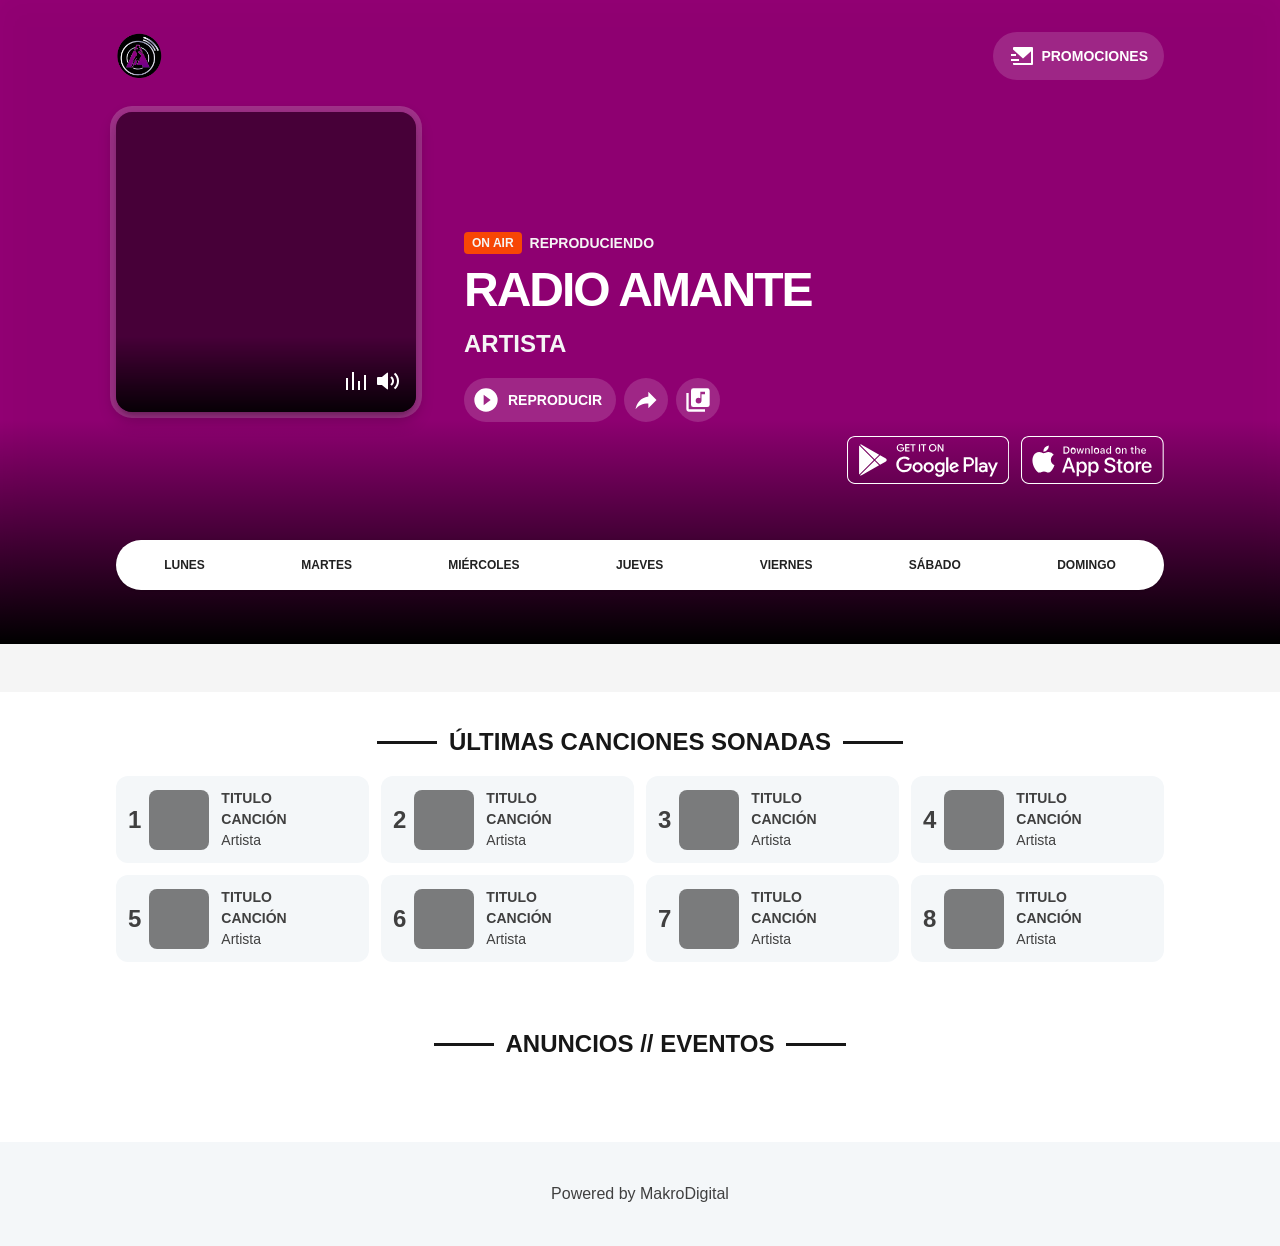
==== index.htm @ 35f2a120 "NUESTROS ARCHIVOS WEB NUEVA" ====
﻿
  <!DOCTYPE html>
<html lang="en">
<head>
  <meta charset="UTF-8">
  <meta name="theme-color" content="dark light">
  <meta name="viewport" content="width=device-width, initial-scale=1.0">
  <title>Radio Amante</title>
    <meta property="og:image" content="assets/redes.png">
    <meta property="og:image:type" content="image/png">
    <meta property="og:image:width" content="600">
    <meta property="og:image:height" content="360">
    <meta property="og:title" content="Radio Amante">
    <meta property="og:description" content="Tu Estación Fiel...">
  <link rel="stylesheet" href="npm/swiper%4011/swiper-bundle.min.css">
  <link rel="stylesheet" href="css/main.min.css">
  <link rel="stylesheet" href="css/icons/remixicon.css">
  <link rel="stylesheet" href="8.10.0/video-js.css">
  <link href="css2?family=Montserrat:wght@300;700;800&display=swap" rel="stylesheet">
  <script src="8.10.0/video.min.js" defer=""></script>
  <script src="ajax/libs/color-thief/2.3.0/color-thief.umd.js" defer=""></script>
  <script src="js/main.min.js" defer=""></script>
  <link rel="shortcut icon" href="assets/favicon.ico" type="image/x-icon">
  <script src="npm/swiper%4011/swiper-bundle.min.js" defer=""></script>
  <link href='manifest.json' rel='manifest'>
  <link rel="stylesheet" href="custom.css">
  <script>
    window.streams = {
      sliderTiming: 10000,
      carouselTiming: 5000,
      timeRefresh: 10000,
      base_url: 'https://pro.webzonaradio.com/panelradiotv/server/public/',
      id_user: 12,
      multi_stream: false,
      service: 'deezer',
      module_video_tops: true,
      module_news: true,
      module_team: true,
    }
  </script>
</head>
<body class="preload">
  <!-- PRM -->
  <div class="prm scrollbar" id="prm">
    <div class="prm-content flex column g-1 justify-center wrap" id="player-prm"></div>
  </div>
  <!-- PRM -->
  <div class="prm scrollbar" id="prm2">
    <div class="prm-content flex column g-1 justify-center wrap" id="player-prm-send"></div>
  </div>
  <!-- / END PRM -->
  <!-- TEMPLATE -->
  <div class="template">
    <!-- HEADER BAR -->
    <div class="player flex column">
      <div class="header-bar">
        <div class="container flex g-1 items-center justify-between l:row column">
          <img src="assets/logo.png" alt="logo" class="header-logo player-logo" height="46">
          <div class="header-right flex g-0.5 l:ml-auto">
            <button class="btn send-prm " data-outside="prm2"><i class="ri-mail-send-fill"></i> Promociones</button>
            <button class="btn station-prm none" data-outside="prm"><i class="ri-disc-fill"></i> Estaciones</button>
            <button class="btn station-tv none"><i class="ri-live-fill"></i> TV en vivo</button>
          </div>
        </div>
      </div>
      <header class="header relative z-10">
        <!-- / END HEADER BAR -->
        <!-- HEADER PLAYER -->
        <div class="header-player relative z-20 m:pt-2 pt-1">
          <div class="container flex g-1 l:items-end items-center l:row column relative">
            <!-- LEFT -->
            <div class="player-left flex-none">
              <!-- PLAYER -->
              <div class="relative tilt-box">
                <div class="player-picture flex-none">
                  <img src="[data-uri]" alt="picture" height="300" width="300">
                </div>
                <!-- CONTROLS -->
                <div class="player-controls flex items-center items-start g-0.5">
                  <!-- Rhythm -->
                  <button class="player-button player-button-rhythm-toggle">
                    <i class="ri-rhythm-fill"></i>
                    <i class="ri-pulse-fill"></i>
                  </button>
                  <!-- Volumen -->
                  <div class="player-button player-button-volume color-title-inverse m:flex none g-1 items-center relative">
                    <button class="player-button-volume-toggle">
                      <i class="ri-volume-up-fill"></i>
                    </button>
                    <div class="dropdown">
                      <div class="player-range-wrapper">
                        <input aria-label="Volume" class="player-volume" max="100" min="0" name="player" type="range" value="100">
                        <div class="player-range-fill"></div>
                        <div class="player-range-thumb"></div>
                      </div>
                    </div>
                  </div>
                </div>
                <!-- / END CONTROLS -->
              </div>
              <!-- SOCIAL -->
              <div class="player-social flex g-0.5 items-center justify-center mt-1.5">
                <a href="#loading" target="_blank" class="player-social-link hidden"><i class="ri-facebook-circle-fill"></i></a>
              </div>
            </div>
            <!-- / END LEFT -->
            <!-- DATA -->
            <div class="player-right flex l:items-start items-center column g-1 l:ml-2">
              <!-- INFO -->
              <div class="player-info l:text-left text-center uppercase">
                <p class="color-text-inverse flex l:justify-start justify-center fs-7 fw-600 g-0.5 items-center"><span class="badge">On air</span>Reproduciendo</p>
                <h1 class="player-title station-name truncante-line color-title-inverse song-name m:fs-2 fs-3 fw-700">Radio Amante</h1>
                <p class="player-description station-description song-artist color-text-inverse m:fs-5 fs-6 fw-600">Artista</p>

                <div class="player-actions flex wrap justify-center m:justify-start g-0.5 mt-1">
                  <!-- Reproducir/Pausar -->
                  <button aria-label="Play/Pause" class="btn player-button player-button-play flex-none relative">
                    <svg xmlns="http://www.w3.org/2000/svg" fill="currentColor" viewbox="0 0 24 24"><path d="M10 16.5v-9l6 4.5M12 2A10 10 0 0 0 2 12a10 10 0 0 0 10 10 10 10 0 0 0 10-10A10 10 0 0 0 12 2Z"></path></svg>
                    Reproducir
                  </button>
                  <!-- Botones de accion -->
                  <button class="btn player-button-share">
                    <svg xmlns="http://www.w3.org/2000/svg" fill="currentColor" viewbox="0 0 24 24"><path d="m21 12-7-7v4C7 10 4 15 3 20c2.5-3.5 6-5.1 11-5.1V19l7-7Z"></path></svg>
                  </button>
                  <button class="btn player-button-lyrics">
                    <svg xmlns="http://www.w3.org/2000/svg" fill="currentColor" viewbox="0 0 24 24"><path d="M4 6H2v14a2 2 0 0 0 2 2h14v-2H4M18 7h-3v5.5a2.5 2.5 0 0 1-2.5 2.5 2.5 2.5 0 0 1-2.5-2.5 2.5 2.5 0 0 1 2.5-2.5c.6 0 1 .2 1.5.5V5h4m2-3H8a2 2 0 0 0-2 2v12a2 2 0 0 0 2 2h12a2 2 0 0 0 2-2V4a2 2 0 0 0-2-2Z"></path></svg>
                  </button>
                </div>
              </div>
              <!-- / END INFO -->
            </div>
            <!-- / END DATA -->
            <!-- APPS -->
            <div class="header-app flex justify-center wrap g-0.75">
              <a class="header-app-item" href="https://play.google.com/store/apps/details?id=com.radioamante" target="_blank">
                <svg xmlns="http://www.w3.org/2000/svg" viewbox="0 0 250 74"><path fill="#FFF" d="M237.8 0H12.2C5.5 0 0 5.5 0 12.2v49.6C0 68.5 5.5 74 12.3 74h225.5c6.7 0 12.2-5.5 12.2-12.2V12.2C250 5.5 244.5 0 237.7 0zm10.6 61.8c0 5.8-4.8 10.6-10.7 10.6H12.3c-6 0-10.7-4.8-10.7-10.6V12.2c0-5.8 4.8-10.6 10.7-10.6h225.5c5.8 0 10.6 4.8 10.6 10.6v49.6zM102.6 24v-9.7h3v-1.7h-8v1.7h3.2V24h1.8zm29.6.2c1.6 0 3-.5 4.1-1.7a5.8 5.8 0 0 0 1.7-4.2 5.8 5.8 0 0 0-5.8-6c-1.7 0-3.1.6-4.2 1.7-1.2 1.2-1.7 2.6-1.7 4.3a5.8 5.8 0 0 0 5.9 6zm-3-9a4 4 0 0 1 3-1.2 4 4 0 0 1 2.8 1.2c.8.8 1.2 1.8 1.2 3 0 1.3-.4 2.3-1.2 3.1a4 4 0 0 1-2.8 1.2 4 4 0 0 1-3-1.2 4.2 4.2 0 0 1-1.1-3c0-1.3.4-2.3 1.2-3zM88.5 42.8V46h8a7 7 0 0 1-1.9 4.2 8.2 8.2 0 0 1-6.1 2.4c-5 0-8.8-4-8.8-8.8s3.9-8.9 8.8-8.9c2.6 0 4.6 1 6 2.4l2.3-2.4c-2-1.9-4.6-3.3-8.3-3.3C81.7 31.7 76 37 76 43.9 76 50.6 81.7 56 88.4 56c3.6 0 6.3-1.2 8.5-3.5a11 11 0 0 0 2.9-7.8c0-.7 0-1.5-.2-2H88.4zm-6-18.6c1.8 0 3.2-.5 4.2-1.7 1-1 1.5-2.2 1.5-3.8l-.1-.9v-.1h-5.7v1.7h4c-.1.8-.4 1.5-.9 2a4 4 0 0 1-3 1.1 4 4 0 0 1-4-4.2 4 4 0 0 1 4-4.3c1.3 0 2.3.4 3 1.3v.1l1.3-1.2-.1-.1c-.4-.6-1-1-1.8-1.3-.7-.4-1.5-.5-2.3-.5-1.7 0-3.1.6-4.2 1.7a5.8 5.8 0 0 0-1.8 4.3c0 1.6.6 3 1.8 4.2a5.6 5.6 0 0 0 4.2 1.7zm30.2-11.6h-1.8V24h1.8V12.6zm-16 9.7h-5V19H96v-1.7h-4.6v-3.1h5v-1.7h-6.8V24h6.9v-1.7zm44.8-5.4v-1.5l5.3 8.5h1.9V12.7h-1.8v8.2l-5.1-8.2h-2V24h1.7v-7zM119 24v-9.6h3v-1.7H114v1.7h3.1V24h1.8zm-10 16.5a7.7 7.7 0 0 0-8 7.8c0 4.5 3.6 7.9 8 7.9 4.3 0 7.8-3.4 7.8-7.9s-3.5-7.8-7.9-7.8zm0 12.6c-2.4 0-4.5-2-4.5-4.8s2-4.8 4.4-4.8c2.4 0 4.5 2 4.5 4.8s-2 4.8-4.5 4.8zm79.4-20.5H180v23h3.5v-8.7h4.8c3.8 0 7.5-2.7 7.5-7.1 0-4.4-3.7-7.2-7.5-7.2zm0 11.1h-4.9v-7.9h5a4 4 0 0 1 4 4 4 4 0 0 1-4 4zm-16.2 1.8c-.7-1.8-2.7-5-6.7-5s-7.4 3.1-7.4 7.8c0 4.4 3.3 7.8 7.8 7.8 3.6 0 5.6-2.1 6.5-3.4l-2.7-1.8a4.5 4.5 0 0 1-3.8 2.2 4 4 0 0 1-3.9-2.4l10.6-4.4-.4-.9zM161.4 48c-.1-3 2.3-4.6 4-4.6 1.5 0 2.6.7 3 1.7l-7 2.9zm63.4 2.8-4.2-10H217l6.2 14-3.5 7.8h3.6l9.4-21.8h-3.8l-4 10zm-15.1-10.5c-2.5 0-5.1 1.1-6.2 3.5l3 1.3c.7-1.3 2-1.7 3.2-1.7 1.8 0 3.6 1.1 3.7 3v.2c-.7-.3-2-.8-3.7-.8-3.2 0-6.6 1.8-6.6 5.1 0 3.1 2.7 5.1 5.7 5.1 2.3 0 3.6-1 4.4-2.2h.1v1.7h3.4v-8.8c0-4.1-3-6.4-7-6.4zm-.5 12.7c-1 0-2.7-.6-2.7-2 0-1.8 2-2.5 3.7-2.5 1.5 0 2.2.4 3.1.8a4.2 4.2 0 0 1-4 3.7zm-56.4 2.6h3.5v-23h-3.5v23zm45 0h3.4v-23h-3.5v23zM126 40.4a7.7 7.7 0 0 0-8 7.8c0 4.5 3.6 7.9 8 7.9 4.3 0 7.9-3.4 7.9-7.9s-3.6-7.8-8-7.8zm0 12.6c-2.4 0-4.5-2-4.5-4.8s2-4.8 4.5-4.8c2.3 0 4.4 2 4.4 4.8s-2 4.8-4.4 4.8zM147 42c-.8-1-2.3-1.7-4.2-1.7-4 0-7.5 3.4-7.5 7.8s3.6 7.9 7.5 7.9c1.9 0 3.4-.9 4.2-1.8v1.1c0 3-1.5 4.6-4.1 4.6-2.1 0-3.4-1.5-4-2.8l-3 1.3c.9 2 3.2 4.6 7 4.6 4 0 7.4-2.4 7.4-8.2V41h-3.2V42zM143.3 53c-2.4 0-4.4-2-4.4-4.8 0-2.7 2-4.8 4.4-4.8 2.4 0 4.2 2 4.2 4.8s-1.8 4.8-4.2 4.8zM19 14.6c-.3.5-.4 1.2-.4 2v40.8c0 .8.1 1.4.4 2L41.3 37 18.9 14.6zm30.6 14.2-26.3-15c-1.3-.7-2.4-.8-3.2-.3l22.4 22.4 7.1-7.1zM20 60.5c.8.4 2 .4 3.2-.3l26.3-15-7-7L20 60.4zm39.3-26.2L51 29.6 43.5 37l7.5 7.4 8.3-4.7c2.6-1.5 2.6-3.9 0-5.4z" class="st0"></path></svg>
              </a>
              <a class="header-app-item" href="#URL-IOS" target="_blank">
                <svg xmlns="http://www.w3.org/2000/svg" viewbox="0 0 220 74"><path fill="#FFF" d="M207.8 0H12.2C5.4 0 0 5.5 0 12.2v49.6C0 68.5 5.4 74 12.2 74h195.6c6.7 0 12.2-5.5 12.2-12.2V12.2C220 5.5 214.6 0 207.8 0zm10.6 61.8c0 5.8-4.7 10.6-10.6 10.6H12.2c-5.9 0-10.6-4.8-10.6-10.6V12.2c0-5.8 4.7-10.6 10.6-10.6h195.6c5.9 0 10.6 4.8 10.6 10.6v49.6zM74.7 21.6v-1a4.9 4.9 0 0 0-5.2-4.4h-4v11h4c3.3 0 5.2-2 5.2-5.6zm-7.4 4v-7.9H70c1.9.3 3.2 2 3 4v.7c-.1 1.9-1.8 3.3-3.6 3.2h-2.1zM46 36.8c0-3.3 1.7-6.3 4.5-8a9.7 9.7 0 0 0-7.7-4.1c-3.2-.4-6.3 1.9-8 1.9-1.6 0-4.1-2-6.8-1.9-3.6.2-6.8 2.2-8.6 5.3-3.7 6.4-1 16 2.6 21.1 1.8 2.6 3.9 5.4 6.6 5.3 2.6 0 3.6-1.7 6.8-1.7 3.2 0 4.1 1.7 6.9 1.7 2.8 0 4.6-2.6 6.3-5.2 1.3-1.8 2.3-3.8 3-6a9.2 9.2 0 0 1-5.6-8.4zm-5.3-15.6a9.4 9.4 0 0 0 2.2-6.7 9.5 9.5 0 0 0-6.2 3.2 9 9 0 0 0-2.2 6.5c2.5 0 4.7-1 6.2-3zm30.8 12.2-8.2 23H67l2-6.2h8.8l2 6.2h3.8l-8.2-23h-3.9zm-1.5 14 3.4-10.1 3.5 10h-7zm119-20c1.6.1 3.1-.9 3.6-2.5H191a2 2 0 0 1-2 1h-.1a2.2 2.2 0 0 1-2-2.3v-.1h5.8v-.6c0-2.6-1.4-4.2-3.7-4.2h-.5c-2.1.3-3.6 2.3-3.3 4.4v.6c0 2 1.7 3.7 3.8 3.7zm0-7.3h.2c1 0 2 1 1.8 2.2H187c0-1.3 1-2.2 2.1-2.2zM170.3 25c0 1.6.7 2.2 2.5 2.2h1v-1.4h-.7c-.8 0-1.2-.4-1.2-1.2v-4.3h1.8v-1.4H172v-2.1h-1.6v2.1H169v1.4h1.3V25zm-35.7 2.3c1 0 2-.5 2.6-1.4h.1v1.3h1.6V15.6h-1.6v4.6h-.1c-.5-1-1.5-1.5-2.6-1.5-2 0-3.4 1.7-3.4 4.3 0 2.7 1.3 4.3 3.4 4.3zm.5-7.1c1.3 0 2.2 1 2.2 2.8 0 1.8-.9 2.9-2.2 2.9-1.4 0-2.2-1.1-2.2-2.9 0-1.7.8-2.8 2.2-2.8zm58.7 19.3c-4.7 0-7.7 3.4-7.7 8.6 0 5.3 3 8.5 7.8 8.5 3.8 0 6.7-2 7.2-5.1H198a3.8 3.8 0 0 1-3.9 2.4h-.5a4.4 4.4 0 0 1-4-4.8V49h11.8v-1.2c0-5-3-8.2-7.5-8.2zm4 7h-8.3a4.2 4.2 0 0 1 4.6-4.2 4 4 0 0 1 3.8 4.2zm-17.6-4h-.1v-2.8h-3.3v16.7h3.4V46c.1-2 1.7-3.4 3.6-3.4.5 0 1 0 1.5.2v-3.2l-1.1-.1a4 4 0 0 0-4 3zm-70-26.9h-1.6v11.6h1.7V15.6zm56 23.9c-4.9 0-8 3.3-8 8.5 0 5.3 3 8.6 8 8.6 4.8 0 7.8-3.3 7.8-8.6 0-5.2-3-8.5-7.9-8.5zm4.3 8.5c0 3.7-1.6 5.8-4.4 5.8s-4.4-2.1-4.4-5.8c0-3.6 1.7-5.7 4.4-5.7s4.4 2.1 4.4 5.7zm-11.2-27.8c1.2 0 1.8.7 1.8 2v5h1.6v-6a2.7 2.7 0 0 0-2.9-2.5c-1 0-2 .5-2.4 1.5h-.2v-1.3h-1.5v8.3h1.6V22c0-1 1-1.8 2-1.8zm-30.3 7v-5.7c0-1.8-1.1-2.8-3.2-2.8-2 0-3.2 1-3.4 2.4h1.6c.2-.6.8-1 1.7-1 1.1 0 1.7.5 1.7 1.4v.7l-2.2.1c-2 .2-3.1 1-3.1 2.5v.3a2.5 2.5 0 0 0 2.7 2.2c1 0 2-.4 2.5-1.3h.2v1.2h1.5zm-1.6-3a2 2 0 0 1-2.2 1.8c-.8 0-1.5-.5-1.5-1.2 0-.8.5-1.2 1.7-1.2l2-.2v.7zm-7-2a4 4 0 1 0-7.9.8v.8a4 4 0 0 0 4.3 3.5 4 4 0 0 0 3.6-4.3v-.7zm-4 3.7c-1.4 0-2.2-1-2.2-2.9 0-1.8.8-2.8 2.3-2.8 1.4 0 2.2 1 2.2 2.8 0 1.8-.8 2.9-2.3 2.9zm22.8 17.5-2.5-.6c-3-.7-4.2-1.7-4.2-3.3 0-2 2-3.4 4.7-3.4s4.6 1.3 4.8 3.6h3.5c-.1-4-3.4-6.6-8.3-6.6-4.8 0-8.3 2.7-8.3 6.7 0 3.2 2 5.1 6.2 6.1l3 .8c2.9.7 4.1 1.8 4.1 3.5 0 2-2 3.6-5 3.6s-5.1-1.5-5.4-3.8h-3.5c.2 4.2 3.7 6.8 8.7 6.8 5.4 0 8.8-2.7 8.8-7 0-3.3-1.9-5.2-6.6-6.4zm14-7.7h-3.4v4h-2.4v2.7h2.4V52c0 3.2 1.3 4.5 4.7 4.5.6 0 1.2 0 1.9-.2v-2.7l-1.1.1c-1.4 0-2-.7-2-2v-9.3h3.1v-2.7h-3.2v-4zm-40.5 3.8a6 6 0 0 0-5.3 3v-2.8H104V62h3.5v-8.3c1 1.9 3.1 3 5.3 2.9 4.2 0 7-3.4 7-8.6 0-5.1-2.9-8.5-7-8.5zm-.9 14.2c-2.6 0-4.4-2.3-4.4-5.7 0-3.3 1.8-5.6 4.4-5.6 2.7 0 4.4 2.3 4.4 5.7 0 3.4-1.7 5.6-4.4 5.6zM89.6 27.2l1.7-6.1h.1l1.7 6h1.7l2.3-8.2h-1.7L94 25.2h-.2L92.1 19h-1.5l-1.7 6.3h-.2L87.3 19h-1.7l2.3 8.3h1.7zm-5.2-5a4 4 0 1 0-7.8.8v.8a4 4 0 0 0 4.3 3.5 4 4 0 0 0 3.5-4.3v-.7zM80.5 26c-1.4 0-2.2-1-2.2-2.9 0-1.8.8-2.8 2.2-2.8 1.5 0 2.3 1 2.3 2.8 0 1.8-.8 2.9-2.3 2.9zm97-3.6V22c.2-1 1.1-1.9 2.2-1.8 1.1 0 1.7.7 1.7 2v5h1.7v-5.9c0-1.5-1.4-2.7-2.9-2.6-1 0-2 .5-2.5 1.5h-.1v-4.6H176v11.6h1.6v-4.9zM94.5 39.5a6 6 0 0 0-5.3 3v-2.8h-3.4V62h3.5v-8.3c1 1.9 3.1 3 5.3 2.9 4.1 0 7-3.4 7-8.6 0-5.1-2.9-8.5-7.1-8.5zm3.5 8.5c0 3.5-1.7 5.7-4.4 5.7-2.6 0-4.4-2.3-4.4-5.7 0-3.3 1.8-5.6 4.4-5.6 2.7 0 4.4 2.3 4.4 5.6zm6.5-20.8h1.6v-6a2.7 2.7 0 0 0-2.8-2.5c-1 0-2 .5-2.5 1.5h-.1v-1.3H99v8.3h1.6V22c0-1 1-1.8 2-1.8 1.2 0 1.8.7 1.8 2v5zm45.5.1a4 4 0 0 0 3.6-4.3v-.7a4 4 0 1 0-7.8.7v.8a4 4 0 0 0 4.3 3.5zm-2.6-4.3c0-1.8.8-2.8 2.3-2.8 1.4 0 2.2 1 2.2 2.8 0 1.8-.8 2.9-2.2 2.9-1.4 0-2.3-1-2.3-2.9z"></path></svg>
              </a>
            </div>
            <!-- /END APPS -->
          </div>
        </div>
        <!-- / END HEADER PLAYER -->
        <svg class="visualizer-filter">
          <defs>
            <filter height="160%" id="gooey" width="160%" x="-30%" y="-30%">
              <fegaussianblur in="SourceGraphic" result="blur" stddeviation="10"></fegaussianblur>
              <fecolormatrix in="blur" result="gooey" values="1 0 0 0 0  0 1 0 0 0  0 0 1 0 0  0 0 0 35 -20"></fecolormatrix>
              <fecomposite in="SourceGraphic" in2="gooey" operator="atop"></fecomposite>
            </filter>
          </defs>
        </svg>
        <div class="visualizer"></div>
        <!-- / END VISUALIZER -->
        <!-- COVER -->
        <img src="[data-uri]" class="player-cover" width="600" height="600" alt="Cover">
      </header>
      <main class="main flex-1">

        <!-- PROGRAM -->
        <div class="main-program pt-1.5 pb-1.5">
          <div class="container">
            <div class="program-wrapper schedule">
              <div class="program-super" id="program-super">
                <div class="program-header">
                  <button class="program-button" data-tab="program-monday">Lunes</button>
                  <button class="program-button" data-tab="program-tuesday">Martes</button>
                  <button class="program-button" data-tab="program-wednesday">Miércoles</button>
                  <button class="program-button" data-tab="program-thursday">Jueves</button>
                  <button class="program-button" data-tab="program-friday">Viernes</button>
                  <button class="program-button" data-tab="program-saturday">Sábado</button>
                  <button class="program-button" data-tab="program-sunday">Domingo</button>
                </div>
                <div class="programs-list" id="programs-list">
                  <ul class="nexo-schedule-list" id="program-monday"></ul>
                  <ul class="nexo-schedule-list" id="program-tuesday"></ul>
                  <ul class="nexo-schedule-list" id="program-wednesday"></ul>
                  <ul class="nexo-schedule-list" id="program-thursday"></ul>
                  <ul class="nexo-schedule-list" id="program-friday"></ul>
                  <ul class="nexo-schedule-list" id="program-saturday"></ul>
                  <ul class="nexo-schedule-list" id="program-sunday"></ul>
                </div>
              </div>
            </div>
          </div>
        </div>
        <!-- / END PROGRAM -->

        <!-- NEWS -->
        <div class="main-news none pt-2 pb-2">
          <div class="container">
            <div class="section-title text-center mb-1">
              <h2 class="section-heading color-title m:fs-3 fw-800 uppercase">
                <span class="section-name">Noticias 593</span>
              </h2>
            </div>
            <div class="news-wrapper relative">
              <div class="swiper swiper-news">
                <div class="news swiper-wrapper" id="news"></div>
              </div>
              <!-- If we need navigation buttons -->
              <div class="swiper-button-prev swiper-prev-news"></div>
              <div class="swiper-button-next swiper-next-news"></div>
            </div>
          </div>
        </div>
        <!-- / END NEWS -->

        <!-- YOUTUBE -->
        <div class="main-ytlist none pt-2 pb-2">
          <div class="container">
            <div class="section-title text-center mb-1">
              <h2 class="section-heading color-title m:fs-3 fw-800 uppercase">
                <span class="section-name">TOP VIDEOS</span>
              </h2>
            </div>
            <div class="ytlist-wrapper">
              <div class="ytlistmini" id="ytListMini">
                <div class="ytlistmini-list"></div>
              </div>
            </div>
          </div>
        </div>
        <!-- / END YOUTUBE -->

        <!-- TEAM -->
        <div class="main-team none pt-2 pb-2">
          <div class="container">
            <div class="section-title text-center mb-1">
              <h2 class="section-heading color-title m:fs-3 fw-800 uppercase">
                <span class="section-name">Nuestro Equipo de Trabajo</span>
              </h2>
            </div>
            <div class="team-wrapper relative">
              <div class="swiper swiper-team">
                <div class="team swiper-wrapper" id="team"></div>
              </div>
              <!-- If we need navigation buttons -->
              <div class="swiper-button-prev swiper-prev-team"></div>
              <div class="swiper-button-next swiper-next-team"></div>
            </div>
          </div>
        </div>
        <!-- / END NEWS -->

        <!-- HISTORY -->
        <div class="main-history pt-2 pb-2">
          <div class="container history-insert">
            <div class="section-title text-center mb-1">
              <h2 class="section-heading color-title m:fs-3 fw-800 uppercase">
                <span class="section-name">Últimas canciones sonadas</span>
              </h2>
            </div>
            <div class="last-played">
              <div class="history">
                <div class="history-wrapper">
                  <img class="history-art" src="[data-uri]">
                  <div class="history-meta fs-7">
                    <span class="history-title fw-700 uppercase">Titulo canción</span>
                    <span class="history-artist">Artista</span>
                  </div>
                </div>
              </div>
              <div class="history">
                <div class="history-wrapper">
                  <img class="history-art" src="[data-uri]">
                  <div class="history-meta fs-7">
                    <span class="history-title fw-700 uppercase">Titulo canción</span>
                    <span class="history-artist">Artista</span>
                  </div>
                </div>
              </div>
              <div class="history">
                <div class="history-wrapper">
                  <img class="history-art" src="[data-uri]">
                  <div class="history-meta fs-7">
                    <span class="history-title fw-700 uppercase">Titulo canción</span>
                    <span class="history-artist">Artista</span>
                  </div>
                </div>
              </div>
              <div class="history">
                <div class="history-wrapper">
                  <img class="history-art" src="[data-uri]">
                  <div class="history-meta fs-7">
                    <span class="history-title fw-700 uppercase">Titulo canción</span>
                    <span class="history-artist">Artista</span>
                  </div>
                </div>
              </div>
              <div class="history">
                <div class="history-wrapper">
                  <img class="history-art" src="[data-uri]">
                  <div class="history-meta fs-7">
                    <span class="history-title fw-700 uppercase">Titulo canción</span>
                    <span class="history-artist">Artista</span>
                  </div>
                </div>
              </div>
              <div class="history">
                <div class="history-wrapper">
                  <img class="history-art" src="[data-uri]">
                  <div class="history-meta fs-7">
                    <span class="history-title fw-700 uppercase">Titulo canción</span>
                    <span class="history-artist">Artista</span>
                  </div>
                </div>
              </div>
              <div class="history">
                <div class="history-wrapper">
                  <img class="history-art" src="[data-uri]">
                  <div class="history-meta fs-7">
                    <span class="history-title fw-700 uppercase">Titulo canción</span>
                    <span class="history-artist">Artista</span>
                  </div>
                </div>
              </div>
              <div class="history">
                <div class="history-wrapper">
                  <img class="history-art" src="[data-uri]">
                  <div class="history-meta fs-7">
                    <span class="history-title fw-700 uppercase">Titulo canción</span>
                    <span class="history-artist">Artista</span>
                  </div>
                </div>
              </div>
            </div>
          </div>
        </div>
        <!-- / END HISTORY -->
        <!-- SLIDER DE BANNERS -->
        <div class="main-slider pt-2 pb-2">
          <div class="container">
            <div class="section-title text-center mb-1">
              <h2 class="section-heading color-title m:fs-3 fw-800 uppercase">
                <span class="section-name">Anuncios // Eventos</span>
              </h2>
            </div>
            <div class="slider relative">
              <div class="slider-wrapper relative">
                <div class="slider-slide"></div>
              </div>
            </div>
          </div>
        </div>
        <!-- / END SLIDER DE BANNERS -->
      </main>
       <!-- FOOTER -->
   <footer class="footer m:mt-2 mt-1">
    <div class="footer-wrapper container pb-1.5 pt-1.5 flex items-center justify-center column g-1">
            <div class="footer-copyright flex g-1 items-center justify-between l:row column pb-1 pt-1">
          <small class="m:fs-6"><strong class="color-title fw-700"> </strong>Powered by MakroDigital</small>
   
      </div>
  </div></footer>
  <!-- / END FOOTER -->
    </div>
  </div>
  <!-- / END TEMPLATE -->
  <!-- MODAL -->
  <div class="modal">
    <div class="modal-content">
      <button class="modal-close"><i class="ri-close-fill"></i></button>
      <div class="modal-body scrollbar"></div>
    </div>
  </div>
  <!-- / END MODAL -->
  <!-- INSTALL BUTTONS -->
  <div class="install-buttons" id="install-container">
    <div class="install-buttons-wrapper">
      <button class="btn close-install" id="close-install">
        <i class="ri-close-fill"></i>
      </button>
      <h4>Instala Nuestra Aplicacion</h4>
      <p>Instala nuestra aplicación en tu dispositivo para una mejor experiencia. Hemosa creado una aplicación web progresiva para que puedas disfrutar de la música en cualquier lugar.</p>
      <button class="install-button btn" id="install-pwa"></button>
    </div>
  </div>
  <!-- / END INSTALL BUTTONS -->
</body>
</html>
---- css/main.min.css ----
:root {
    --bg-footer: #f4f7f9;
    --color-primary: #000000;
    --color-secondary: #9fc4cf;
    --duration: 0.3s;
    --long-duration: 1s;
    --transition: 0.5s cubic-bezier(0.54, 0, 0.1, 1);
    --header-bg: #9f007e;
    --promo-bg: rgb(255 255 255 / 20%);
    --program-bg: #f5f5f5;
    --container-width: 1080px;
    --color-title: #171717;
    --color-text: #404040;
    --color-border: #e5e5e5;
    --color-title-inverse: #fff;
    --color-text-inverse: #f5f5f5;
    --icon-size: 24px;
    --big-stone-50: #e9f3f5;
    --big-stone-100: #d8e9ed;
    --big-stone-200: #9fc4cf;
    --big-stone-300: #70a2b3;
    --big-stone-400: #2c637a;
    --big-stone-500: #052b40;
    --big-stone-600: #04263b;
    --big-stone-700: #031d30;
    --big-stone-800: #021526;
    --big-stone-900: #010e1c;
    --big-stone-950: #000812;
}

html {
    line-height: 1.5;
    -webkit-text-size-adjust: 100%;
    -webkit-font-smoothing: antialiased;
}

*,
::after,
::before {
    box-sizing: border-box;
}

* {
    margin: 0;
}

fieldset,
legend {
    padding: 0;
}

fieldset,
iframe {
    border-width: 0;
}

a {
    color: inherit;
    text-decoration: none;
    color: var(--color-primary);
    transition: color var(--duration);
}

h1,
h2,
h3,
h4,
h5,
h6 {
    font-size: inherit;
    font-weight: inherit;
    overflow-wrap: break-word;
}

address {
    font-style: normal;
    line-height: inherit;
}

abbr[title] {
    text-decoration: underline dotted;
}

small {
    font-size: 80%;
}

sub,
sup {
    font-size: 75%;
    line-height: 0;
    position: relative;
    vertical-align: baseline;
}

sub {
    bottom: -0.25em;
}

sup {
    top: -0.5em;
}

button,
input,
optgroup,
select,
textarea {
    padding: 0;
    border-width: 0;
    font-size: 100%;
    font-family: inherit;
    line-height: inherit;
    color: inherit;
}

input:focus,
textarea:focus {
    outline: 0;
}

textarea {
    resize: vertical;
}

button,
select {
    text-transform: none;
}

[type="button"],
[type="reset"],
[type="submit"],
button {
    -webkit-appearance: button;
    background-color: transparent;
    display: inline-block;
    vertical-align: middle;
}

[type="button"]:not(:disabled),
[type="reset"]:not(:disabled),
[type="submit"]:not(:disabled),
button:not(:disabled) {
    cursor: pointer;
}

progress {
    vertical-align: baseline;
}

::-webkit-file-upload-button {
    -webkit-appearance: button;
    font: inherit;
}

summary {
    display: list-item;
}

[hidden] {
    display: none;
}

dd,
dl,
ol,
ul {
    list-style: none;
    padding: 0;
}

table {
    border-collapse: collapse;
    max-width: 100%;
}

tbody,
td,
th,
thead,
tr {
    border-width: 0;
    text-align: inherit;
}

tr>* {
    padding: 0.75rem;
    word-break: normal;
}

canvas,
img,
svg,
video {
    height: auto;
}

source {
    display: none;
}

canvas,
embed,
iframe,
img,
object,
svg,
video {
    display: block;
    max-width: 100%;
}

audio,
video {
    width: 100%;
}

body {
    font-family: Montserrat, sans-serif;
    color: var(--color-text);
}

@media (scripting: enabled) {
    body.preload * {
        transition: none !important;
    }
}

body,
html {
    height: 100%;
}

::-webkit-resizer {
    display: none;
}

b,
strong {
    color: var(--color-title);
    font-weight: 500;
}

hr {
    color: inherit;
    overflow: visible;
    display: block;
    clear: both;
    border-width: 0;
    margin-top: 2.5rem;
    margin-bottom: 2.5rem;
}

hr:not([class]) {
    height: 0;
    border-top: 1px solid var(--color-border);
}

:where(.item-control, .blog-admin) {
    display: none;
}

:where(.section.no-items) {
    display: none;
}

ins.adsbygoogle[data-ad-status="unfilled"] {
    display: none !important;
}

[class*="ri-"]::before,
[class^="ri-"]::before {
    font-size: var(--icon-size);
    line-height: var(--icon-size);
    display: inline-block;
    height: 0.99em;
    width: 0.99em;
}

[class*="ri-"],
[class^="ri-"] {
    display: inline-block;
    height: var(--icon-size);
    width: var(--icon-size);
}

.slider {
    overflow: hidden;
    border-radius: 1rem;
}

.slider-wrapper {
    display: flex;
    transition: transform var(--transition);
}

.slider-slide {
    flex: 1 0 100%;
}

.slider-image {
    height: 100%;
}

.main {
    --swiper-navigation-size: 14px;
}

.swiper-button-next,
.swiper-button-prev {
    box-shadow: 0 10px 15px -3px rgba(0, 0, 0, 0.1),
        0 4px 6px -4px rgba(0, 0, 0, 0.1);
    background-color: #fff;
    width: 40px;
    height: 40px;
    display: grid;
    place-items: center;
    border-radius: 55rem;
    transition: opacity var(--duration);
    color: #000;
}

.swiper-button-next.swiper-button-disabled,
.swiper-button-prev.swiper-button-disabled {
    opacity: 0;
}

.swiper-button-next {
    right: -1rem;
}

.swiper-button-prev {
    left: -1rem;
}

.btn {
    background-color: var(--btn-bg, rgba(255, 255, 255, 0.15));
    color: var(--btn-color, #fff);
    padding: var(--btn-padding, 0.75rem 1rem);
    font-size: var(--btn-fs, 0.875rem);
    transition-property: box-shadow, background-color, color;
    transition-duration: var(--duration);
    display: inline-flex;
    align-items: center;
    column-gap: var(--icon-gap, 0.5rem);
    line-height: 1.5;
    border-radius: 999px;
    text-transform: uppercase;
    font-weight: 700;
    white-space: nowrap;
    overflow: hidden;
    text-overflow: ellipsis;
}

.btn:hover {
    background-color: var(--btn-bg-hover, rgba(0, 0, 0, 0.8));
    color: var(--btn-color-hover, #fff);
}

.btn-minimal {
    --btn-bg: transparent;
    --btn-bg-hover: transparent;
    --btn-color: var(--color-title-inverse);
    --btn-color-hover: var(--color-text-inverse);
}

.btn-inverse {
    --btn-bg: #fff;
    --btn-color: #000;
    --btn-bg-hover: #fff;
    --btn-color-hover: #000;
}

.btn-full {
    width: 100%;
    justify-content: center;
}

.btn-input {
    border-radius: 0.5rem;
    background-color: #000;
}

.btn i {
    font-weight: 500;
}

.btn svg {
    width: var(--icon-size, 24px);
    height: var(--icon-size, 24px);
}

.template {
    min-height: 100dvh;
}

.container {
    max-width: var(--container-width);
    margin-right: auto;
    margin-left: auto;
    padding-right: 1rem;
    padding-left: 1rem;
}

.header-player {
    padding-bottom: 7rem;
}

@media (min-width: 992px) {
    .header-player {
        padding-bottom: 10rem;
    }

    .header-app {
        position: absolute;
        bottom: 0;
        right: 1rem;
    }
}

.main-program {
    background-color: var(--program-bg);
    transition: background-color var(--duration);
}

.scrollbar {
    overflow-x: auto;
    --scrollbar-color: var(--player-accent, black);
}

@supports not (selector(::-webkit-scrollbar-thumb)) {
    .scrollbar {
        scrollbar-color: var(--scrollbar-color) transparent;
        scrollbar-width: thin;
    }
}

.scrollbar::-webkit-scrollbar {
    width: var(--scrollbar-color-width, 8px);
    height: var(--scrollbar-color-width, 8px);
    background-color: transparent;
}

.scrollbar::-webkit-scrollbar-track {
    background-color: transparent;
    border-radius: 5px;
}

.scrollbar::-webkit-scrollbar-thumb {
    background-color: var(--scrollbar-color, var(--color-primary));
    border-radius: 10px;
}

.section-title {
    display: flex;
    justify-content: center;
}

.section-heading {
    width: 100%;
    max-width: 700px;
    display: flex;
    align-items: center;
    justify-content: center;
    gap: 0.75rem;
}

.section-heading::after,
.section-heading::before {
    width: 100%;
    height: 3px;
    background-color: var(--color-title);
    display: block;
    content: "";
    max-width: 60px;
    flex: 1;
}

.i {
    stroke-width: var(--i-stroke, 2);
    width: var(--i-size, 24px);
    height: var(--i-size, 24px);
    stroke: currentColor;
    stroke-linecap: round;
    stroke-linejoin: round;
    fill: none;
}

.badge {
    font-size: 0.75rem;
    background-color: #f74605;
    padding: 0.125rem 0.5rem;
    display: inline-block;
    border-radius: 0.25rem;
}

.truncate-line {
    display: -webkit-box;
    -webkit-line-clamp: var(--ws-line-clamp, 2);
    -webkit-box-orient: vertical;
    overflow: hidden;
}

.truncate {
    white-space: nowrap;
    overflow: hidden;
    text-overflow: ellipsis;
}

.swiper-news:not(.swiper-initialized) .news {
    grid-template-columns: repeat(auto-fill,
            minmax(min(100%, var(--news-cols-min, 14rem)), 1fr));
    display: grid;
    gap: 12px;
}

.news-item {
    cursor: pointer;
    aspect-ratio: 9/12;
    position: relative;
    overflow: hidden;
    border-radius: 0.5rem;
    background-color: #000;
    box-shadow: 0 4px 6px -1px rgba(0, 0, 0, 0.1),
        0 2px 4px -1px rgba(0, 0, 0, 0.06);
}

.news-image {
    width: 100%;
    height: 100%;
}

.news-image img {
    width: 100%;
    height: 100%;
    object-fit: cover;
    transition: transform var(--duration);
}

.news-content {
    position: absolute;
    inset: auto 0 0;
    z-index: 5;
    color: #fff;
    padding: 1.5rem;
    transition: padding var(--duration);
    background-image: linear-gradient(180deg, transparent, #000);
}

.news-title {
    margin-bottom: 0.5rem;
    font-weight: 700;
    display: -webkit-box;
    -webkit-line-clamp: 3;
    -webkit-box-orient: vertical;
    overflow: hidden;
}

.news-date {
    font-size: 0.75rem;
}

.news-item:hover .news-image img {
    transform: scale(1.1);
}

.news-item:hover .news-content {
    padding-bottom: 2rem;
}

.team-content {
    position: absolute;
    inset: auto 0 0;
    z-index: 5;
    color: #fff;
    padding: 1.5rem;
    transition: padding var(--duration);
    background-image: linear-gradient(180deg, transparent, #000);
    text-align: center;
}

.team-item {
    aspect-ratio: 5/6;
    position: relative;
    overflow: hidden;
    border-radius: 0.5rem;
}

.team-image img {
    height: 100%;
    width: 100%;
    object-fit: cover;
    transform: scale(1);
    filter: blur(0);
    opacity: 1;
    transition-property: transform, filter, opacity;
    transition-duration: var(--duration);
}

.team-item:hover .team-image img {
    transform: scale(1.1);
    filter: blur(5px);
    opacity: 0.8;
}

.team-image {
    height: 100%;
    width: 100%;
    background-color: var(--player-accent, #000);
}

.team-title {
    font-weight: 800;
}

.team-description {
    font-size: 0.75rem;
    font-weight: 700;
}

.team-item:hover .team-content {
    padding-bottom: 2rem;
}

.header {
    background-color: var(--player-accent, var(--header-bg));
    transition: background-color var(--duration);
    overflow: hidden;
    padding-top: 9rem;
}

@media (min-width: 992px) {
    .header {
        padding-top: 5rem;
    }
}

.header::after {
    content: "";
    height: 6px;
    pointer-events: none;
    background-color: var(--player-accent);
    width: var(--song-progress, 0%);
    display: block;
    position: absolute;
    transition: width var(--long-duration);
    bottom: 0;
    left: 0;
    z-index: 100;
}

.header-logo {
    height: 46px;
    transition: height var(--duration);
}

.header::before {
    background: linear-gradient(180deg, transparent, #000);
    inset: auto 0 0;
    position: absolute;
    z-index: 1;
    height: 35%;
    content: "";
}

.header-app-item svg {
    height: 48px;
}

.header-bar {
    position: absolute;
    width: 100%;
    z-index: 999;
    inset: 0 0 auto;
    padding: 1rem 0;
    transition: padding var(--duration), background-color var(--duration);
}

@media (min-width: 768px) {
    .header-bar {
        padding: 2rem 0;
    }
}

@keyframes zoomInBounce {
    0% {
        transform: scale(0);
    }

    50% {
        transform: scale(1.2);
    }

    100% {
        transform: scale(1);
    }
}

.install-buttons {
    position: fixed;
    inset: 0;
    z-index: 99999;
    background: rgba(0, 0, 0, 0.75);
    display: flex;
    align-items: center;
    justify-content: center;
    padding-left: 1rem;
    padding-right: 1rem;
}

.install-buttons:not(.is-active) {
    display: none;
}

.install-buttons-wrapper {
    animation: 0.5s zoomInBounce;
    position: relative;
    border-radius: 1rem;
    max-width: 600px;
    text-align: center;
    padding: 2rem;
    color: #fff;
    background-color: var(--bg-modal, rgba(255, 255, 255, 0.2));
    backdrop-filter: blur(1rem);
    box-shadow: 0 8px 17px 2px rgba(0, 0, 0, 0.14),
        0 3px 14px 2px rgba(0, 0, 0, 0.12), 0 5px 5px -3px rgba(0, 0, 0, 0.2);
}

.install-buttons-wrapper h4 {
    font-weight: 700;
    font-size: 1.25rem;
    margin-bottom: 0.5rem;
}

.install-buttons-wrapper p {
    margin-bottom: 1rem;
}

.close-install {
    position: absolute;
    top: -0.5rem;
    right: -0.5rem;
    padding: 0.5rem;
}

@keyframes pulsePlay {
    from {
        opacity: 0;
    }

    50% {
        opacity: 0.2;
    }

    to {
        transform: scale(1.5);
        opacity: 0;
    }
}

.player {
    min-height: 100dvh;
}

.player-left {
    width: 100%;
    max-width: 300px;
}

@media (min-width: 992px) {
    .header-bar.header-fixed {
        position: fixed;
        background-color: rgba(0, 0, 0, 0.75);
        backdrop-filter: blur(1rem);
        padding: 1rem;
    }

    .header-bar.header-fixed .header-logo {
        height: 42px;
    }

    .player-right {
        padding-bottom: calc(1.5rem + 38px);
    }
}

.player-controls {
    position: absolute;
    inset: auto 0 0 0;
    padding: 2rem 1rem 1rem;
    justify-content: end;
    background-image: linear-gradient(180deg, transparent, rgba(0, 0, 0, 0.9));
    border-radius: 0 0 1rem 1rem;
}

.player-button {
    color: #fff;
}

.player-button-rhythm-toggle.is-wave .ri-rhythm-fill,
.player-button-rhythm-toggle:not(.is-wave) .ri-pulse-fill {
    display: none;
}

.player-picture {
    box-shadow: 0 8px 17px 2px rgba(0, 0, 0, 0.14),
        0 3px 14px 2px rgba(0, 0, 0, 0.12), 0 5px 5px -3px rgba(0, 0, 0, 0.2),
        0 0 0 6px rgba(255, 255, 255, 0.2);
    border-radius: 1rem;
    position: relative;
    max-width: 300px;
    width: 100%;
    aspect-ratio: 1;
    overflow: hidden;
    display: flex;
}

.player-picture img {
    width: 100%;
    height: 100%;
    object-fit: cover;
    transition: margin calc(var(--duration) * 3);
}

.player-cover {
    --pblur: 20px;
    position: absolute;
    inset: calc(var(--pblur) * -1);
    max-width: initial;
    width: calc(100% + var(--pblur) * 2);
    height: calc(100% + var(--pblur) * 2);
    transition: opacity var(--long-duration);
    filter: blur(var(--pblur));
    opacity: 0.2;
    object-fit: cover;
}

.player-social-link {
    display: inline-flex;
    justify-content: center;
    align-items: center;
    background-color: rgba(255, 255, 255, 0.2196078431);
    color: #fff;
    border-radius: 999px;
    padding: 0.75rem;
    transition: background-color var(--duration), transform var(--duration),
        box-shadow var(--duration);
    box-shadow: 0 0 0 0 transparent;
    --i-size: 20px;
}

.player-social-link:hover {
    transform: scale(1.1);
    background-color: var(--color-brand);
    box-shadow: 0 0 10px 0 var(--color-brand);
}

.player-social-link-facebook:hover {
    --color-brand: #1877f2;
}

.player-social-link-youtube:hover {
    --color-brand: #ff0000;
}

.player-social-link-instagram:hover {
    --color-brand: #c13584;
}

.player-social-link-whatsapp:hover {
    --color-brand: #25d366;
}

.player-social-link-tiktok:hover {
    --color-brand: #000;
}

.player-social-link-bluesky:hover {
    --color-brand: #1da1f2;
}

.player-social-link-discord:hover {
    --color-brand: #7289da;
}

.player-social-link-soundcloud:hover {
    --color-brand: #ff8800;
}

.player-social-link-threads:hover {
    --color-brand: #000;
}

.player-social-link-twitter:hover {
    --color-brand: #1da1f2;
}

.player-social-link-x:hover {
    --color-brand: #000;
}

.player-volume {
    position: absolute;
    opacity: 0;
    pointer-events: none;
    width: 120px;
    max-width: initial;
}

.player-range-fill {
    position: absolute;
    inset: auto 0 0 0;
    transition: background-color var(--duration);
    background-color: #fff;
    border-radius: 999px;
}

.player-range-wrapper {
    position: relative;
    height: 120px;
    width: 5px;
    background-color: rgba(255, 255, 255, 0.25);
    border-radius: 999px;
}

.player-range-thumb {
    width: 15px;
    height: 15px;
    transition: background-color var(--duration);
    background-color: #fff;
    border-radius: 5rem;
    left: 50%;
    transform: translateX(-50%);
    position: absolute;
    cursor: pointer;
}

.player-actions {
    --btn-padding: 0.5rem;
    --icon-size: 28px;
}

.player-button-play {
    color: #fff;
    --btn-padding: 0.5rem 0.875rem 0.5rem 0.5rem;
}

.dropdown {
    position: absolute;
    bottom: 100%;
    background-color: var(--player-accent, #000);
    padding: 1rem;
    border-radius: 0.5rem;
    box-shadow: 0 4px 6px -1px rgba(0, 0, 0, 0.1),
        0 2px 4px -1px rgba(0, 0, 0, 0.06);
    left: 50%;
    transform: translateX(-50%);
    transition: opacity var(--duration);
}

.player-button-volume:not(:hover) .dropdown {
    opacity: 0;
    pointer-events: none;
}

.tilt-box {
    transition: transform 0.1s ease-out;
    will-change: transform;
}

.visualizer {
    position: absolute;
    inset: auto -20px -20px;
    z-index: 1;
    pointer-events: none;
    display: flex;
    align-items: flex-end;
    justify-content: space-around;
    height: 100%;
    opacity: 0.1;
}

.visualizer-filter {
    display: none;
}

.visualizer.is-wave {
    filter: url(#gooey);
}

.last-played {
    display: grid;
    grid-template-columns: repeat(auto-fill, minmax(min(100%, 14rem), 1fr));
    gap: 0.75rem;
}

.history {
    background-color: #f4f7f9;
    border-radius: 0.75rem;
    overflow: hidden;
    display: flex;
    align-items: center;
    counter-increment: history-counter;
    padding: 0.75rem;
    gap: 0.5rem;
    position: relative;
    cursor: pointer;
}

@media (max-width: 767px) {
    .header-right {
        --btn-fs: 0;
        --icon-gap: 0;
    }

    .history:nth-child(n + 4) {
        display: none;
    }
}

.history::before {
    content: counter(history-counter);
    font-size: 1.5rem;
    font-weight: 800;
}

.history-art {
    width: 60px;
    height: 60px;
    border: 0;
    flex: none;
    border-radius: 0.5rem;
}

.history-wrapper {
    display: flex;
    align-items: center;
    position: relative;
    gap: 0.75rem;
    border-radius: 0.5rem;
}

.history-meta {
    padding-right: 1.25rem;
    overflow: hidden;
    display: -webkit-box;
    -webkit-line-clamp: 3;
    -webkit-box-orient: vertical;
}

.history-title {
    display: block;
}

.history-button {
    inset: 0;
    position: absolute;
    z-index: 10;
}

.history-url {
    position: absolute;
    right: 0.75rem;
    top: 0.75rem;
    transition: color 0.3s;
    z-index: 15;
}

.history-url[href="#not-found"] {
    opacity: 0.1;
    pointer-events: none;
}

.history-url svg {
    width: 16px;
    fill: currentColor;
}

.history-spotify {
    color: #1ed760;
}

.history-deezer {
    color: #a238ff;
}

.program-header {
    box-shadow: 0 1px 3px 0 rgba(0, 0, 0, 0.1), 0 1px 2px 0 rgba(0, 0, 0, 0.06);
    margin-bottom: 1rem;
    display: flex;
    overflow: hidden;
    background-color: #fff;
    justify-content: space-evenly;
    border-radius: 80px;
}

.program-button {
    padding: 1rem;
    font-size: 0.75rem;
    text-transform: uppercase;
    font-weight: 700;
    color: #212121;
    flex: 1 0 auto;
}

.program-button.is-active {
    background-color: var(--player-accent, #000);
    color: var(--program-active-color, #fff);
}

@media (max-width: 575.98px) {
    .program-button:not(.is-active) {
        font-size: 0;
        padding: 1rem 0.75rem;
    }

    .program-button:first-letter {
        font-size: 0.75rem;
    }
}

.nexo-schedule-list {
    grid-template-columns: repeat(auto-fill,
            minmax(min(100%, var(--program-cols-min, 16rem)), 1fr));
    display: grid;
    gap: 0.6rem;
}

.nexo-schedule-list:not(.is-active) {
    display: none;
}

.nexo-schedule-item {
    aspect-ratio: 16/9;
    position: relative;
    box-shadow: 0 4px 6px -1px rgba(0, 0, 0, 0.1),
        0 2px 4px -1px rgba(0, 0, 0, 0.06);
    overflow: hidden;
    border-radius: 4px;
    border-bottom: 6px solid var(--program-accent, #000);
    background-color: #000;
}

.nexo-schedule-item:hover {
    --program-mask-hover: 0.5;
    --title-program-bar-width: 100%;
}

.nexo-schedule-item::after,
.nexo-schedule-item::before {
    content: "";
    position: absolute;
    inset: 0;
    opacity: 0;
    transition: opacity 0.3s;
    z-index: 1;
    pointer-events: none;
}

.nexo-schedule-item::after {
    background-color: var(--filter-one, #6b06cf);
    mix-blend-mode: screen;
}

.nexo-schedule-item::before {
    background-color: var(--filter-two, #47f9d5);
    mix-blend-mode: multiply;
}

.nexo-schedule-item:hover::after {
    opacity: 0.5;
}

.nexo-schedule-item:hover::before {
    opacity: 1;
}

.nexo-schedule-item.is-current .nexo-schedule-item-content::before {
    content: "Al aire";
    background-color: var(--program-accent);
    font-size: 10px;
    text-transform: uppercase;
    padding: 0.25rem 0.5rem;
    border-radius: 25rem;
    margin-bottom: 0.5rem;
    display: inline-flex;
    font-weight: 500;
    font-family: Montserrat, sans-serif;
    line-height: 1.5;
}

.nexo-schedule-item-picture {
    position: absolute;
    inset: 0;
}

.nexo-schedule-item-picture img {
    width: 100%;
    height: 100% !important;
    object-fit: cover;
}

.nexo-schedule-item-content {
    position: absolute;
    inset: auto 0 0;
    padding: 2rem 1rem 1rem;
    color: #fff;
    background-image: linear-gradient(180deg, transparent, rgba(0, 0, 0, 0.75));
    z-index: 5;
    display: flex;
    flex-direction: column;
    align-items: flex-start;
}

.nexo-schedule-item-description {
    font-size: 13px;
    margin: 0.25rem 0 0;
    font-family: Montserrat, sans-serif;
    white-space: nowrap;
    text-overflow: ellipsis;
    overflow: hidden;
    width: 100%;
    line-height: 1.5;
    font-weight: 500;
}

.nexo-schedule-item-title {
    font-weight: 800;
    font-size: 1.125rem;
    margin: 0;
    line-height: 0.7;
    font-family: Montserrat, sans-serif;
    letter-spacing: normal;
}

.nexo-schedule-item-title::after {
    height: 5px;
    width: var(--title-program-bar-width, 0%);
    content: "";
    display: block;
    background-image: linear-gradient(to right,
            #ff0f59 50%,
            #7f07e8 100%,
            #fff 100%);
    transition: width 0.5s;
}

.nexo-schedule-item.is-current {
    --program-accent: var(--program-accent-active, #fff);
}

.nexo-schedule-item.is-current .nexo-schedule-item-content {
    background-image: linear-gradient(180deg,
            transparent,
            var(--program-accent-active));
}

.schedule {
    margin-top: -8rem;
    z-index: 12;
    position: relative;
}

.footer {
    background-color: var(--bg-footer);
}

.footer-logo {

    height: 34px;
}

.footer-copyright {
    white-space: nowrap;
}

@keyframes modalopen {
    from {
        opacity: 0;
        transform: scale(0.9);
    }

    to {
        opacity: 1;
        transform: scale(1);
    }
}

.modal {
    position: fixed;
    inset: 0;
    z-index: 9999;
    background-color: rgba(0, 0, 0, 0.75);
    display: flex;
    align-items: center;
    justify-content: center;
    padding-left: 1rem;
    padding-right: 1rem;
    backdrop-filter: blur(1rem);
}

.modal:not(.is-open) {
    display: none;
}

.modal-content {
    background-color: rgba(255, 255, 255, 0.25);
    width: 100%;
    max-width: 900px;
    border-radius: 0.5rem;
    max-height: 90vh;
    display: flex;
    flex-direction: column;
    position: relative;
    animation: modalopen var(--duration) ease;
}

.modal-header {
    padding: 1rem;
    display: flex;
    border-bottom: 1px solid var(--color-border);
}

.modal-close {
    margin-left: auto;
    position: absolute;
    background-color: rgba(255, 255, 255, 0.25);
    right: -0.75rem;
    top: -0.75rem;
    border-radius: 50rem;
    display: flex;
    padding: 0.25rem;
    color: #fff;
    z-index: 1;
}

.modal-body {
    padding: 0.75rem;
}

.modal-form :where(input, textarea) {
    background-color: rgba(0, 0, 0, 0.1);
    padding: 1rem;
    border-radius: 0.5rem;
    field-sizing: content;
    max-height: 8rem;
}

.modal-message::after {
    content: var(--modal-message, "Sin mensaje");
    position: fixed;
    display: block;
    right: 1rem;
    bottom: 1rem;
    z-index: 99999;
    background-color: var(--modal-message-bg, #000);
    color: var(--modal-message-color, #fff);
    padding: 0.75rem 1rem;
    border-radius: 0.5rem;
}

.modal-success {
    --modal-message: "Enviado correctamente";
    --modal-message-bg: #14b8a6;
}

.modal-error {
    --modal-message: "Error al enviar";
    --modal-message-bg: #ef4444;
}

.modal-form .modal-content {
    background-color: #fff;
    max-width: 600px;
}

.modal-form .modal-close {
    background-color: rgba(0, 0, 0, 0.75);
}

.modal-share .modal-content {
    background-color: #1c1c1c;
    text-align: center;
    padding: 1rem;
    color: #fff;
    max-width: 520px;
    box-shadow: 0 8px 17px 2px rgba(0, 0, 0, 0.14),
        0 3px 14px 2px rgba(0, 0, 0, 0.12), 0 5px 5px -3px rgba(0, 0, 0, 0.2);
}

.modal-social.player-socials {
    margin-top: 1rem;
    --btn-padding: 0.75rem;
    --icon-size: 18px;
}

.player-modal-image {
    margin: auto auto 1rem;
}

.modal-lyrics .modal-content {
    background: #000;
    color: #fff;
    font-size: 1.125rem;
    padding: 2.5rem;
}

.modal-lyrics .modal-content pre {
    white-space: pre-wrap;
}

.modal-lyrics-title {
    padding-bottom: 1rem;
    margin-bottom: 1rem;
    border-bottom: 1px solid rgba(255, 255, 255, 0.25);
}

body.modal-article {
    overflow: hidden;
}

.modal-article {
    background-color: #fff;
    display: block;
    padding: 1rem;
    overflow-y: auto;
}

.modal-article .modal-content {
    background: 0 0;
    max-height: inherit;
    height: 100%;
    margin: auto;
}

.modal-article-title {
    margin-bottom: 1.5rem;
    padding-bottom: 1.5rem;
    border-bottom: 1px solid #ddd;
    padding-right: 2rem;
}

.modal-article .modal-body {
    overflow: initial;
    padding: 0;
}

.modal-article .modal-close {
    color: #000;
    right: 0;
    top: 0.5rem;
}

.modal-article-content {
    font-size: 1.125rem;
    line-height: 1.75;
    padding-bottom: 2rem;
    word-break: break-word;
    hyphens: auto;
}

.video-js.video-js-stream {
    width: 100%;
    height: 100%;
    aspect-ratio: 16/9;
    --video-font-size: 16px;
}

.video-js.video-js-stream .video-js.vjs-no-flex .vjs-menu-button-inline,
.video-js.video-js-stream .vjs-menu-button-inline.vjs-slider-active,
.video-js.video-js-stream .vjs-menu-button-inline:focus,
.video-js.video-js-stream .vjs-menu-button-inline:hover {
    width: 10em;
}

.video-js.video-js-stream .vjs-controls-disabled .vjs-big-play-button {
    display: none !important;
}

.video-js.video-js-stream .vjs-control {
    width: 3em;
    color: inherit;
}

.video-js.video-js-stream .vjs-menu-button-inline:before {
    width: 1.5em;
}

.video-js.video-js-stream .vjs-menu-button-inline .vjs-menu {
    left: 3em;
}

.video-js.video-js-stream .video-js.vjs-paused .vjs-big-play-button,
.video-js.video-js-stream .vjs-paused.vjs-has-started.vjs-big-play-button {
    display: block;
}

.video-js.video-js-stream .vjs-load-progress div,
.video-js.video-js-stream .vjs-seeking .vjs-big-play-button,
.video-js.video-js-stream .vjs-waiting .vjs-big-play-button {
    display: none !important;
}

.video-js.video-js-stream .vjs-mouse-display:after,
.video-js.video-js-stream .vjs-play-progress:after {
    padding: 0 0.4em 0.3em;
}

.video-js.video-js-stream .video-js.vjs-ended .vjs-loading-spinner {
    display: none;
}

.video-js.video-js-stream .video-js.vjs-ended .vjs-big-play-button {
    display: block !important;
}

.video-js.video-js-stream .video-js *,
.video-js.video-js-stream .video-js:after,
.video-js.video-js-stream .video-js:before {
    box-sizing: inherit;
    font-size: inherit;
    color: inherit;
    line-height: inherit;
}

.video-js.video-js-stream .video-js.vjs-fullscreen,
.video-js.video-js-stream .video-js.vjs-fullscreen .vjs-tech {
    width: 100% !important;
    height: 100% !important;
}

.video-js.video-js-stream .video-js {
    font-size: 14px;
    overflow: hidden;
}

.video-js.video-js-stream .video-js.vjs-no-flex .vjs-menu-button-inline,
.video-js.video-js-stream .vjs-menu-button-inline:hover {
    width: 8.35em;
}

.video-js.video-js-stream .vjs-volume-menu-button.vjs-volume-menu-button-horizontal:hover .vjs-menu .vjs-menu-content {
    height: 3em;
    width: 6.35em;
}

.video-js.video-js-stream .vjs-control:focus:before,
.video-js.video-js-stream .vjs-control:hover:before {
    text-shadow: 0 0 1em #fff, 0 0 1em #fff, 0 0 1em #fff;
}

.video-js.video-js-stream .vjs-spacer,
.video-js.video-js-stream .vjs-time-control {
    display: -webkit-box;
    display: -moz-box;
    display: -ms-flexbox;
    display: -webkit-flex;
    display: flex;
    -webkit-box-flex: 1 1 auto;
    -moz-box-flex: 1 1 auto;
    -webkit-flex: 1 1 auto;
    -ms-flex: 1 1 auto;
    flex: 1 1 auto;
}

.video-js.video-js-stream .vjs-time-control {
    -webkit-box-flex: 0 1 auto;
    -moz-box-flex: 0 1 auto;
    -webkit-flex: 0 1 auto;
    -ms-flex: 0 1 auto;
    flex: 0 1 auto;
    width: auto;
}

.video-js.video-js-stream .vjs-time-control.vjs-time-divider {
    width: 14px;
}

.video-js.video-js-stream .vjs-time-control.vjs-time-divider div {
    width: 100%;
    text-align: center;
}

.video-js.video-js-stream .vjs-time-control.vjs-current-time {
    margin-left: 1em;
}

.video-js.video-js-stream .vjs-time-control .vjs-current-time-display,
.video-js.video-js-stream .vjs-time-control .vjs-duration-display {
    width: 100%;
}

.video-js.video-js-stream .vjs-time-control .vjs-current-time-display {
    text-align: right;
}

.video-js.video-js-stream .vjs-time-control .vjs-duration-display {
    text-align: left;
}

.video-js.video-js-stream .video-js.vjs-live .vjs-time-control.vjs-current-time,
.video-js.video-js-stream .video-js.vjs-live .vjs-time-control.vjs-duration,
.video-js.video-js-stream .video-js.vjs-live .vjs-time-control.vjs-time-divider,
.video-js.video-js-stream .video-js.vjs-no-flex .vjs-time-control.vjs-remaining-time,
.video-js.video-js-stream .vjs-play-progress:before,
.video-js.video-js-stream .vjs-progress-control .vjs-play-progress:before,
.video-js.video-js-stream .vjs-remaining-time,
.video-js.video-js-stream .vjs-volume-level:after,
.video-js.video-js-stream .vjs-volume-level:before {
    display: none;
}

.video-js.video-js-stream .video-js.vjs-no-flex .vjs-time-control {
    display: table-cell;
    width: 4em;
}

.video-js.video-js-stream .vjs-progress-control {
    position: absolute;
    left: 0;
    right: 0;
    width: 100%;
    height: 0.5em;
    top: -0.5em;
}

.video-js.video-js-stream .vjs-progress-control .vjs-load-progress,
.video-js.video-js-stream .vjs-progress-control .vjs-play-progress,
.video-js.video-js-stream .vjs-progress-control .vjs-progress-holder {
    height: 100%;
}

.video-js.video-js-stream .vjs-progress-control .vjs-progress-holder {
    margin: 0;
}

.video-js.video-js-stream .vjs-progress-control:hover {
    height: 1.5em;
    top: -1.5em;
}

.video-js.video-js-stream .vjs-control-bar {
    -webkit-transition: -webkit-transform 0.1s;
    -moz-transition: -moz-transform 0.1s;
    -ms-transition: -ms-transform 0.1s;
    -o-transition: -o-transform 0.1s;
    transition: transform 0.1s;
}

.video-js.video-js-stream .video-js.not-hover.vjs-has-started.vjs-paused.vjs-user-active .vjs-control-bar,
.video-js.video-js-stream .video-js.not-hover.vjs-has-started.vjs-paused.vjs-user-inactive .vjs-control-bar,
.video-js.video-js-stream .video-js.not-hover.vjs-has-started.vjs-playing.vjs-user-active .vjs-control-bar,
.video-js.video-js-stream .video-js.not-hover.vjs-has-started.vjs-playing.vjs-user-inactive .vjs-control-bar,
.video-js.video-js-stream .video-js.vjs-has-started.vjs-playing.vjs-user-inactive .vjs-control-bar {
    visibility: visible;
    opacity: 1;
    -webkit-backface-visibility: hidden;
    -webkit-transform: translateY(3em);
    -moz-transform: translateY(3em);
    -ms-transform: translateY(3em);
    -o-transform: translateY(3em);
    transform: translateY(3em);
    -webkit-transition: -webkit-transform 1s;
    -moz-transition: -moz-transform 1s;
    -ms-transition: -ms-transform 1s;
    -o-transition: -o-transform 1s;
    transition: transform 1s;
}

.video-js.video-js-stream .video-js.not-hover.vjs-has-started.vjs-paused.vjs-user-active .vjs-progress-control,
.video-js.video-js-stream .video-js.not-hover.vjs-has-started.vjs-paused.vjs-user-inactive .vjs-progress-control,
.video-js.video-js-stream .video-js.not-hover.vjs-has-started.vjs-playing.vjs-user-active .vjs-progress-control,
.video-js.video-js-stream .video-js.not-hover.vjs-has-started.vjs-playing.vjs-user-inactive .vjs-progress-control,
.video-js.video-js-stream .video-js.vjs-has-started.vjs-playing.vjs-user-inactive .vjs-progress-control {
    height: 0.25em;
    top: -0.25em;
    pointer-events: none;
    -webkit-transition: height 1s, top 1s;
    -moz-transition: height 1s, top 1s;
    -ms-transition: height 1s, top 1s;
    -o-transition: height 1s, top 1s;
    transition: height 1s, top 1s;
}

.video-js.video-js-stream .video-js.not-hover.vjs-has-started.vjs-paused.vjs-user-active.vjs-fullscreen .vjs-progress-control,
.video-js.video-js-stream .video-js.not-hover.vjs-has-started.vjs-paused.vjs-user-inactive.vjs-fullscreen .vjs-progress-control,
.video-js.video-js-stream .video-js.not-hover.vjs-has-started.vjs-playing.vjs-user-active.vjs-fullscreen .vjs-progress-control,
.video-js.video-js-stream .video-js.not-hover.vjs-has-started.vjs-playing.vjs-user-inactive.vjs-fullscreen .vjs-progress-control,
.video-js.video-js-stream .video-js.vjs-has-started.vjs-playing.vjs-user-inactive.vjs-fullscreen .vjs-progress-control {
    opacity: 0;
    -webkit-transition: opacity 1s 1s;
    -moz-transition: opacity 1s 1s;
    -ms-transition: opacity 1s 1s;
    -o-transition: opacity 1s 1s;
    transition: opacity 1s 1s;
}

.video-js.video-js-stream .video-js.vjs-live .vjs-live-control {
    margin-left: 1em;
}

.video-js.video-js-stream .vjs-big-play-button {
    top: 50%;
    left: 50%;
    margin-left: -1em;
    width: 2em;
    border: none;
    background-color: #fff;
    color: #262626;
    transition: border-color 0.4s, outline 0.4s, background-color 0.4s;
    font-size: 3.5em;
    border-radius: 50%;
    height: 2em !important;
    line-height: 2em !important;
    margin-top: -1em !important;
}

.video-js.video-js-stream .vjs-menu-button-popup .vjs-menu {
    left: -3em;
}

.video-js.video-js-stream .vjs-menu-button-popup .vjs-menu .vjs-menu-content {
    background-color: transparent;
    width: 12em;
    left: -1.5em;
    padding-bottom: 0.5em;
}

.video-js.video-js-stream .vjs-menu-button-popup .vjs-menu .vjs-menu-item,
.video-js.video-js-stream .vjs-menu-button-popup .vjs-menu .vjs-menu-title {
    background-color: #151b17;
    margin: 0.3em 0;
    padding: 0.5em;
    border-radius: 0.3em;
}

.video-js.video-js-stream .video-js:hover .vjs-big-play-button,
.video-js.video-js-stream .vjs-big-play-button:active,
.video-js.video-js-stream .vjs-big-play-button:focus,
.video-js.video-js-stream .vjs-menu-button-popup .vjs-menu .vjs-menu-item.vjs-selected {
    background-color: var(--primary);
}

.video-js.video-js-stream .vjs-loading-spinner {
    border-color: var(--primary);
}

.video-js.video-js-stream .vjs-control-bar2 {
    background-color: #000;
}

.video-js.video-js-stream .vjs-control-bar {
    background-color: rgba(0, 0, 0, 0.3) !important;
    color: #fff;
    font-size: var(--video-font-size, 14px);
}

.video-js.video-js-stream .vjs-play-progress,
.video-js.video-js-stream .vjs-volume-level {
    background-color: var(--primary);
}

.video-is-ready .player-wrapper {
    transform: translateY(100%);
    opacity: 0;
    pointer-events: none;
}

.video-is-ready .video-js-stream {
    opacity: 1;
    pointer-events: all;
}

.prm {
    position: fixed;
    z-index: 99999;
    background-color: var(--promo-bg);
    inset: 0 auto 0 0;
    transition: transform var(--duration);
    backdrop-filter: blur(1rem);
}

.prm:not(.is-active) {
    transform: translateX(-100%);
}

.prm-content {
    padding: 1rem;
}

.prm-image {
    width: 180px;
    border-radius: 1rem;
    cursor: pointer;
    border: 5px solid rgba(255, 255, 255, 0);
    box-shadow: 0 8px 17px 2px rgba(0, 0, 0, 0.14),
        0 3px 14px 2px rgba(0, 0, 0, 0.12), 0 5px 5px -3px rgba(0, 0, 0, 0.2);
}

.ytlistmini {
    filter: drop-shadow(0px 2px 3px rgba(0, 0, 0, 0.2));
    font-family: var(--ytlist-font-family, "Montserrat", sans-serif);
}

.ytlistmini-element {
    display: flex;
    align-items: center;
    position: relative;
}

.ytlistmini-element img {
    height: 80px !important;
    width: 80px !important;
    object-fit: cover;
}

.ytlistmini-load-iframe {
    position: absolute;
    inset: 0;
}

.ytlistmini-info {
    padding: 0 1rem;
    white-space: nowrap;
    text-overflow: ellipsis;
    overflow: hidden;
}

.ytlistmini-item {
    background-color: var(--ytlist-bg-item, #f6f6f6);
    counter-increment: ytlist-item;
    display: flex;
    transition: background-color 0.3s;
}

.ytlistmini-item.is-active {
    --ytlist-bg-item: white;
}

.ytlistmini-item.is-active::before {
    background-color: var(--player-accent, #000);
}

.ytlistmini-item::before {
    content: counter(ytlist-item);
    width: 2rem;
    text-align: center;
    background-color: #444;
    transition: background-color 0.3s;
    color: #fff;
    line-height: 80px;
    font-weight: 800;
    flex: none;
}

.ytlistmini-item+.ytlistmini-item {
    margin-top: 0.5rem;
}

.ytlistmini-item:not(.is-active) .ytlistmini-iframe {
    display: none;
}

.ytlistmini-content {
    overflow: hidden;
}

@media (max-width: 900px) {
    .ytlistmini-content {
        flex: 1;
    }

    .ytlistmini-video {
        display: none;
    }
}

.ytlistmini-list {
    overflow: hidden;
    width: 100%;
}

.ytlistmini-video {
    padding: 1rem;
    background-color: var(--ytlist-bg-video, #fff);
    position: relative;
    aspect-ratio: 16/9;
    flex: 1 0 auto;
}

.ytlistmini-video iframe {
    width: 100%;
    height: 100%;
}

.ytlistmini-info h3 {
    font-size: 1rem;
    font-weight: 800 !important;
    white-space: nowrap;
    overflow: hidden;
    text-overflow: ellipsis;
    color: #212121;
    margin: 0;
    font-family: Montserrat, sans-serif;
}

.ytlistmini-info p {
    font-size: 0.875rem;
    opacity: 0.5;
    color: #000;
    font-weight: 500;
    margin: 0.5rem 0 0;
    line-height: 1;
    font-family: Montserrat, sans-serif;
}

.ytlistmini-iframe {
    padding: 1rem;
    background-color: var(--ytlist-bg-iframe, #f6f6f6);
    aspect-ratio: 16/9;
}

@media (min-width: 901px) {
    .ytlistmini-item:not(.is-active) {
        margin-right: 0.5rem;
    }

    .ytlistmini-list {
        width: 40%;
    }

    .ytlistmini-iframe {
        position: absolute;
        inset: 0 0 0 auto;
        background-color: #fff;
        width: 60%;
    }
}

.ytlistmini-iframe iframe {
    width: 100%;
    height: 100%;
}

.absolute {
    position: absolute;
}

.relative {
    position: relative;
}

.fixed {
    position: fixed;
}

.sticky {
    position: sticky;
}

.z-10 {
    z-index: 10;
}

.z-20 {
    z-index: 20;
}

.z-30 {
    z-index: 30;
}

.z-40 {
    z-index: 40;
}

.z-50 {
    z-index: 50;
}

.z-60 {
    z-index: 60;
}

.z-70 {
    z-index: 70;
}

.z-80 {
    z-index: 80;
}

.z-90 {
    z-index: 90;
}

.z-100 {
    z-index: 100;
}

.g-0\.25 {
    gap: 0.25rem;
}

.g-0\.5 {
    gap: 0.5rem;
}

.g-0\.75 {
    gap: 0.75rem;
}

.g-0\.875 {
    gap: 0.875rem;
}

.g-1 {
    gap: 1rem;
}

.g-1\.25 {
    gap: 1.25rem;
}

.g-1\.5 {
    gap: 1.5rem;
}

.g-1\.75 {
    gap: 1.75rem;
}

.g-2 {
    gap: 2rem;
}

.block {
    display: block;
}

.inline-block {
    display: inline-block;
}

.inline {
    display: inline;
}

.flex {
    display: flex;
}

.inline-flex {
    display: inline-flex;
}

.grid {
    display: grid;
}

.inline-grid {
    display: inline-grid;
}

.none {
    display: none;
}

.items-start {
    align-items: flex-start;
}

.items-end {
    align-items: flex-end;
}

.items-center {
    align-items: center;
}

@media (min-width: 576px) {
    .s\:block {
        display: block;
    }

    .s\:inline-block {
        display: inline-block;
    }

    .s\:inline {
        display: inline;
    }

    .s\:flex {
        display: flex;
    }

    .s\:inline-flex {
        display: inline-flex;
    }

    .s\:grid {
        display: grid;
    }

    .s\:inline-grid {
        display: inline-grid;
    }

    .s\:none {
        display: none;
    }

    .s\:items-start {
        align-items: flex-start;
    }

    .s\:items-end {
        align-items: flex-end;
    }

    .s\:items-center {
        align-items: center;
    }
}

@media (min-width: 768px) {
    .m\:block {
        display: block;
    }

    .m\:inline-block {
        display: inline-block;
    }

    .m\:inline {
        display: inline;
    }

    .m\:flex {
        display: flex;
    }

    .m\:inline-flex {
        display: inline-flex;
    }

    .m\:grid {
        display: grid;
    }

    .m\:inline-grid {
        display: inline-grid;
    }

    .m\:none {
        display: none;
    }

    .m\:items-start {
        align-items: flex-start;
    }

    .m\:items-end {
        align-items: flex-end;
    }

    .m\:items-center {
        align-items: center;
    }
}

@media (min-width: 992px) {
    .l\:block {
        display: block;
    }

    .l\:inline-block {
        display: inline-block;
    }

    .l\:inline {
        display: inline;
    }

    .l\:flex {
        display: flex;
    }

    .l\:inline-flex {
        display: inline-flex;
    }

    .l\:grid {
        display: grid;
    }

    .l\:inline-grid {
        display: inline-grid;
    }

    .l\:none {
        display: none;
    }

    .l\:items-start {
        align-items: flex-start;
    }

    .l\:items-end {
        align-items: flex-end;
    }

    .l\:items-center {
        align-items: center;
    }
}

@media (min-width: 1200px) {
    .xl\:block {
        display: block;
    }

    .xl\:inline-block {
        display: inline-block;
    }

    .xl\:inline {
        display: inline;
    }

    .xl\:flex {
        display: flex;
    }

    .xl\:inline-flex {
        display: inline-flex;
    }

    .xl\:grid {
        display: grid;
    }

    .xl\:inline-grid {
        display: inline-grid;
    }

    .xl\:none {
        display: none;
    }

    .xl\:items-start {
        align-items: flex-start;
    }

    .xl\:items-end {
        align-items: flex-end;
    }

    .xl\:items-center {
        align-items: center;
    }
}

.justify-start {
    justify-content: flex-start;
}

.justify-end {
    justify-content: flex-end;
}

.justify-center {
    justify-content: center;
}

.justify-between {
    justify-content: space-between;
}

.justify-around {
    justify-content: space-around;
}

.justify-evenly {
    justify-content: space-evenly;
}

@media (min-width: 576px) {
    .s\:justify-start {
        justify-content: flex-start;
    }

    .s\:justify-end {
        justify-content: flex-end;
    }

    .s\:justify-center {
        justify-content: center;
    }

    .s\:justify-between {
        justify-content: space-between;
    }

    .s\:justify-around {
        justify-content: space-around;
    }

    .s\:justify-evenly {
        justify-content: space-evenly;
    }
}

@media (min-width: 768px) {
    .m\:justify-start {
        justify-content: flex-start;
    }

    .m\:justify-end {
        justify-content: flex-end;
    }

    .m\:justify-center {
        justify-content: center;
    }

    .m\:justify-between {
        justify-content: space-between;
    }

    .m\:justify-around {
        justify-content: space-around;
    }

    .m\:justify-evenly {
        justify-content: space-evenly;
    }
}

@media (min-width: 992px) {
    .l\:justify-start {
        justify-content: flex-start;
    }

    .l\:justify-end {
        justify-content: flex-end;
    }

    .l\:justify-center {
        justify-content: center;
    }

    .l\:justify-between {
        justify-content: space-between;
    }

    .l\:justify-around {
        justify-content: space-around;
    }

    .l\:justify-evenly {
        justify-content: space-evenly;
    }
}

@media (min-width: 1200px) {
    .xl\:justify-start {
        justify-content: flex-start;
    }

    .xl\:justify-end {
        justify-content: flex-end;
    }

    .xl\:justify-center {
        justify-content: center;
    }

    .xl\:justify-between {
        justify-content: space-between;
    }

    .xl\:justify-around {
        justify-content: space-around;
    }

    .xl\:justify-evenly {
        justify-content: space-evenly;
    }
}

.row {
    flex-direction: row;
}

.column {
    flex-direction: column;
}

@media (min-width: 576px) {
    .s\:row {
        flex-direction: row;
    }

    .s\:column {
        flex-direction: column;
    }
}

@media (min-width: 768px) {
    .m\:row {
        flex-direction: row;
    }

    .m\:column {
        flex-direction: column;
    }
}

@media (min-width: 992px) {
    .l\:row {
        flex-direction: row;
    }

    .l\:column {
        flex-direction: column;
    }
}

@media (min-width: 1200px) {
    .xl\:row {
        flex-direction: row;
    }

    .xl\:column {
        flex-direction: column;
    }
}

.wrap {
    flex-wrap: wrap;
}

.wrap-reverse {
    flex-wrap: wrap-reverse;
}

.nowrap {
    flex-wrap: nowrap;
}

.flex-1 {
    flex: 1 1 0;
}

.flex-auto {
    flex: auto;
}

.flex-initial {
    flex: initial;
}

.flex-none {
    flex: none;
}

.content-start {
    align-content: flex-start;
}

.content-end {
    align-content: flex-end;
}

.content-center {
    align-content: center;
}

.content-between {
    align-content: space-between;
}

.content-around {
    align-content: space-around;
}

.content-evenly {
    align-content: space-evenly;
}

.auto-fill {
    grid-template-columns: repeat(auto-fill,
            minmax(min(100%, var(--cols-min, 16rem)), 1fr));
}

.auto-fit {
    grid-template-columns: repeat(auto-fit,
            minmax(min(100%, var(--cols-min, 16rem)), 1fr));
}

.o-auto {
    overflow: auto;
}

.o-hidden {
    overflow: hidden;
}

.ox-auto {
    overflow-x: auto;
}

.ox-hidden {
    overflow-x: hidden;
}

.oy-auto {
    overflow-y: auto;
}

.oy-hidden {
    overflow-y: hidden;
}

.events-none {
    pointer-events: none;
}

.events-auto {
    pointer-events: auto;
}

.p-0\.25 {
    padding: 0.25rem;
}

.p-0\.5 {
    padding: 0.5rem;
}

.p-0\.75 {
    padding: 0.75rem;
}

.p-0\.875 {
    padding: 0.875rem;
}

.p-1 {
    padding: 1rem;
}

.p-1\.25 {
    padding: 1.25rem;
}

.p-1\.5 {
    padding: 1.5rem;
}

.p-1\.75 {
    padding: 1.75rem;
}

.p-2 {
    padding: 2rem;
}

@media (min-width: 576px) {
    .s\:p-0\.25 {
        padding: 0.25rem;
    }

    .s\:p-0\.5 {
        padding: 0.5rem;
    }

    .s\:p-0\.75 {
        padding: 0.75rem;
    }

    .s\:p-0\.875 {
        padding: 0.875rem;
    }

    .s\:p-1 {
        padding: 1rem;
    }

    .s\:p-1\.25 {
        padding: 1.25rem;
    }

    .s\:p-1\.5 {
        padding: 1.5rem;
    }

    .s\:p-1\.75 {
        padding: 1.75rem;
    }

    .s\:p-2 {
        padding: 2rem;
    }
}

@media (min-width: 768px) {
    .m\:p-0\.25 {
        padding: 0.25rem;
    }

    .m\:p-0\.5 {
        padding: 0.5rem;
    }

    .m\:p-0\.75 {
        padding: 0.75rem;
    }

    .m\:p-0\.875 {
        padding: 0.875rem;
    }

    .m\:p-1 {
        padding: 1rem;
    }

    .m\:p-1\.25 {
        padding: 1.25rem;
    }

    .m\:p-1\.5 {
        padding: 1.5rem;
    }

    .m\:p-1\.75 {
        padding: 1.75rem;
    }

    .m\:p-2 {
        padding: 2rem;
    }
}

@media (min-width: 992px) {
    .l\:p-0\.25 {
        padding: 0.25rem;
    }

    .l\:p-0\.5 {
        padding: 0.5rem;
    }

    .l\:p-0\.75 {
        padding: 0.75rem;
    }

    .l\:p-0\.875 {
        padding: 0.875rem;
    }

    .l\:p-1 {
        padding: 1rem;
    }

    .l\:p-1\.25 {
        padding: 1.25rem;
    }

    .l\:p-1\.5 {
        padding: 1.5rem;
    }

    .l\:p-1\.75 {
        padding: 1.75rem;
    }

    .l\:p-2 {
        padding: 2rem;
    }
}

@media (min-width: 1200px) {
    .xl\:p-0\.25 {
        padding: 0.25rem;
    }

    .xl\:p-0\.5 {
        padding: 0.5rem;
    }

    .xl\:p-0\.75 {
        padding: 0.75rem;
    }

    .xl\:p-0\.875 {
        padding: 0.875rem;
    }

    .xl\:p-1 {
        padding: 1rem;
    }

    .xl\:p-1\.25 {
        padding: 1.25rem;
    }

    .xl\:p-1\.5 {
        padding: 1.5rem;
    }

    .xl\:p-1\.75 {
        padding: 1.75rem;
    }

    .xl\:p-2 {
        padding: 2rem;
    }
}

.pt-0\.25 {
    padding-top: 0.25rem;
}

.pt-0\.5 {
    padding-top: 0.5rem;
}

.pt-0\.75 {
    padding-top: 0.75rem;
}

.pt-0\.875 {
    padding-top: 0.875rem;
}

.pt-1 {
    padding-top: 1rem;
}

.pt-1\.25 {
    padding-top: 1.25rem;
}

.pt-1\.5 {
    padding-top: 1.5rem;
}

.pt-1\.75 {
    padding-top: 1.75rem;
}

.pt-2 {
    padding-top: 2rem;
}

.pr-0\.25 {
    padding-right: 0.25rem;
}

.pr-0\.5 {
    padding-right: 0.5rem;
}

.pr-0\.75 {
    padding-right: 0.75rem;
}

.pr-0\.875 {
    padding-right: 0.875rem;
}

.pr-1 {
    padding-right: 1rem;
}

.pr-1\.25 {
    padding-right: 1.25rem;
}

.pr-1\.5 {
    padding-right: 1.5rem;
}

.pr-1\.75 {
    padding-right: 1.75rem;
}

.pr-2 {
    padding-right: 2rem;
}

.pb-0\.25 {
    padding-bottom: 0.25rem;
}

.pb-0\.5 {
    padding-bottom: 0.5rem;
}

.pb-0\.75 {
    padding-bottom: 0.75rem;
}

.pb-0\.875 {
    padding-bottom: 0.875rem;
}

.pb-1 {
    padding-bottom: 1rem;
}

.pb-1\.25 {
    padding-bottom: 1.25rem;
}

.pb-1\.5 {
    padding-bottom: 1.5rem;
}

.pb-1\.75 {
    padding-bottom: 1.75rem;
}

.pb-2 {
    padding-bottom: 2rem;
}

.pl-0\.25 {
    padding-left: 0.25rem;
}

.pl-0\.5 {
    padding-left: 0.5rem;
}

.pl-0\.75 {
    padding-left: 0.75rem;
}

.pl-0\.875 {
    padding-left: 0.875rem;
}

.pl-1 {
    padding-left: 1rem;
}

.pl-1\.25 {
    padding-left: 1.25rem;
}

.pl-1\.5 {
    padding-left: 1.5rem;
}

.pl-1\.75 {
    padding-left: 1.75rem;
}

.pl-2 {
    padding-left: 2rem;
}

.m-0\.25 {
    margin: 0.25rem;
}

.m-0\.5 {
    margin: 0.5rem;
}

.m-0\.75 {
    margin: 0.75rem;
}

.m-0\.875 {
    margin: 0.875rem;
}

.m-1 {
    margin: 1rem;
}

.m-1\.25 {
    margin: 1.25rem;
}

.m-1\.5 {
    margin: 1.5rem;
}

.m-1\.75 {
    margin: 1.75rem;
}

.m-2 {
    margin: 2rem;
}

@media (min-width: 576px) {
    .s\:pt-0\.25 {
        padding-top: 0.25rem;
    }

    .s\:pt-0\.5 {
        padding-top: 0.5rem;
    }

    .s\:pt-0\.75 {
        padding-top: 0.75rem;
    }

    .s\:pt-0\.875 {
        padding-top: 0.875rem;
    }

    .s\:pt-1 {
        padding-top: 1rem;
    }

    .s\:pt-1\.25 {
        padding-top: 1.25rem;
    }

    .s\:pt-1\.5 {
        padding-top: 1.5rem;
    }

    .s\:pt-1\.75 {
        padding-top: 1.75rem;
    }

    .s\:pt-2 {
        padding-top: 2rem;
    }

    .s\:pr-0\.25 {
        padding-right: 0.25rem;
    }

    .s\:pr-0\.5 {
        padding-right: 0.5rem;
    }

    .s\:pr-0\.75 {
        padding-right: 0.75rem;
    }

    .s\:pr-0\.875 {
        padding-right: 0.875rem;
    }

    .s\:pr-1 {
        padding-right: 1rem;
    }

    .s\:pr-1\.25 {
        padding-right: 1.25rem;
    }

    .s\:pr-1\.5 {
        padding-right: 1.5rem;
    }

    .s\:pr-1\.75 {
        padding-right: 1.75rem;
    }

    .s\:pr-2 {
        padding-right: 2rem;
    }

    .s\:pb-0\.25 {
        padding-bottom: 0.25rem;
    }

    .s\:pb-0\.5 {
        padding-bottom: 0.5rem;
    }

    .s\:pb-0\.75 {
        padding-bottom: 0.75rem;
    }

    .s\:pb-0\.875 {
        padding-bottom: 0.875rem;
    }

    .s\:pb-1 {
        padding-bottom: 1rem;
    }

    .s\:pb-1\.25 {
        padding-bottom: 1.25rem;
    }

    .s\:pb-1\.5 {
        padding-bottom: 1.5rem;
    }

    .s\:pb-1\.75 {
        padding-bottom: 1.75rem;
    }

    .s\:pb-2 {
        padding-bottom: 2rem;
    }

    .s\:pl-0\.25 {
        padding-left: 0.25rem;
    }

    .s\:pl-0\.5 {
        padding-left: 0.5rem;
    }

    .s\:pl-0\.75 {
        padding-left: 0.75rem;
    }

    .s\:pl-0\.875 {
        padding-left: 0.875rem;
    }

    .s\:pl-1 {
        padding-left: 1rem;
    }

    .s\:pl-1\.25 {
        padding-left: 1.25rem;
    }

    .s\:pl-1\.5 {
        padding-left: 1.5rem;
    }

    .s\:pl-1\.75 {
        padding-left: 1.75rem;
    }

    .s\:pl-2 {
        padding-left: 2rem;
    }

    .s\:m-0\.25 {
        margin: 0.25rem;
    }

    .s\:m-0\.5 {
        margin: 0.5rem;
    }

    .s\:m-0\.75 {
        margin: 0.75rem;
    }

    .s\:m-0\.875 {
        margin: 0.875rem;
    }

    .s\:m-1 {
        margin: 1rem;
    }

    .s\:m-1\.25 {
        margin: 1.25rem;
    }

    .s\:m-1\.5 {
        margin: 1.5rem;
    }

    .s\:m-1\.75 {
        margin: 1.75rem;
    }

    .s\:m-2 {
        margin: 2rem;
    }
}

@media (min-width: 768px) {
    .m\:pt-0\.25 {
        padding-top: 0.25rem;
    }

    .m\:pt-0\.5 {
        padding-top: 0.5rem;
    }

    .m\:pt-0\.75 {
        padding-top: 0.75rem;
    }

    .m\:pt-0\.875 {
        padding-top: 0.875rem;
    }

    .m\:pt-1 {
        padding-top: 1rem;
    }

    .m\:pt-1\.25 {
        padding-top: 1.25rem;
    }

    .m\:pt-1\.5 {
        padding-top: 1.5rem;
    }

    .m\:pt-1\.75 {
        padding-top: 1.75rem;
    }

    .m\:pt-2 {
        padding-top: 2rem;
    }

    .m\:pr-0\.25 {
        padding-right: 0.25rem;
    }

    .m\:pr-0\.5 {
        padding-right: 0.5rem;
    }

    .m\:pr-0\.75 {
        padding-right: 0.75rem;
    }

    .m\:pr-0\.875 {
        padding-right: 0.875rem;
    }

    .m\:pr-1 {
        padding-right: 1rem;
    }

    .m\:pr-1\.25 {
        padding-right: 1.25rem;
    }

    .m\:pr-1\.5 {
        padding-right: 1.5rem;
    }

    .m\:pr-1\.75 {
        padding-right: 1.75rem;
    }

    .m\:pr-2 {
        padding-right: 2rem;
    }

    .m\:pb-0\.25 {
        padding-bottom: 0.25rem;
    }

    .m\:pb-0\.5 {
        padding-bottom: 0.5rem;
    }

    .m\:pb-0\.75 {
        padding-bottom: 0.75rem;
    }

    .m\:pb-0\.875 {
        padding-bottom: 0.875rem;
    }

    .m\:pb-1 {
        padding-bottom: 1rem;
    }

    .m\:pb-1\.25 {
        padding-bottom: 1.25rem;
    }

    .m\:pb-1\.5 {
        padding-bottom: 1.5rem;
    }

    .m\:pb-1\.75 {
        padding-bottom: 1.75rem;
    }

    .m\:pb-2 {
        padding-bottom: 2rem;
    }

    .m\:pl-0\.25 {
        padding-left: 0.25rem;
    }

    .m\:pl-0\.5 {
        padding-left: 0.5rem;
    }

    .m\:pl-0\.75 {
        padding-left: 0.75rem;
    }

    .m\:pl-0\.875 {
        padding-left: 0.875rem;
    }

    .m\:pl-1 {
        padding-left: 1rem;
    }

    .m\:pl-1\.25 {
        padding-left: 1.25rem;
    }

    .m\:pl-1\.5 {
        padding-left: 1.5rem;
    }

    .m\:pl-1\.75 {
        padding-left: 1.75rem;
    }

    .m\:pl-2 {
        padding-left: 2rem;
    }

    .m\:m-0\.25 {
        margin: 0.25rem;
    }

    .m\:m-0\.5 {
        margin: 0.5rem;
    }

    .m\:m-0\.75 {
        margin: 0.75rem;
    }

    .m\:m-0\.875 {
        margin: 0.875rem;
    }

    .m\:m-1 {
        margin: 1rem;
    }

    .m\:m-1\.25 {
        margin: 1.25rem;
    }

    .m\:m-1\.5 {
        margin: 1.5rem;
    }

    .m\:m-1\.75 {
        margin: 1.75rem;
    }

    .m\:m-2 {
        margin: 2rem;
    }
}

@media (min-width: 992px) {
    .l\:pt-0\.25 {
        padding-top: 0.25rem;
    }

    .l\:pt-0\.5 {
        padding-top: 0.5rem;
    }

    .l\:pt-0\.75 {
        padding-top: 0.75rem;
    }

    .l\:pt-0\.875 {
        padding-top: 0.875rem;
    }

    .l\:pt-1 {
        padding-top: 1rem;
    }

    .l\:pt-1\.25 {
        padding-top: 1.25rem;
    }

    .l\:pt-1\.5 {
        padding-top: 1.5rem;
    }

    .l\:pt-1\.75 {
        padding-top: 1.75rem;
    }

    .l\:pt-2 {
        padding-top: 2rem;
    }

    .l\:pr-0\.25 {
        padding-right: 0.25rem;
    }

    .l\:pr-0\.5 {
        padding-right: 0.5rem;
    }

    .l\:pr-0\.75 {
        padding-right: 0.75rem;
    }

    .l\:pr-0\.875 {
        padding-right: 0.875rem;
    }

    .l\:pr-1 {
        padding-right: 1rem;
    }

    .l\:pr-1\.25 {
        padding-right: 1.25rem;
    }

    .l\:pr-1\.5 {
        padding-right: 1.5rem;
    }

    .l\:pr-1\.75 {
        padding-right: 1.75rem;
    }

    .l\:pr-2 {
        padding-right: 2rem;
    }

    .l\:pb-0\.25 {
        padding-bottom: 0.25rem;
    }

    .l\:pb-0\.5 {
        padding-bottom: 0.5rem;
    }

    .l\:pb-0\.75 {
        padding-bottom: 0.75rem;
    }

    .l\:pb-0\.875 {
        padding-bottom: 0.875rem;
    }

    .l\:pb-1 {
        padding-bottom: 1rem;
    }

    .l\:pb-1\.25 {
        padding-bottom: 1.25rem;
    }

    .l\:pb-1\.5 {
        padding-bottom: 1.5rem;
    }

    .l\:pb-1\.75 {
        padding-bottom: 1.75rem;
    }

    .l\:pb-2 {
        padding-bottom: 2rem;
    }

    .l\:pl-0\.25 {
        padding-left: 0.25rem;
    }

    .l\:pl-0\.5 {
        padding-left: 0.5rem;
    }

    .l\:pl-0\.75 {
        padding-left: 0.75rem;
    }

    .l\:pl-0\.875 {
        padding-left: 0.875rem;
    }

    .l\:pl-1 {
        padding-left: 1rem;
    }

    .l\:pl-1\.25 {
        padding-left: 1.25rem;
    }

    .l\:pl-1\.5 {
        padding-left: 1.5rem;
    }

    .l\:pl-1\.75 {
        padding-left: 1.75rem;
    }

    .l\:pl-2 {
        padding-left: 2rem;
    }

    .l\:m-0\.25 {
        margin: 0.25rem;
    }

    .l\:m-0\.5 {
        margin: 0.5rem;
    }

    .l\:m-0\.75 {
        margin: 0.75rem;
    }

    .l\:m-0\.875 {
        margin: 0.875rem;
    }

    .l\:m-1 {
        margin: 1rem;
    }

    .l\:m-1\.25 {
        margin: 1.25rem;
    }

    .l\:m-1\.5 {
        margin: 1.5rem;
    }

    .l\:m-1\.75 {
        margin: 1.75rem;
    }

    .l\:m-2 {
        margin: 2rem;
    }
}

@media (min-width: 1200px) {
    .xl\:pt-0\.25 {
        padding-top: 0.25rem;
    }

    .xl\:pt-0\.5 {
        padding-top: 0.5rem;
    }

    .xl\:pt-0\.75 {
        padding-top: 0.75rem;
    }

    .xl\:pt-0\.875 {
        padding-top: 0.875rem;
    }

    .xl\:pt-1 {
        padding-top: 1rem;
    }

    .xl\:pt-1\.25 {
        padding-top: 1.25rem;
    }

    .xl\:pt-1\.5 {
        padding-top: 1.5rem;
    }

    .xl\:pt-1\.75 {
        padding-top: 1.75rem;
    }

    .xl\:pt-2 {
        padding-top: 2rem;
    }

    .xl\:pr-0\.25 {
        padding-right: 0.25rem;
    }

    .xl\:pr-0\.5 {
        padding-right: 0.5rem;
    }

    .xl\:pr-0\.75 {
        padding-right: 0.75rem;
    }

    .xl\:pr-0\.875 {
        padding-right: 0.875rem;
    }

    .xl\:pr-1 {
        padding-right: 1rem;
    }

    .xl\:pr-1\.25 {
        padding-right: 1.25rem;
    }

    .xl\:pr-1\.5 {
        padding-right: 1.5rem;
    }

    .xl\:pr-1\.75 {
        padding-right: 1.75rem;
    }

    .xl\:pr-2 {
        padding-right: 2rem;
    }

    .xl\:pb-0\.25 {
        padding-bottom: 0.25rem;
    }

    .xl\:pb-0\.5 {
        padding-bottom: 0.5rem;
    }

    .xl\:pb-0\.75 {
        padding-bottom: 0.75rem;
    }

    .xl\:pb-0\.875 {
        padding-bottom: 0.875rem;
    }

    .xl\:pb-1 {
        padding-bottom: 1rem;
    }

    .xl\:pb-1\.25 {
        padding-bottom: 1.25rem;
    }

    .xl\:pb-1\.5 {
        padding-bottom: 1.5rem;
    }

    .xl\:pb-1\.75 {
        padding-bottom: 1.75rem;
    }

    .xl\:pb-2 {
        padding-bottom: 2rem;
    }

    .xl\:pl-0\.25 {
        padding-left: 0.25rem;
    }

    .xl\:pl-0\.5 {
        padding-left: 0.5rem;
    }

    .xl\:pl-0\.75 {
        padding-left: 0.75rem;
    }

    .xl\:pl-0\.875 {
        padding-left: 0.875rem;
    }

    .xl\:pl-1 {
        padding-left: 1rem;
    }

    .xl\:pl-1\.25 {
        padding-left: 1.25rem;
    }

    .xl\:pl-1\.5 {
        padding-left: 1.5rem;
    }

    .xl\:pl-1\.75 {
        padding-left: 1.75rem;
    }

    .xl\:pl-2 {
        padding-left: 2rem;
    }

    .xl\:m-0\.25 {
        margin: 0.25rem;
    }

    .xl\:m-0\.5 {
        margin: 0.5rem;
    }

    .xl\:m-0\.75 {
        margin: 0.75rem;
    }

    .xl\:m-0\.875 {
        margin: 0.875rem;
    }

    .xl\:m-1 {
        margin: 1rem;
    }

    .xl\:m-1\.25 {
        margin: 1.25rem;
    }

    .xl\:m-1\.5 {
        margin: 1.5rem;
    }

    .xl\:m-1\.75 {
        margin: 1.75rem;
    }

    .xl\:m-2 {
        margin: 2rem;
    }

    .xl\:m-auto {
        margin: auto;
    }
}

.m-auto {
    margin: auto;
}

@media (min-width: 576px) {
    .s\:m-auto {
        margin: auto;
    }
}

@media (min-width: 768px) {
    .m\:m-auto {
        margin: auto;
    }
}

@media (min-width: 992px) {
    .l\:m-auto {
        margin: auto;
    }
}

.mt-0\.25 {
    margin-top: 0.25rem;
}

.mt-0\.5 {
    margin-top: 0.5rem;
}

.mt-0\.75 {
    margin-top: 0.75rem;
}

.mt-0\.875 {
    margin-top: 0.875rem;
}

.mt-1 {
    margin-top: 1rem;
}

.mt-1\.25 {
    margin-top: 1.25rem;
}

.mt-1\.5 {
    margin-top: 1.5rem;
}

.mt-1\.75 {
    margin-top: 1.75rem;
}

.mt-2 {
    margin-top: 2rem;
}

@media (min-width: 576px) {
    .s\:mt-0\.25 {
        margin-top: 0.25rem;
    }

    .s\:mt-0\.5 {
        margin-top: 0.5rem;
    }

    .s\:mt-0\.75 {
        margin-top: 0.75rem;
    }

    .s\:mt-0\.875 {
        margin-top: 0.875rem;
    }

    .s\:mt-1 {
        margin-top: 1rem;
    }

    .s\:mt-1\.25 {
        margin-top: 1.25rem;
    }

    .s\:mt-1\.5 {
        margin-top: 1.5rem;
    }

    .s\:mt-1\.75 {
        margin-top: 1.75rem;
    }

    .s\:mt-2 {
        margin-top: 2rem;
    }
}

@media (min-width: 768px) {
    .m\:mt-0\.25 {
        margin-top: 0.25rem;
    }

    .m\:mt-0\.5 {
        margin-top: 0.5rem;
    }

    .m\:mt-0\.75 {
        margin-top: 0.75rem;
    }

    .m\:mt-0\.875 {
        margin-top: 0.875rem;
    }

    .m\:mt-1 {
        margin-top: 1rem;
    }

    .m\:mt-1\.25 {
        margin-top: 1.25rem;
    }

    .m\:mt-1\.5 {
        margin-top: 1.5rem;
    }

    .m\:mt-1\.75 {
        margin-top: 1.75rem;
    }

    .m\:mt-2 {
        margin-top: 2rem;
    }
}

@media (min-width: 992px) {
    .l\:mt-0\.25 {
        margin-top: 0.25rem;
    }

    .l\:mt-0\.5 {
        margin-top: 0.5rem;
    }

    .l\:mt-0\.75 {
        margin-top: 0.75rem;
    }

    .l\:mt-0\.875 {
        margin-top: 0.875rem;
    }

    .l\:mt-1 {
        margin-top: 1rem;
    }

    .l\:mt-1\.25 {
        margin-top: 1.25rem;
    }

    .l\:mt-1\.5 {
        margin-top: 1.5rem;
    }

    .l\:mt-1\.75 {
        margin-top: 1.75rem;
    }

    .l\:mt-2 {
        margin-top: 2rem;
    }
}

@media (min-width: 1200px) {
    .xl\:mt-0\.25 {
        margin-top: 0.25rem;
    }

    .xl\:mt-0\.5 {
        margin-top: 0.5rem;
    }

    .xl\:mt-0\.75 {
        margin-top: 0.75rem;
    }

    .xl\:mt-0\.875 {
        margin-top: 0.875rem;
    }

    .xl\:mt-1 {
        margin-top: 1rem;
    }

    .xl\:mt-1\.25 {
        margin-top: 1.25rem;
    }

    .xl\:mt-1\.5 {
        margin-top: 1.5rem;
    }

    .xl\:mt-1\.75 {
        margin-top: 1.75rem;
    }

    .xl\:mt-2 {
        margin-top: 2rem;
    }

    .xl\:mt-auto {
        margin-top: auto;
    }
}

.mt-auto {
    margin-top: auto;
}

.mr-0\.25 {
    margin-right: 0.25rem;
}

.mr-0\.5 {
    margin-right: 0.5rem;
}

.mr-0\.75 {
    margin-right: 0.75rem;
}

.mr-0\.875 {
    margin-right: 0.875rem;
}

.mr-1 {
    margin-right: 1rem;
}

.mr-1\.25 {
    margin-right: 1.25rem;
}

.mr-1\.5 {
    margin-right: 1.5rem;
}

.mr-1\.75 {
    margin-right: 1.75rem;
}

.mr-2 {
    margin-right: 2rem;
}

@media (min-width: 576px) {
    .s\:mt-auto {
        margin-top: auto;
    }

    .s\:mr-0\.25 {
        margin-right: 0.25rem;
    }

    .s\:mr-0\.5 {
        margin-right: 0.5rem;
    }

    .s\:mr-0\.75 {
        margin-right: 0.75rem;
    }

    .s\:mr-0\.875 {
        margin-right: 0.875rem;
    }

    .s\:mr-1 {
        margin-right: 1rem;
    }

    .s\:mr-1\.25 {
        margin-right: 1.25rem;
    }

    .s\:mr-1\.5 {
        margin-right: 1.5rem;
    }

    .s\:mr-1\.75 {
        margin-right: 1.75rem;
    }

    .s\:mr-2 {
        margin-right: 2rem;
    }
}

@media (min-width: 768px) {
    .m\:mt-auto {
        margin-top: auto;
    }

    .m\:mr-0\.25 {
        margin-right: 0.25rem;
    }

    .m\:mr-0\.5 {
        margin-right: 0.5rem;
    }

    .m\:mr-0\.75 {
        margin-right: 0.75rem;
    }

    .m\:mr-0\.875 {
        margin-right: 0.875rem;
    }

    .m\:mr-1 {
        margin-right: 1rem;
    }

    .m\:mr-1\.25 {
        margin-right: 1.25rem;
    }

    .m\:mr-1\.5 {
        margin-right: 1.5rem;
    }

    .m\:mr-1\.75 {
        margin-right: 1.75rem;
    }

    .m\:mr-2 {
        margin-right: 2rem;
    }
}

@media (min-width: 992px) {
    .l\:mt-auto {
        margin-top: auto;
    }

    .l\:mr-0\.25 {
        margin-right: 0.25rem;
    }

    .l\:mr-0\.5 {
        margin-right: 0.5rem;
    }

    .l\:mr-0\.75 {
        margin-right: 0.75rem;
    }

    .l\:mr-0\.875 {
        margin-right: 0.875rem;
    }

    .l\:mr-1 {
        margin-right: 1rem;
    }

    .l\:mr-1\.25 {
        margin-right: 1.25rem;
    }

    .l\:mr-1\.5 {
        margin-right: 1.5rem;
    }

    .l\:mr-1\.75 {
        margin-right: 1.75rem;
    }

    .l\:mr-2 {
        margin-right: 2rem;
    }
}

@media (min-width: 1200px) {
    .xl\:mr-0\.25 {
        margin-right: 0.25rem;
    }

    .xl\:mr-0\.5 {
        margin-right: 0.5rem;
    }

    .xl\:mr-0\.75 {
        margin-right: 0.75rem;
    }

    .xl\:mr-0\.875 {
        margin-right: 0.875rem;
    }

    .xl\:mr-1 {
        margin-right: 1rem;
    }

    .xl\:mr-1\.25 {
        margin-right: 1.25rem;
    }

    .xl\:mr-1\.5 {
        margin-right: 1.5rem;
    }

    .xl\:mr-1\.75 {
        margin-right: 1.75rem;
    }

    .xl\:mr-2 {
        margin-right: 2rem;
    }

    .xl\:mr-auto {
        margin-right: auto;
    }
}

.mr-auto {
    margin-right: auto;
}

.mb-0\.25 {
    margin-bottom: 0.25rem;
}

.mb-0\.5 {
    margin-bottom: 0.5rem;
}

.mb-0\.75 {
    margin-bottom: 0.75rem;
}

.mb-0\.875 {
    margin-bottom: 0.875rem;
}

.mb-1 {
    margin-bottom: 1rem;
}

.mb-1\.25 {
    margin-bottom: 1.25rem;
}

.mb-1\.5 {
    margin-bottom: 1.5rem;
}

.mb-1\.75 {
    margin-bottom: 1.75rem;
}

.mb-2 {
    margin-bottom: 2rem;
}

@media (min-width: 576px) {
    .s\:mr-auto {
        margin-right: auto;
    }

    .s\:mb-0\.25 {
        margin-bottom: 0.25rem;
    }

    .s\:mb-0\.5 {
        margin-bottom: 0.5rem;
    }

    .s\:mb-0\.75 {
        margin-bottom: 0.75rem;
    }

    .s\:mb-0\.875 {
        margin-bottom: 0.875rem;
    }

    .s\:mb-1 {
        margin-bottom: 1rem;
    }

    .s\:mb-1\.25 {
        margin-bottom: 1.25rem;
    }

    .s\:mb-1\.5 {
        margin-bottom: 1.5rem;
    }

    .s\:mb-1\.75 {
        margin-bottom: 1.75rem;
    }

    .s\:mb-2 {
        margin-bottom: 2rem;
    }
}

@media (min-width: 768px) {
    .m\:mr-auto {
        margin-right: auto;
    }

    .m\:mb-0\.25 {
        margin-bottom: 0.25rem;
    }

    .m\:mb-0\.5 {
        margin-bottom: 0.5rem;
    }

    .m\:mb-0\.75 {
        margin-bottom: 0.75rem;
    }

    .m\:mb-0\.875 {
        margin-bottom: 0.875rem;
    }

    .m\:mb-1 {
        margin-bottom: 1rem;
    }

    .m\:mb-1\.25 {
        margin-bottom: 1.25rem;
    }

    .m\:mb-1\.5 {
        margin-bottom: 1.5rem;
    }

    .m\:mb-1\.75 {
        margin-bottom: 1.75rem;
    }

    .m\:mb-2 {
        margin-bottom: 2rem;
    }
}

@media (min-width: 992px) {
    .l\:mr-auto {
        margin-right: auto;
    }

    .l\:mb-0\.25 {
        margin-bottom: 0.25rem;
    }

    .l\:mb-0\.5 {
        margin-bottom: 0.5rem;
    }

    .l\:mb-0\.75 {
        margin-bottom: 0.75rem;
    }

    .l\:mb-0\.875 {
        margin-bottom: 0.875rem;
    }

    .l\:mb-1 {
        margin-bottom: 1rem;
    }

    .l\:mb-1\.25 {
        margin-bottom: 1.25rem;
    }

    .l\:mb-1\.5 {
        margin-bottom: 1.5rem;
    }

    .l\:mb-1\.75 {
        margin-bottom: 1.75rem;
    }

    .l\:mb-2 {
        margin-bottom: 2rem;
    }
}

@media (min-width: 1200px) {
    .xl\:mb-0\.25 {
        margin-bottom: 0.25rem;
    }

    .xl\:mb-0\.5 {
        margin-bottom: 0.5rem;
    }

    .xl\:mb-0\.75 {
        margin-bottom: 0.75rem;
    }

    .xl\:mb-0\.875 {
        margin-bottom: 0.875rem;
    }

    .xl\:mb-1 {
        margin-bottom: 1rem;
    }

    .xl\:mb-1\.25 {
        margin-bottom: 1.25rem;
    }

    .xl\:mb-1\.5 {
        margin-bottom: 1.5rem;
    }

    .xl\:mb-1\.75 {
        margin-bottom: 1.75rem;
    }

    .xl\:mb-2 {
        margin-bottom: 2rem;
    }

    .xl\:mb-auto {
        margin-bottom: auto;
    }
}

.mb-auto {
    margin-bottom: auto;
}

.ml-0\.25 {
    margin-left: 0.25rem;
}

.ml-0\.5 {
    margin-left: 0.5rem;
}

.ml-0\.75 {
    margin-left: 0.75rem;
}

.ml-0\.875 {
    margin-left: 0.875rem;
}

.ml-1 {
    margin-left: 1rem;
}

.ml-1\.25 {
    margin-left: 1.25rem;
}

.ml-1\.5 {
    margin-left: 1.5rem;
}

.ml-1\.75 {
    margin-left: 1.75rem;
}

.ml-2 {
    margin-left: 2rem;
}

@media (min-width: 576px) {
    .s\:mb-auto {
        margin-bottom: auto;
    }

    .s\:ml-0\.25 {
        margin-left: 0.25rem;
    }

    .s\:ml-0\.5 {
        margin-left: 0.5rem;
    }

    .s\:ml-0\.75 {
        margin-left: 0.75rem;
    }

    .s\:ml-0\.875 {
        margin-left: 0.875rem;
    }

    .s\:ml-1 {
        margin-left: 1rem;
    }

    .s\:ml-1\.25 {
        margin-left: 1.25rem;
    }

    .s\:ml-1\.5 {
        margin-left: 1.5rem;
    }

    .s\:ml-1\.75 {
        margin-left: 1.75rem;
    }

    .s\:ml-2 {
        margin-left: 2rem;
    }
}

@media (min-width: 768px) {
    .m\:mb-auto {
        margin-bottom: auto;
    }

    .m\:ml-0\.25 {
        margin-left: 0.25rem;
    }

    .m\:ml-0\.5 {
        margin-left: 0.5rem;
    }

    .m\:ml-0\.75 {
        margin-left: 0.75rem;
    }

    .m\:ml-0\.875 {
        margin-left: 0.875rem;
    }

    .m\:ml-1 {
        margin-left: 1rem;
    }

    .m\:ml-1\.25 {
        margin-left: 1.25rem;
    }

    .m\:ml-1\.5 {
        margin-left: 1.5rem;
    }

    .m\:ml-1\.75 {
        margin-left: 1.75rem;
    }

    .m\:ml-2 {
        margin-left: 2rem;
    }
}

@media (min-width: 992px) {
    .l\:mb-auto {
        margin-bottom: auto;
    }

    .l\:ml-0\.25 {
        margin-left: 0.25rem;
    }

    .l\:ml-0\.5 {
        margin-left: 0.5rem;
    }

    .l\:ml-0\.75 {
        margin-left: 0.75rem;
    }

    .l\:ml-0\.875 {
        margin-left: 0.875rem;
    }

    .l\:ml-1 {
        margin-left: 1rem;
    }

    .l\:ml-1\.25 {
        margin-left: 1.25rem;
    }

    .l\:ml-1\.5 {
        margin-left: 1.5rem;
    }

    .l\:ml-1\.75 {
        margin-left: 1.75rem;
    }

    .l\:ml-2 {
        margin-left: 2rem;
    }
}

@media (min-width: 1200px) {
    .xl\:ml-0\.25 {
        margin-left: 0.25rem;
    }

    .xl\:ml-0\.5 {
        margin-left: 0.5rem;
    }

    .xl\:ml-0\.75 {
        margin-left: 0.75rem;
    }

    .xl\:ml-0\.875 {
        margin-left: 0.875rem;
    }

    .xl\:ml-1 {
        margin-left: 1rem;
    }

    .xl\:ml-1\.25 {
        margin-left: 1.25rem;
    }

    .xl\:ml-1\.5 {
        margin-left: 1.5rem;
    }

    .xl\:ml-1\.75 {
        margin-left: 1.75rem;
    }

    .xl\:ml-2 {
        margin-left: 2rem;
    }

    .xl\:ml-auto {
        margin-left: auto;
    }
}

.ml-auto {
    margin-left: auto;
}

.br-pill {
    border-radius: 9999px;
}

.br-full {
    border-radius: 100%;
}

.visible {
    visibility: visible;
}

.hidden {
    visibility: hidden;
}

.fs-1 {
    font-size: 2.5rem;
}

.fs-2 {
    font-size: 1.75rem;
}

.fs-3 {
    font-size: 1.5rem;
}

.fs-4 {
    font-size: 1.25rem;
}

.fs-5 {
    font-size: 1.125rem;
}

.fs-6 {
    font-size: 1rem;
}

.fs-7 {
    font-size: 0.875rem;
}

.fs-8 {
    font-size: 0.75rem;
}

.fw-100 {
    font-weight: 100;
}

.fw-200 {
    font-weight: 200;
}

.fw-300 {
    font-weight: 300;
}

.fw-400 {
    font-weight: 400;
}

.fw-500 {
    font-weight: 500;
}

.fw-600 {
    font-weight: 600;
}

.fw-700 {
    font-weight: 700;
}

.fw-800 {
    font-weight: 800;
}

.fw-900 {
    font-weight: 900;
}

.text-center {
    text-align: center;
}

.text-left {
    text-align: left;
}

.text-right {
    text-align: right;
}

.text-justify {
    text-align: justify;
}

@media (min-width: 576px) {
    .s\:ml-auto {
        margin-left: auto;
    }

    .s\:fs-1 {
        font-size: 2.5rem;
    }

    .s\:fs-2 {
        font-size: 1.75rem;
    }

    .s\:fs-3 {
        font-size: 1.5rem;
    }

    .s\:fs-4 {
        font-size: 1.25rem;
    }

    .s\:fs-5 {
        font-size: 1.125rem;
    }

    .s\:fs-6 {
        font-size: 1rem;
    }

    .s\:fs-7 {
        font-size: 0.875rem;
    }

    .s\:fs-8 {
        font-size: 0.75rem;
    }

    .s\:text-center {
        text-align: center;
    }

    .s\:text-left {
        text-align: left;
    }

    .s\:text-right {
        text-align: right;
    }

    .s\:text-justify {
        text-align: justify;
    }
}

@media (min-width: 768px) {
    .m\:ml-auto {
        margin-left: auto;
    }

    .m\:fs-1 {
        font-size: 2.5rem;
    }

    .m\:fs-2 {
        font-size: 1.75rem;
    }

    .m\:fs-3 {
        font-size: 1.5rem;
    }

    .m\:fs-4 {
        font-size: 1.25rem;
    }

    .m\:fs-5 {
        font-size: 1.125rem;
    }

    .m\:fs-6 {
        font-size: 1rem;
    }

    .m\:fs-7 {
        font-size: 0.875rem;
    }

    .m\:fs-8 {
        font-size: 0.75rem;
    }

    .m\:text-center {
        text-align: center;
    }

    .m\:text-left {
        text-align: left;
    }

    .m\:text-right {
        text-align: right;
    }

    .m\:text-justify {
        text-align: justify;
    }
}

@media (min-width: 992px) {
    .l\:ml-auto {
        margin-left: auto;
    }

    .l\:fs-1 {
        font-size: 2.5rem;
    }

    .l\:fs-2 {
        font-size: 1.75rem;
    }

    .l\:fs-3 {
        font-size: 1.5rem;
    }

    .l\:fs-4 {
        font-size: 1.25rem;
    }

    .l\:fs-5 {
        font-size: 1.125rem;
    }

    .l\:fs-6 {
        font-size: 1rem;
    }

    .l\:fs-7 {
        font-size: 0.875rem;
    }

    .l\:fs-8 {
        font-size: 0.75rem;
    }

    .l\:text-center {
        text-align: center;
    }

    .l\:text-left {
        text-align: left;
    }

    .l\:text-right {
        text-align: right;
    }

    .l\:text-justify {
        text-align: justify;
    }
}

@media (min-width: 1200px) {
    .xl\:fs-1 {
        font-size: 2.5rem;
    }

    .xl\:fs-2 {
        font-size: 1.75rem;
    }

    .xl\:fs-3 {
        font-size: 1.5rem;
    }

    .xl\:fs-4 {
        font-size: 1.25rem;
    }

    .xl\:fs-5 {
        font-size: 1.125rem;
    }

    .xl\:fs-6 {
        font-size: 1rem;
    }

    .xl\:fs-7 {
        font-size: 0.875rem;
    }

    .xl\:fs-8 {
        font-size: 0.75rem;
    }

    .xl\:text-center {
        text-align: center;
    }

    .xl\:text-left {
        text-align: left;
    }

    .xl\:text-right {
        text-align: right;
    }

    .xl\:text-justify {
        text-align: justify;
    }
}

.capitalize {
    text-transform: capitalize;
}

.uppercase {
    text-transform: uppercase;
}

.lowercase {
    text-transform: lowercase;
}

.underline {
    text-decoration: underline;
}

.line-through {
    text-decoration: line-through;
}

.color-title {
    color: var(--color-title);
}

.color-text {
    color: var(--color-text);
}

.color-title-inverse {
    color: var(--color-title-inverse);
}

.color-text-inverse {
    color: var(--color-text-inverse);
}
---- 8.10.0/video-js.css ----
.vjs-svg-icon {
  display: inline-block;
  background-repeat: no-repeat;
  background-position: center;
  fill: currentColor;
  height: 1.8em;
  width: 1.8em;
}
.vjs-svg-icon:before {
  content: none !important;
}

.vjs-svg-icon:hover,
.vjs-control:focus .vjs-svg-icon {
  filter: drop-shadow(0 0 0.25em #fff);
}

.vjs-modal-dialog .vjs-modal-dialog-content, .video-js .vjs-modal-dialog, .vjs-button > .vjs-icon-placeholder:before, .video-js .vjs-big-play-button .vjs-icon-placeholder:before {
  position: absolute;
  top: 0;
  left: 0;
  width: 100%;
  height: 100%;
}

.vjs-button > .vjs-icon-placeholder:before, .video-js .vjs-big-play-button .vjs-icon-placeholder:before {
  text-align: center;
}

@font-face {
  font-family: VideoJS;
  src: url([data-uri]) format("woff");
  font-weight: normal;
  font-style: normal;
}
.vjs-icon-play, .video-js .vjs-play-control .vjs-icon-placeholder, .video-js .vjs-big-play-button .vjs-icon-placeholder:before {
  font-family: VideoJS;
  font-weight: normal;
  font-style: normal;
}
.vjs-icon-play:before, .video-js .vjs-play-control .vjs-icon-placeholder:before, .video-js .vjs-big-play-button .vjs-icon-placeholder:before {
  content: "\f101";
}

.vjs-icon-play-circle {
  font-family: VideoJS;
  font-weight: normal;
  font-style: normal;
}
.vjs-icon-play-circle:before {
  content: "\f102";
}

.vjs-icon-pause, .video-js .vjs-play-control.vjs-playing .vjs-icon-placeholder {
  font-family: VideoJS;
  font-weight: normal;
  font-style: normal;
}
.vjs-icon-pause:before, .video-js .vjs-play-control.vjs-playing .vjs-icon-placeholder:before {
  content: "\f103";
}

.vjs-icon-volume-mute, .video-js .vjs-mute-control.vjs-vol-0 .vjs-icon-placeholder {
  font-family: VideoJS;
  font-weight: normal;
  font-style: normal;
}
.vjs-icon-volume-mute:before, .video-js .vjs-mute-control.vjs-vol-0 .vjs-icon-placeholder:before {
  content: "\f104";
}

.vjs-icon-volume-low, .video-js .vjs-mute-control.vjs-vol-1 .vjs-icon-placeholder {
  font-family: VideoJS;
  font-weight: normal;
  font-style: normal;
}
.vjs-icon-volume-low:before, .video-js .vjs-mute-control.vjs-vol-1 .vjs-icon-placeholder:before {
  content: "\f105";
}

.vjs-icon-volume-mid, .video-js .vjs-mute-control.vjs-vol-2 .vjs-icon-placeholder {
  font-family: VideoJS;
  font-weight: normal;
  font-style: normal;
}
.vjs-icon-volume-mid:before, .video-js .vjs-mute-control.vjs-vol-2 .vjs-icon-placeholder:before {
  content: "\f106";
}

.vjs-icon-volume-high, .video-js .vjs-mute-control .vjs-icon-placeholder {
  font-family: VideoJS;
  font-weight: normal;
  font-style: normal;
}
.vjs-icon-volume-high:before, .video-js .vjs-mute-control .vjs-icon-placeholder:before {
  content: "\f107";
}

.vjs-icon-fullscreen-enter, .video-js .vjs-fullscreen-control .vjs-icon-placeholder {
  font-family: VideoJS;
  font-weight: normal;
  font-style: normal;
}
.vjs-icon-fullscreen-enter:before, .video-js .vjs-fullscreen-control .vjs-icon-placeholder:before {
  content: "\f108";
}

.vjs-icon-fullscreen-exit, .video-js.vjs-fullscreen .vjs-fullscreen-control .vjs-icon-placeholder {
  font-family: VideoJS;
  font-weight: normal;
  font-style: normal;
}
.vjs-icon-fullscreen-exit:before, .video-js.vjs-fullscreen .vjs-fullscreen-control .vjs-icon-placeholder:before {
  content: "\f109";
}

.vjs-icon-spinner {
  font-family: VideoJS;
  font-weight: normal;
  font-style: normal;
}
.vjs-icon-spinner:before {
  content: "\f10a";
}

.vjs-icon-subtitles, .video-js .vjs-subs-caps-button .vjs-icon-placeholder,
.video-js.video-js:lang(en-GB) .vjs-subs-caps-button .vjs-icon-placeholder,
.video-js.video-js:lang(en-IE) .vjs-subs-caps-button .vjs-icon-placeholder,
.video-js.video-js:lang(en-AU) .vjs-subs-caps-button .vjs-icon-placeholder,
.video-js.video-js:lang(en-NZ) .vjs-subs-caps-button .vjs-icon-placeholder, .video-js .vjs-subtitles-button .vjs-icon-placeholder {
  font-family: VideoJS;
  font-weight: normal;
  font-style: normal;
}
.vjs-icon-subtitles:before, .video-js .vjs-subs-caps-button .vjs-icon-placeholder:before,
.video-js.video-js:lang(en-GB) .vjs-subs-caps-button .vjs-icon-placeholder:before,
.video-js.video-js:lang(en-IE) .vjs-subs-caps-button .vjs-icon-placeholder:before,
.video-js.video-js:lang(en-AU) .vjs-subs-caps-button .vjs-icon-placeholder:before,
.video-js.video-js:lang(en-NZ) .vjs-subs-caps-button .vjs-icon-placeholder:before, .video-js .vjs-subtitles-button .vjs-icon-placeholder:before {
  content: "\f10b";
}

.vjs-icon-captions, .video-js:lang(en) .vjs-subs-caps-button .vjs-icon-placeholder,
.video-js:lang(fr-CA) .vjs-subs-caps-button .vjs-icon-placeholder, .video-js .vjs-captions-button .vjs-icon-placeholder {
  font-family: VideoJS;
  font-weight: normal;
  font-style: normal;
}
.vjs-icon-captions:before, .video-js:lang(en) .vjs-subs-caps-button .vjs-icon-placeholder:before,
.video-js:lang(fr-CA) .vjs-subs-caps-button .vjs-icon-placeholder:before, .video-js .vjs-captions-button .vjs-icon-placeholder:before {
  content: "\f10c";
}

.vjs-icon-hd {
  font-family: VideoJS;
  font-weight: normal;
  font-style: normal;
}
.vjs-icon-hd:before {
  content: "\f10d";
}

.vjs-icon-chapters, .video-js .vjs-chapters-button .vjs-icon-placeholder {
  font-family: VideoJS;
  font-weight: normal;
  font-style: normal;
}
.vjs-icon-chapters:before, .video-js .vjs-chapters-button .vjs-icon-placeholder:before {
  content: "\f10e";
}

.vjs-icon-downloading {
  font-family: VideoJS;
  font-weight: normal;
  font-style: normal;
}
.vjs-icon-downloading:before {
  content: "\f10f";
}

.vjs-icon-file-download {
  font-family: VideoJS;
  font-weight: normal;
  font-style: normal;
}
.vjs-icon-file-download:before {
  content: "\f110";
}

.vjs-icon-file-download-done {
  font-family: VideoJS;
  font-weight: normal;
  font-style: normal;
}
.vjs-icon-file-download-done:before {
  content: "\f111";
}

.vjs-icon-file-download-off {
  font-family: VideoJS;
  font-weight: normal;
  font-style: normal;
}
.vjs-icon-file-download-off:before {
  content: "\f112";
}

.vjs-icon-share {
  font-family: VideoJS;
  font-weight: normal;
  font-style: normal;
}
.vjs-icon-share:before {
  content: "\f113";
}

.vjs-icon-cog {
  font-family: VideoJS;
  font-weight: normal;
  font-style: normal;
}
.vjs-icon-cog:before {
  content: "\f114";
}

.vjs-icon-square {
  font-family: VideoJS;
  font-weight: normal;
  font-style: normal;
}
.vjs-icon-square:before {
  content: "\f115";
}

.vjs-icon-circle, .vjs-seek-to-live-control .vjs-icon-placeholder, .video-js .vjs-volume-level, .video-js .vjs-play-progress {
  font-family: VideoJS;
  font-weight: normal;
  font-style: normal;
}
.vjs-icon-circle:before, .vjs-seek-to-live-control .vjs-icon-placeholder:before, .video-js .vjs-volume-level:before, .video-js .vjs-play-progress:before {
  content: "\f116";
}

.vjs-icon-circle-outline {
  font-family: VideoJS;
  font-weight: normal;
  font-style: normal;
}
.vjs-icon-circle-outline:before {
  content: "\f117";
}

.vjs-icon-circle-inner-circle {
  font-family: VideoJS;
  font-weight: normal;
  font-style: normal;
}
.vjs-icon-circle-inner-circle:before {
  content: "\f118";
}

.vjs-icon-cancel, .video-js .vjs-control.vjs-close-button .vjs-icon-placeholder {
  font-family: VideoJS;
  font-weight: normal;
  font-style: normal;
}
.vjs-icon-cancel:before, .video-js .vjs-control.vjs-close-button .vjs-icon-placeholder:before {
  content: "\f119";
}

.vjs-icon-repeat {
  font-family: VideoJS;
  font-weight: normal;
  font-style: normal;
}
.vjs-icon-repeat:before {
  content: "\f11a";
}

.vjs-icon-replay, .video-js .vjs-play-control.vjs-ended .vjs-icon-placeholder {
  font-family: VideoJS;
  font-weight: normal;
  font-style: normal;
}
.vjs-icon-replay:before, .video-js .vjs-play-control.vjs-ended .vjs-icon-placeholder:before {
  content: "\f11b";
}

.vjs-icon-replay-5, .video-js .vjs-skip-backward-5 .vjs-icon-placeholder {
  font-family: VideoJS;
  font-weight: normal;
  font-style: normal;
}
.vjs-icon-replay-5:before, .video-js .vjs-skip-backward-5 .vjs-icon-placeholder:before {
  content: "\f11c";
}

.vjs-icon-replay-10, .video-js .vjs-skip-backward-10 .vjs-icon-placeholder {
  font-family: VideoJS;
  font-weight: normal;
  font-style: normal;
}
.vjs-icon-replay-10:before, .video-js .vjs-skip-backward-10 .vjs-icon-placeholder:before {
  content: "\f11d";
}

.vjs-icon-replay-30, .video-js .vjs-skip-backward-30 .vjs-icon-placeholder {
  font-family: VideoJS;
  font-weight: normal;
  font-style: normal;
}
.vjs-icon-replay-30:before, .video-js .vjs-skip-backward-30 .vjs-icon-placeholder:before {
  content: "\f11e";
}

.vjs-icon-forward-5, .video-js .vjs-skip-forward-5 .vjs-icon-placeholder {
  font-family: VideoJS;
  font-weight: normal;
  font-style: normal;
}
.vjs-icon-forward-5:before, .video-js .vjs-skip-forward-5 .vjs-icon-placeholder:before {
  content: "\f11f";
}

.vjs-icon-forward-10, .video-js .vjs-skip-forward-10 .vjs-icon-placeholder {
  font-family: VideoJS;
  font-weight: normal;
  font-style: normal;
}
.vjs-icon-forward-10:before, .video-js .vjs-skip-forward-10 .vjs-icon-placeholder:before {
  content: "\f120";
}

.vjs-icon-forward-30, .video-js .vjs-skip-forward-30 .vjs-icon-placeholder {
  font-family: VideoJS;
  font-weight: normal;
  font-style: normal;
}
.vjs-icon-forward-30:before, .video-js .vjs-skip-forward-30 .vjs-icon-placeholder:before {
  content: "\f121";
}

.vjs-icon-audio, .video-js .vjs-audio-button .vjs-icon-placeholder {
  font-family: VideoJS;
  font-weight: normal;
  font-style: normal;
}
.vjs-icon-audio:before, .video-js .vjs-audio-button .vjs-icon-placeholder:before {
  content: "\f122";
}

.vjs-icon-next-item {
  font-family: VideoJS;
  font-weight: normal;
  font-style: normal;
}
.vjs-icon-next-item:before {
  content: "\f123";
}

.vjs-icon-previous-item {
  font-family: VideoJS;
  font-weight: normal;
  font-style: normal;
}
.vjs-icon-previous-item:before {
  content: "\f124";
}

.vjs-icon-shuffle {
  font-family: VideoJS;
  font-weight: normal;
  font-style: normal;
}
.vjs-icon-shuffle:before {
  content: "\f125";
}

.vjs-icon-cast {
  font-family: VideoJS;
  font-weight: normal;
  font-style: normal;
}
.vjs-icon-cast:before {
  content: "\f126";
}

.vjs-icon-picture-in-picture-enter, .video-js .vjs-picture-in-picture-control .vjs-icon-placeholder {
  font-family: VideoJS;
  font-weight: normal;
  font-style: normal;
}
.vjs-icon-picture-in-picture-enter:before, .video-js .vjs-picture-in-picture-control .vjs-icon-placeholder:before {
  content: "\f127";
}

.vjs-icon-picture-in-picture-exit, .video-js.vjs-picture-in-picture .vjs-picture-in-picture-control .vjs-icon-placeholder {
  font-family: VideoJS;
  font-weight: normal;
  font-style: normal;
}
.vjs-icon-picture-in-picture-exit:before, .video-js.vjs-picture-in-picture .vjs-picture-in-picture-control .vjs-icon-placeholder:before {
  content: "\f128";
}

.vjs-icon-facebook {
  font-family: VideoJS;
  font-weight: normal;
  font-style: normal;
}
.vjs-icon-facebook:before {
  content: "\f129";
}

.vjs-icon-linkedin {
  font-family: VideoJS;
  font-weight: normal;
  font-style: normal;
}
.vjs-icon-linkedin:before {
  content: "\f12a";
}

.vjs-icon-twitter {
  font-family: VideoJS;
  font-weight: normal;
  font-style: normal;
}
.vjs-icon-twitter:before {
  content: "\f12b";
}

.vjs-icon-tumblr {
  font-family: VideoJS;
  font-weight: normal;
  font-style: normal;
}
.vjs-icon-tumblr:before {
  content: "\f12c";
}

.vjs-icon-pinterest {
  font-family: VideoJS;
  font-weight: normal;
  font-style: normal;
}
.vjs-icon-pinterest:before {
  content: "\f12d";
}

.vjs-icon-audio-description, .video-js .vjs-descriptions-button .vjs-icon-placeholder {
  font-family: VideoJS;
  font-weight: normal;
  font-style: normal;
}
.vjs-icon-audio-description:before, .video-js .vjs-descriptions-button .vjs-icon-placeholder:before {
  content: "\f12e";
}

.video-js {
  display: inline-block;
  vertical-align: top;
  box-sizing: border-box;
  color: #fff;
  background-color: #000;
  position: relative;
  padding: 0;
  font-size: 10px;
  line-height: 1;
  font-weight: normal;
  font-style: normal;
  font-family: Arial, Helvetica, sans-serif;
  word-break: initial;
}
.video-js:-moz-full-screen {
  position: absolute;
}
.video-js:-webkit-full-screen {
  width: 100% !important;
  height: 100% !important;
}

.video-js[tabindex="-1"] {
  outline: none;
}

.video-js *,
.video-js *:before,
.video-js *:after {
  box-sizing: inherit;
}

.video-js ul {
  font-family: inherit;
  font-size: inherit;
  line-height: inherit;
  list-style-position: outside;
  margin-left: 0;
  margin-right: 0;
  margin-top: 0;
  margin-bottom: 0;
}

.video-js.vjs-fluid,
.video-js.vjs-16-9,
.video-js.vjs-4-3,
.video-js.vjs-9-16,
.video-js.vjs-1-1 {
  width: 100%;
  max-width: 100%;
}

.video-js.vjs-fluid:not(.vjs-audio-only-mode),
.video-js.vjs-16-9:not(.vjs-audio-only-mode),
.video-js.vjs-4-3:not(.vjs-audio-only-mode),
.video-js.vjs-9-16:not(.vjs-audio-only-mode),
.video-js.vjs-1-1:not(.vjs-audio-only-mode) {
  height: 0;
}

.video-js.vjs-16-9:not(.vjs-audio-only-mode) {
  padding-top: 56.25%;
}

.video-js.vjs-4-3:not(.vjs-audio-only-mode) {
  padding-top: 75%;
}

.video-js.vjs-9-16:not(.vjs-audio-only-mode) {
  padding-top: 177.7777777778%;
}

.video-js.vjs-1-1:not(.vjs-audio-only-mode) {
  padding-top: 100%;
}

.video-js.vjs-fill:not(.vjs-audio-only-mode) {
  width: 100%;
  height: 100%;
}

.video-js .vjs-tech {
  position: absolute;
  top: 0;
  left: 0;
  width: 100%;
  height: 100%;
}

.video-js.vjs-audio-only-mode .vjs-tech {
  display: none;
}

body.vjs-full-window,
body.vjs-pip-window {
  padding: 0;
  margin: 0;
  height: 100%;
}

.vjs-full-window .video-js.vjs-fullscreen,
body.vjs-pip-window .video-js {
  position: fixed;
  overflow: hidden;
  z-index: 1000;
  left: 0;
  top: 0;
  bottom: 0;
  right: 0;
}

.video-js.vjs-fullscreen:not(.vjs-ios-native-fs),
body.vjs-pip-window .video-js {
  width: 100% !important;
  height: 100% !important;
  padding-top: 0 !important;
  display: block;
}

.video-js.vjs-fullscreen.vjs-user-inactive {
  cursor: none;
}

.vjs-pip-container .vjs-pip-text {
  position: absolute;
  bottom: 10%;
  font-size: 2em;
  background-color: rgba(0, 0, 0, 0.7);
  padding: 0.5em;
  text-align: center;
  width: 100%;
}

.vjs-layout-tiny.vjs-pip-container .vjs-pip-text,
.vjs-layout-x-small.vjs-pip-container .vjs-pip-text,
.vjs-layout-small.vjs-pip-container .vjs-pip-text {
  bottom: 0;
  font-size: 1.4em;
}

.vjs-hidden {
  display: none !important;
}

.vjs-disabled {
  opacity: 0.5;
  cursor: default;
}

.video-js .vjs-offscreen {
  height: 1px;
  left: -9999px;
  position: absolute;
  top: 0;
  width: 1px;
}

.vjs-lock-showing {
  display: block !important;
  opacity: 1 !important;
  visibility: visible !important;
}

.vjs-no-js {
  padding: 20px;
  color: #fff;
  background-color: #000;
  font-size: 18px;
  font-family: Arial, Helvetica, sans-serif;
  text-align: center;
  width: 300px;
  height: 150px;
  margin: 0px auto;
}

.vjs-no-js a,
.vjs-no-js a:visited {
  color: #66A8CC;
}

.video-js .vjs-big-play-button {
  font-size: 3em;
  line-height: 1.5em;
  height: 1.63332em;
  width: 3em;
  display: block;
  position: absolute;
  top: 50%;
  left: 50%;
  padding: 0;
  margin-top: -0.81666em;
  margin-left: -1.5em;
  cursor: pointer;
  opacity: 1;
  border: 0.06666em solid #fff;
  background-color: #2B333F;
  background-color: rgba(43, 51, 63, 0.7);
  border-radius: 0.3em;
  transition: all 0.4s;
}
.vjs-big-play-button .vjs-svg-icon {
  width: 1em;
  height: 1em;
  position: absolute;
  top: 50%;
  left: 50%;
  line-height: 1;
  transform: translate(-50%, -50%);
}

.video-js:hover .vjs-big-play-button,
.video-js .vjs-big-play-button:focus {
  border-color: #fff;
  background-color: #73859f;
  background-color: rgba(115, 133, 159, 0.5);
  transition: all 0s;
}

.vjs-controls-disabled .vjs-big-play-button,
.vjs-has-started .vjs-big-play-button,
.vjs-using-native-controls .vjs-big-play-button,
.vjs-error .vjs-big-play-button {
  display: none;
}

.vjs-has-started.vjs-paused.vjs-show-big-play-button-on-pause:not(.vjs-seeking, .vjs-scrubbing, .vjs-error) .vjs-big-play-button {
  display: block;
}

.video-js button {
  background: none;
  border: none;
  color: inherit;
  display: inline-block;
  font-size: inherit;
  line-height: inherit;
  text-transform: none;
  text-decoration: none;
  transition: none;
  -webkit-appearance: none;
  -moz-appearance: none;
       appearance: none;
}

.vjs-control .vjs-button {
  width: 100%;
  height: 100%;
}

.video-js .vjs-control.vjs-close-button {
  cursor: pointer;
  height: 3em;
  position: absolute;
  right: 0;
  top: 0.5em;
  z-index: 2;
}
.video-js .vjs-modal-dialog {
  background: rgba(0, 0, 0, 0.8);
  background: linear-gradient(180deg, rgba(0, 0, 0, 0.8), rgba(255, 255, 255, 0));
  overflow: auto;
}

.video-js .vjs-modal-dialog > * {
  box-sizing: border-box;
}

.vjs-modal-dialog .vjs-modal-dialog-content {
  font-size: 1.2em;
  line-height: 1.5;
  padding: 20px 24px;
  z-index: 1;
}

.vjs-menu-button {
  cursor: pointer;
}

.vjs-menu-button.vjs-disabled {
  cursor: default;
}

.vjs-workinghover .vjs-menu-button.vjs-disabled:hover .vjs-menu {
  display: none;
}

.vjs-menu .vjs-menu-content {
  display: block;
  padding: 0;
  margin: 0;
  font-family: Arial, Helvetica, sans-serif;
  overflow: auto;
}

.vjs-menu .vjs-menu-content > * {
  box-sizing: border-box;
}

.vjs-scrubbing .vjs-control.vjs-menu-button:hover .vjs-menu {
  display: none;
}

.vjs-menu li {
  display: flex;
  justify-content: center;
  list-style: none;
  margin: 0;
  padding: 0.2em 0;
  line-height: 1.4em;
  font-size: 1.2em;
  text-align: center;
  text-transform: lowercase;
}

.vjs-menu li.vjs-menu-item:focus,
.vjs-menu li.vjs-menu-item:hover,
.js-focus-visible .vjs-menu li.vjs-menu-item:hover {
  background-color: #73859f;
  background-color: rgba(115, 133, 159, 0.5);
}

.vjs-menu li.vjs-selected,
.vjs-menu li.vjs-selected:focus,
.vjs-menu li.vjs-selected:hover,
.js-focus-visible .vjs-menu li.vjs-selected:hover {
  background-color: #fff;
  color: #2B333F;
}
.vjs-menu li.vjs-selected .vjs-svg-icon,
.vjs-menu li.vjs-selected:focus .vjs-svg-icon,
.vjs-menu li.vjs-selected:hover .vjs-svg-icon,
.js-focus-visible .vjs-menu li.vjs-selected:hover .vjs-svg-icon {
  fill: #000000;
}

.video-js .vjs-menu *:not(.vjs-selected):focus:not(:focus-visible),
.js-focus-visible .vjs-menu *:not(.vjs-selected):focus:not(.focus-visible) {
  background: none;
}

.vjs-menu li.vjs-menu-title {
  text-align: center;
  text-transform: uppercase;
  font-size: 1em;
  line-height: 2em;
  padding: 0;
  margin: 0 0 0.3em 0;
  font-weight: bold;
  cursor: default;
}

.vjs-menu-button-popup .vjs-menu {
  display: none;
  position: absolute;
  bottom: 0;
  width: 10em;
  left: -3em;
  height: 0em;
  margin-bottom: 1.5em;
  border-top-color: rgba(43, 51, 63, 0.7);
}

.vjs-pip-window .vjs-menu-button-popup .vjs-menu {
  left: unset;
  right: 1em;
}

.vjs-menu-button-popup .vjs-menu .vjs-menu-content {
  background-color: #2B333F;
  background-color: rgba(43, 51, 63, 0.7);
  position: absolute;
  width: 100%;
  bottom: 1.5em;
  max-height: 15em;
}

.vjs-layout-tiny .vjs-menu-button-popup .vjs-menu .vjs-menu-content,
.vjs-layout-x-small .vjs-menu-button-popup .vjs-menu .vjs-menu-content {
  max-height: 5em;
}

.vjs-layout-small .vjs-menu-button-popup .vjs-menu .vjs-menu-content {
  max-height: 10em;
}

.vjs-layout-medium .vjs-menu-button-popup .vjs-menu .vjs-menu-content {
  max-height: 14em;
}

.vjs-layout-large .vjs-menu-button-popup .vjs-menu .vjs-menu-content,
.vjs-layout-x-large .vjs-menu-button-popup .vjs-menu .vjs-menu-content,
.vjs-layout-huge .vjs-menu-button-popup .vjs-menu .vjs-menu-content {
  max-height: 25em;
}

.vjs-workinghover .vjs-menu-button-popup.vjs-hover .vjs-menu,
.vjs-menu-button-popup .vjs-menu.vjs-lock-showing {
  display: block;
}

.video-js .vjs-menu-button-inline {
  transition: all 0.4s;
  overflow: hidden;
}

.video-js .vjs-menu-button-inline:before {
  width: 2.222222222em;
}

.video-js .vjs-menu-button-inline:hover,
.video-js .vjs-menu-button-inline:focus,
.video-js .vjs-menu-button-inline.vjs-slider-active {
  width: 12em;
}

.vjs-menu-button-inline .vjs-menu {
  opacity: 0;
  height: 100%;
  width: auto;
  position: absolute;
  left: 4em;
  top: 0;
  padding: 0;
  margin: 0;
  transition: all 0.4s;
}

.vjs-menu-button-inline:hover .vjs-menu,
.vjs-menu-button-inline:focus .vjs-menu,
.vjs-menu-button-inline.vjs-slider-active .vjs-menu {
  display: block;
  opacity: 1;
}

.vjs-menu-button-inline .vjs-menu-content {
  width: auto;
  height: 100%;
  margin: 0;
  overflow: hidden;
}

.video-js .vjs-control-bar {
  display: none;
  width: 100%;
  position: absolute;
  bottom: 0;
  left: 0;
  right: 0;
  height: 3em;
  background-color: #2B333F;
  background-color: rgba(43, 51, 63, 0.7);
}

.video-js:not(.vjs-controls-disabled, .vjs-using-native-controls, .vjs-error) .vjs-control-bar.vjs-lock-showing {
  display: flex !important;
}

.vjs-has-started .vjs-control-bar,
.vjs-audio-only-mode .vjs-control-bar {
  display: flex;
  visibility: visible;
  opacity: 1;
  transition: visibility 0.1s, opacity 0.1s;
}

.vjs-has-started.vjs-user-inactive.vjs-playing .vjs-control-bar {
  visibility: visible;
  opacity: 0;
  pointer-events: none;
  transition: visibility 1s, opacity 1s;
}

.vjs-controls-disabled .vjs-control-bar,
.vjs-using-native-controls .vjs-control-bar,
.vjs-error .vjs-control-bar {
  display: none !important;
}

.vjs-audio.vjs-has-started.vjs-user-inactive.vjs-playing .vjs-control-bar,
.vjs-audio-only-mode.vjs-has-started.vjs-user-inactive.vjs-playing .vjs-control-bar {
  opacity: 1;
  visibility: visible;
  pointer-events: auto;
}

.video-js .vjs-control {
  position: relative;
  text-align: center;
  margin: 0;
  padding: 0;
  height: 100%;
  width: 4em;
  flex: none;
}

.video-js .vjs-control.vjs-visible-text {
  width: auto;
  padding-left: 1em;
  padding-right: 1em;
}

.vjs-button > .vjs-icon-placeholder:before {
  font-size: 1.8em;
  line-height: 1.67;
}

.vjs-button > .vjs-icon-placeholder {
  display: block;
}

.vjs-button > .vjs-svg-icon {
  display: inline-block;
}

.video-js .vjs-control:focus:before,
.video-js .vjs-control:hover:before,
.video-js .vjs-control:focus {
  text-shadow: 0em 0em 1em white;
}

.video-js *:not(.vjs-visible-text) > .vjs-control-text {
  border: 0;
  clip: rect(0 0 0 0);
  height: 1px;
  overflow: hidden;
  padding: 0;
  position: absolute;
  width: 1px;
}

.video-js .vjs-custom-control-spacer {
  display: none;
}

.video-js .vjs-progress-control {
  cursor: pointer;
  flex: auto;
  display: flex;
  align-items: center;
  min-width: 4em;
  touch-action: none;
}

.video-js .vjs-progress-control.disabled {
  cursor: default;
}

.vjs-live .vjs-progress-control {
  display: none;
}

.vjs-liveui .vjs-progress-control {
  display: flex;
  align-items: center;
}

.video-js .vjs-progress-holder {
  flex: auto;
  transition: all 0.2s;
  height: 0.3em;
}

.video-js .vjs-progress-control .vjs-progress-holder {
  margin: 0 10px;
}

.video-js .vjs-progress-control:hover .vjs-progress-holder {
  font-size: 1.6666666667em;
}

.video-js .vjs-progress-control:hover .vjs-progress-holder.disabled {
  font-size: 1em;
}

.video-js .vjs-progress-holder .vjs-play-progress,
.video-js .vjs-progress-holder .vjs-load-progress,
.video-js .vjs-progress-holder .vjs-load-progress div {
  position: absolute;
  display: block;
  height: 100%;
  margin: 0;
  padding: 0;
  width: 0;
}

.video-js .vjs-play-progress {
  background-color: #fff;
}
.video-js .vjs-play-progress:before {
  font-size: 0.9em;
  position: absolute;
  right: -0.5em;
  line-height: 0.35em;
  z-index: 1;
}

.vjs-svg-icons-enabled .vjs-play-progress:before {
  content: none !important;
}

.vjs-play-progress .vjs-svg-icon {
  position: absolute;
  top: -0.35em;
  right: -0.4em;
  width: 0.9em;
  height: 0.9em;
  pointer-events: none;
  line-height: 0.15em;
  z-index: 1;
}

.video-js .vjs-load-progress {
  background: rgba(115, 133, 159, 0.5);
}

.video-js .vjs-load-progress div {
  background: rgba(115, 133, 159, 0.75);
}

.video-js .vjs-time-tooltip {
  background-color: #fff;
  background-color: rgba(255, 255, 255, 0.8);
  border-radius: 0.3em;
  color: #000;
  float: right;
  font-family: Arial, Helvetica, sans-serif;
  font-size: 1em;
  padding: 6px 8px 8px 8px;
  pointer-events: none;
  position: absolute;
  top: -3.4em;
  visibility: hidden;
  z-index: 1;
}

.video-js .vjs-progress-holder:focus .vjs-time-tooltip {
  display: none;
}

.video-js .vjs-progress-control:hover .vjs-time-tooltip,
.video-js .vjs-progress-control:hover .vjs-progress-holder:focus .vjs-time-tooltip {
  display: block;
  font-size: 0.6em;
  visibility: visible;
}

.video-js .vjs-progress-control.disabled:hover .vjs-time-tooltip {
  font-size: 1em;
}

.video-js .vjs-progress-control .vjs-mouse-display {
  display: none;
  position: absolute;
  width: 1px;
  height: 100%;
  background-color: #000;
  z-index: 1;
}

.video-js .vjs-progress-control:hover .vjs-mouse-display {
  display: block;
}

.video-js.vjs-user-inactive .vjs-progress-control .vjs-mouse-display {
  visibility: hidden;
  opacity: 0;
  transition: visibility 1s, opacity 1s;
}

.vjs-mouse-display .vjs-time-tooltip {
  color: #fff;
  background-color: #000;
  background-color: rgba(0, 0, 0, 0.8);
}

.video-js .vjs-slider {
  position: relative;
  cursor: pointer;
  padding: 0;
  margin: 0 0.45em 0 0.45em;
  /* iOS Safari */
  -webkit-touch-callout: none;
  /* Safari, and Chrome 53 */
  -webkit-user-select: none;
  /* Non-prefixed version, currently supported by Chrome and Opera */
  -moz-user-select: none;
       user-select: none;
  background-color: #73859f;
  background-color: rgba(115, 133, 159, 0.5);
}

.video-js .vjs-slider.disabled {
  cursor: default;
}

.video-js .vjs-slider:focus {
  text-shadow: 0em 0em 1em white;
  box-shadow: 0 0 1em #fff;
}

.video-js .vjs-mute-control {
  cursor: pointer;
  flex: none;
}
.video-js .vjs-volume-control {
  cursor: pointer;
  margin-right: 1em;
  display: flex;
}

.video-js .vjs-volume-control.vjs-volume-horizontal {
  width: 5em;
}

.video-js .vjs-volume-panel .vjs-volume-control {
  visibility: visible;
  opacity: 0;
  width: 1px;
  height: 1px;
  margin-left: -1px;
}

.video-js .vjs-volume-panel {
  transition: width 1s;
}
.video-js .vjs-volume-panel.vjs-hover .vjs-volume-control, .video-js .vjs-volume-panel:active .vjs-volume-control, .video-js .vjs-volume-panel:focus .vjs-volume-control, .video-js .vjs-volume-panel .vjs-volume-control:active, .video-js .vjs-volume-panel.vjs-hover .vjs-mute-control ~ .vjs-volume-control, .video-js .vjs-volume-panel .vjs-volume-control.vjs-slider-active {
  visibility: visible;
  opacity: 1;
  position: relative;
  transition: visibility 0.1s, opacity 0.1s, height 0.1s, width 0.1s, left 0s, top 0s;
}
.video-js .vjs-volume-panel.vjs-hover .vjs-volume-control.vjs-volume-horizontal, .video-js .vjs-volume-panel:active .vjs-volume-control.vjs-volume-horizontal, .video-js .vjs-volume-panel:focus .vjs-volume-control.vjs-volume-horizontal, .video-js .vjs-volume-panel .vjs-volume-control:active.vjs-volume-horizontal, .video-js .vjs-volume-panel.vjs-hover .vjs-mute-control ~ .vjs-volume-control.vjs-volume-horizontal, .video-js .vjs-volume-panel .vjs-volume-control.vjs-slider-active.vjs-volume-horizontal {
  width: 5em;
  height: 3em;
  margin-right: 0;
}
.video-js .vjs-volume-panel.vjs-hover .vjs-volume-control.vjs-volume-vertical, .video-js .vjs-volume-panel:active .vjs-volume-control.vjs-volume-vertical, .video-js .vjs-volume-panel:focus .vjs-volume-control.vjs-volume-vertical, .video-js .vjs-volume-panel .vjs-volume-control:active.vjs-volume-vertical, .video-js .vjs-volume-panel.vjs-hover .vjs-mute-control ~ .vjs-volume-control.vjs-volume-vertical, .video-js .vjs-volume-panel .vjs-volume-control.vjs-slider-active.vjs-volume-vertical {
  left: -3.5em;
  transition: left 0s;
}
.video-js .vjs-volume-panel.vjs-volume-panel-horizontal.vjs-hover, .video-js .vjs-volume-panel.vjs-volume-panel-horizontal:active, .video-js .vjs-volume-panel.vjs-volume-panel-horizontal.vjs-slider-active {
  width: 10em;
  transition: width 0.1s;
}
.video-js .vjs-volume-panel.vjs-volume-panel-horizontal.vjs-mute-toggle-only {
  width: 4em;
}

.video-js .vjs-volume-panel .vjs-volume-control.vjs-volume-vertical {
  height: 8em;
  width: 3em;
  left: -3000em;
  transition: visibility 1s, opacity 1s, height 1s 1s, width 1s 1s, left 1s 1s, top 1s 1s;
}

.video-js .vjs-volume-panel .vjs-volume-control.vjs-volume-horizontal {
  transition: visibility 1s, opacity 1s, height 1s 1s, width 1s, left 1s 1s, top 1s 1s;
}

.video-js .vjs-volume-panel {
  display: flex;
}

.video-js .vjs-volume-bar {
  margin: 1.35em 0.45em;
}

.vjs-volume-bar.vjs-slider-horizontal {
  width: 5em;
  height: 0.3em;
}

.vjs-volume-bar.vjs-slider-vertical {
  width: 0.3em;
  height: 5em;
  margin: 1.35em auto;
}

.video-js .vjs-volume-level {
  position: absolute;
  bottom: 0;
  left: 0;
  background-color: #fff;
}
.video-js .vjs-volume-level:before {
  position: absolute;
  font-size: 0.9em;
  z-index: 1;
}

.vjs-slider-vertical .vjs-volume-level {
  width: 0.3em;
}
.vjs-slider-vertical .vjs-volume-level:before {
  top: -0.5em;
  left: -0.3em;
  z-index: 1;
}

.vjs-svg-icons-enabled .vjs-volume-level:before {
  content: none;
}

.vjs-volume-level .vjs-svg-icon {
  position: absolute;
  width: 0.9em;
  height: 0.9em;
  pointer-events: none;
  z-index: 1;
}

.vjs-slider-horizontal .vjs-volume-level {
  height: 0.3em;
}
.vjs-slider-horizontal .vjs-volume-level:before {
  line-height: 0.35em;
  right: -0.5em;
}

.vjs-slider-horizontal .vjs-volume-level .vjs-svg-icon {
  right: -0.3em;
  transform: translateY(-50%);
}

.vjs-slider-vertical .vjs-volume-level .vjs-svg-icon {
  top: -0.55em;
  transform: translateX(-50%);
}

.video-js .vjs-volume-panel.vjs-volume-panel-vertical {
  width: 4em;
}

.vjs-volume-bar.vjs-slider-vertical .vjs-volume-level {
  height: 100%;
}

.vjs-volume-bar.vjs-slider-horizontal .vjs-volume-level {
  width: 100%;
}

.video-js .vjs-volume-vertical {
  width: 3em;
  height: 8em;
  bottom: 8em;
  background-color: #2B333F;
  background-color: rgba(43, 51, 63, 0.7);
}

.video-js .vjs-volume-horizontal .vjs-menu {
  left: -2em;
}

.video-js .vjs-volume-tooltip {
  background-color: #fff;
  background-color: rgba(255, 255, 255, 0.8);
  border-radius: 0.3em;
  color: #000;
  float: right;
  font-family: Arial, Helvetica, sans-serif;
  font-size: 1em;
  padding: 6px 8px 8px 8px;
  pointer-events: none;
  position: absolute;
  top: -3.4em;
  visibility: hidden;
  z-index: 1;
}

.video-js .vjs-volume-control:hover .vjs-volume-tooltip,
.video-js .vjs-volume-control:hover .vjs-progress-holder:focus .vjs-volume-tooltip {
  display: block;
  font-size: 1em;
  visibility: visible;
}

.video-js .vjs-volume-vertical:hover .vjs-volume-tooltip,
.video-js .vjs-volume-vertical:hover .vjs-progress-holder:focus .vjs-volume-tooltip {
  left: 1em;
  top: -12px;
}

.video-js .vjs-volume-control.disabled:hover .vjs-volume-tooltip {
  font-size: 1em;
}

.video-js .vjs-volume-control .vjs-mouse-display {
  display: none;
  position: absolute;
  width: 100%;
  height: 1px;
  background-color: #000;
  z-index: 1;
}

.video-js .vjs-volume-horizontal .vjs-mouse-display {
  width: 1px;
  height: 100%;
}

.video-js .vjs-volume-control:hover .vjs-mouse-display {
  display: block;
}

.video-js.vjs-user-inactive .vjs-volume-control .vjs-mouse-display {
  visibility: hidden;
  opacity: 0;
  transition: visibility 1s, opacity 1s;
}

.vjs-mouse-display .vjs-volume-tooltip {
  color: #fff;
  background-color: #000;
  background-color: rgba(0, 0, 0, 0.8);
}

.vjs-poster {
  display: inline-block;
  vertical-align: middle;
  cursor: pointer;
  margin: 0;
  padding: 0;
  position: absolute;
  top: 0;
  right: 0;
  bottom: 0;
  left: 0;
  height: 100%;
}

.vjs-has-started .vjs-poster,
.vjs-using-native-controls .vjs-poster {
  display: none;
}

.vjs-audio.vjs-has-started .vjs-poster,
.vjs-has-started.vjs-audio-poster-mode .vjs-poster,
.vjs-pip-container.vjs-has-started .vjs-poster {
  display: block;
}

.vjs-poster img {
  width: 100%;
  height: 100%;
  -o-object-fit: contain;
     object-fit: contain;
}

.video-js .vjs-live-control {
  display: flex;
  align-items: flex-start;
  flex: auto;
  font-size: 1em;
  line-height: 3em;
}

.video-js:not(.vjs-live) .vjs-live-control,
.video-js.vjs-liveui .vjs-live-control {
  display: none;
}

.video-js .vjs-seek-to-live-control {
  align-items: center;
  cursor: pointer;
  flex: none;
  display: inline-flex;
  height: 100%;
  padding-left: 0.5em;
  padding-right: 0.5em;
  font-size: 1em;
  line-height: 3em;
  width: auto;
  min-width: 4em;
}

.video-js.vjs-live:not(.vjs-liveui) .vjs-seek-to-live-control,
.video-js:not(.vjs-live) .vjs-seek-to-live-control {
  display: none;
}

.vjs-seek-to-live-control.vjs-control.vjs-at-live-edge {
  cursor: auto;
}

.vjs-seek-to-live-control .vjs-icon-placeholder {
  margin-right: 0.5em;
  color: #888;
}

.vjs-svg-icons-enabled .vjs-seek-to-live-control {
  line-height: 0;
}

.vjs-seek-to-live-control .vjs-svg-icon {
  width: 1em;
  height: 1em;
  pointer-events: none;
  fill: #888888;
}

.vjs-seek-to-live-control.vjs-control.vjs-at-live-edge .vjs-icon-placeholder {
  color: red;
}

.vjs-seek-to-live-control.vjs-control.vjs-at-live-edge .vjs-svg-icon {
  fill: red;
}

.video-js .vjs-time-control {
  flex: none;
  font-size: 1em;
  line-height: 3em;
  min-width: 2em;
  width: auto;
  padding-left: 1em;
  padding-right: 1em;
}

.vjs-live .vjs-time-control,
.vjs-live .vjs-time-divider,
.video-js .vjs-current-time,
.video-js .vjs-duration {
  display: none;
}

.vjs-time-divider {
  display: none;
  line-height: 3em;
}

.video-js .vjs-play-control {
  cursor: pointer;
}

.video-js .vjs-play-control .vjs-icon-placeholder {
  flex: none;
}

.vjs-text-track-display {
  position: absolute;
  bottom: 3em;
  left: 0;
  right: 0;
  top: 0;
  pointer-events: none;
}

.vjs-error .vjs-text-track-display {
  display: none;
}

.video-js.vjs-controls-disabled .vjs-text-track-display,
.video-js.vjs-user-inactive.vjs-playing .vjs-text-track-display {
  bottom: 1em;
}

.video-js .vjs-text-track {
  font-size: 1.4em;
  text-align: center;
  margin-bottom: 0.1em;
}

.vjs-subtitles {
  color: #fff;
}

.vjs-captions {
  color: #fc6;
}

.vjs-tt-cue {
  display: block;
}

video::-webkit-media-text-track-display {
  transform: translateY(-3em);
}

.video-js.vjs-controls-disabled video::-webkit-media-text-track-display,
.video-js.vjs-user-inactive.vjs-playing video::-webkit-media-text-track-display {
  transform: translateY(-1.5em);
}

.video-js .vjs-picture-in-picture-control {
  cursor: pointer;
  flex: none;
}
.video-js.vjs-audio-only-mode .vjs-picture-in-picture-control,
.vjs-pip-window .vjs-picture-in-picture-control {
  display: none;
}

.video-js .vjs-fullscreen-control {
  cursor: pointer;
  flex: none;
}
.video-js.vjs-audio-only-mode .vjs-fullscreen-control,
.vjs-pip-window .vjs-fullscreen-control {
  display: none;
}

.vjs-playback-rate > .vjs-menu-button,
.vjs-playback-rate .vjs-playback-rate-value {
  position: absolute;
  top: 0;
  left: 0;
  width: 100%;
  height: 100%;
}

.vjs-playback-rate .vjs-playback-rate-value {
  pointer-events: none;
  font-size: 1.5em;
  line-height: 2;
  text-align: center;
}

.vjs-playback-rate .vjs-menu {
  width: 4em;
  left: 0em;
}

.vjs-error .vjs-error-display .vjs-modal-dialog-content {
  font-size: 1.4em;
  text-align: center;
}

.vjs-loading-spinner {
  display: none;
  position: absolute;
  top: 50%;
  left: 50%;
  transform: translate(-50%, -50%);
  opacity: 0.85;
  text-align: left;
  border: 0.6em solid rgba(43, 51, 63, 0.7);
  box-sizing: border-box;
  background-clip: padding-box;
  width: 5em;
  height: 5em;
  border-radius: 50%;
  visibility: hidden;
}

.vjs-seeking .vjs-loading-spinner,
.vjs-waiting .vjs-loading-spinner {
  display: flex;
  justify-content: center;
  align-items: center;
  animation: vjs-spinner-show 0s linear 0.3s forwards;
}

.vjs-error .vjs-loading-spinner {
  display: none;
}

.vjs-loading-spinner:before,
.vjs-loading-spinner:after {
  content: "";
  position: absolute;
  box-sizing: inherit;
  width: inherit;
  height: inherit;
  border-radius: inherit;
  opacity: 1;
  border: inherit;
  border-color: transparent;
  border-top-color: white;
}

.vjs-seeking .vjs-loading-spinner:before,
.vjs-seeking .vjs-loading-spinner:after,
.vjs-waiting .vjs-loading-spinner:before,
.vjs-waiting .vjs-loading-spinner:after {
  animation: vjs-spinner-spin 1.1s cubic-bezier(0.6, 0.2, 0, 0.8) infinite, vjs-spinner-fade 1.1s linear infinite;
}

.vjs-seeking .vjs-loading-spinner:before,
.vjs-waiting .vjs-loading-spinner:before {
  border-top-color: rgb(255, 255, 255);
}

.vjs-seeking .vjs-loading-spinner:after,
.vjs-waiting .vjs-loading-spinner:after {
  border-top-color: rgb(255, 255, 255);
  animation-delay: 0.44s;
}

@keyframes vjs-spinner-show {
  to {
    visibility: visible;
  }
}
@keyframes vjs-spinner-spin {
  100% {
    transform: rotate(360deg);
  }
}
@keyframes vjs-spinner-fade {
  0% {
    border-top-color: #73859f;
  }
  20% {
    border-top-color: #73859f;
  }
  35% {
    border-top-color: white;
  }
  60% {
    border-top-color: #73859f;
  }
  100% {
    border-top-color: #73859f;
  }
}
.video-js.vjs-audio-only-mode .vjs-captions-button {
  display: none;
}

.vjs-chapters-button .vjs-menu ul {
  width: 24em;
}

.video-js.vjs-audio-only-mode .vjs-descriptions-button {
  display: none;
}

.vjs-subs-caps-button + .vjs-menu .vjs-captions-menu-item .vjs-svg-icon {
  width: 1.5em;
  height: 1.5em;
}

.video-js .vjs-subs-caps-button + .vjs-menu .vjs-captions-menu-item .vjs-menu-item-text .vjs-icon-placeholder {
  vertical-align: middle;
  display: inline-block;
  margin-bottom: -0.1em;
}

.video-js .vjs-subs-caps-button + .vjs-menu .vjs-captions-menu-item .vjs-menu-item-text .vjs-icon-placeholder:before {
  font-family: VideoJS;
  content: "\f10c";
  font-size: 1.5em;
  line-height: inherit;
}

.video-js.vjs-audio-only-mode .vjs-subs-caps-button {
  display: none;
}

.video-js .vjs-audio-button + .vjs-menu .vjs-description-menu-item .vjs-menu-item-text .vjs-icon-placeholder,
.video-js .vjs-audio-button + .vjs-menu .vjs-main-desc-menu-item .vjs-menu-item-text .vjs-icon-placeholder {
  vertical-align: middle;
  display: inline-block;
  margin-bottom: -0.1em;
}

.video-js .vjs-audio-button + .vjs-menu .vjs-description-menu-item .vjs-menu-item-text .vjs-icon-placeholder:before,
.video-js .vjs-audio-button + .vjs-menu .vjs-main-desc-menu-item .vjs-menu-item-text .vjs-icon-placeholder:before {
  font-family: VideoJS;
  content: " \f12e";
  font-size: 1.5em;
  line-height: inherit;
}

.video-js.vjs-layout-small .vjs-current-time,
.video-js.vjs-layout-small .vjs-time-divider,
.video-js.vjs-layout-small .vjs-duration,
.video-js.vjs-layout-small .vjs-remaining-time,
.video-js.vjs-layout-small .vjs-playback-rate,
.video-js.vjs-layout-small .vjs-volume-control, .video-js.vjs-layout-x-small .vjs-current-time,
.video-js.vjs-layout-x-small .vjs-time-divider,
.video-js.vjs-layout-x-small .vjs-duration,
.video-js.vjs-layout-x-small .vjs-remaining-time,
.video-js.vjs-layout-x-small .vjs-playback-rate,
.video-js.vjs-layout-x-small .vjs-volume-control, .video-js.vjs-layout-tiny .vjs-current-time,
.video-js.vjs-layout-tiny .vjs-time-divider,
.video-js.vjs-layout-tiny .vjs-duration,
.video-js.vjs-layout-tiny .vjs-remaining-time,
.video-js.vjs-layout-tiny .vjs-playback-rate,
.video-js.vjs-layout-tiny .vjs-volume-control {
  display: none;
}
.video-js.vjs-layout-small .vjs-volume-panel.vjs-volume-panel-horizontal:hover, .video-js.vjs-layout-small .vjs-volume-panel.vjs-volume-panel-horizontal:active, .video-js.vjs-layout-small .vjs-volume-panel.vjs-volume-panel-horizontal.vjs-slider-active, .video-js.vjs-layout-small .vjs-volume-panel.vjs-volume-panel-horizontal.vjs-hover, .video-js.vjs-layout-x-small .vjs-volume-panel.vjs-volume-panel-horizontal:hover, .video-js.vjs-layout-x-small .vjs-volume-panel.vjs-volume-panel-horizontal:active, .video-js.vjs-layout-x-small .vjs-volume-panel.vjs-volume-panel-horizontal.vjs-slider-active, .video-js.vjs-layout-x-small .vjs-volume-panel.vjs-volume-panel-horizontal.vjs-hover, .video-js.vjs-layout-tiny .vjs-volume-panel.vjs-volume-panel-horizontal:hover, .video-js.vjs-layout-tiny .vjs-volume-panel.vjs-volume-panel-horizontal:active, .video-js.vjs-layout-tiny .vjs-volume-panel.vjs-volume-panel-horizontal.vjs-slider-active, .video-js.vjs-layout-tiny .vjs-volume-panel.vjs-volume-panel-horizontal.vjs-hover {
  width: auto;
  width: initial;
}
.video-js.vjs-layout-x-small .vjs-progress-control, .video-js.vjs-layout-tiny .vjs-progress-control {
  display: none;
}
.video-js.vjs-layout-x-small .vjs-custom-control-spacer {
  flex: auto;
  display: block;
}

.vjs-modal-dialog.vjs-text-track-settings {
  background-color: #2B333F;
  background-color: rgba(43, 51, 63, 0.75);
  color: #fff;
  height: 70%;
}

.vjs-error .vjs-text-track-settings {
  display: none;
}

.vjs-text-track-settings .vjs-modal-dialog-content {
  display: table;
}

.vjs-text-track-settings .vjs-track-settings-colors,
.vjs-text-track-settings .vjs-track-settings-font,
.vjs-text-track-settings .vjs-track-settings-controls {
  display: table-cell;
}

.vjs-text-track-settings .vjs-track-settings-controls {
  text-align: right;
  vertical-align: bottom;
}

@supports (display: grid) {
  .vjs-text-track-settings .vjs-modal-dialog-content {
    display: grid;
    grid-template-columns: 1fr 1fr;
    grid-template-rows: 1fr;
    padding: 20px 24px 0px 24px;
  }
  .vjs-track-settings-controls .vjs-default-button {
    margin-bottom: 20px;
  }
  .vjs-text-track-settings .vjs-track-settings-controls {
    grid-column: 1/-1;
  }
  .vjs-layout-small .vjs-text-track-settings .vjs-modal-dialog-content,
  .vjs-layout-x-small .vjs-text-track-settings .vjs-modal-dialog-content,
  .vjs-layout-tiny .vjs-text-track-settings .vjs-modal-dialog-content {
    grid-template-columns: 1fr;
  }
}
.vjs-text-track-settings select {
  font-size: inherit;
}

.vjs-track-setting > select {
  margin-right: 1em;
  margin-bottom: 0.5em;
}

.vjs-text-track-settings fieldset {
  margin: 10px;
  border: none;
}

.vjs-text-track-settings fieldset span {
  display: inline-block;
  padding: 0 0.6em 0.8em;
}

.vjs-text-track-settings fieldset span > select {
  max-width: 7.3em;
}

.vjs-text-track-settings legend {
  color: #fff;
  font-weight: bold;
  font-size: 1.2em;
}

.vjs-text-track-settings .vjs-label {
  margin: 0 0.5em 0.5em 0;
}

.vjs-track-settings-controls button:focus,
.vjs-track-settings-controls button:active {
  outline-style: solid;
  outline-width: medium;
  background-image: linear-gradient(0deg, #fff 88%, #73859f 100%);
}

.vjs-track-settings-controls button:hover {
  color: rgba(43, 51, 63, 0.75);
}

.vjs-track-settings-controls button {
  background-color: #fff;
  background-image: linear-gradient(-180deg, #fff 88%, #73859f 100%);
  color: #2B333F;
  cursor: pointer;
  border-radius: 2px;
}

.vjs-track-settings-controls .vjs-default-button {
  margin-right: 1em;
}

.vjs-title-bar {
  background: rgba(0, 0, 0, 0.9);
  background: linear-gradient(180deg, rgba(0, 0, 0, 0.9) 0%, rgba(0, 0, 0, 0.7) 60%, rgba(0, 0, 0, 0) 100%);
  font-size: 1.2em;
  line-height: 1.5;
  transition: opacity 0.1s;
  padding: 0.666em 1.333em 4em;
  pointer-events: none;
  position: absolute;
  top: 0;
  width: 100%;
}

.vjs-error .vjs-title-bar {
  display: none;
}

.vjs-title-bar-title,
.vjs-title-bar-description {
  margin: 0;
  overflow: hidden;
  text-overflow: ellipsis;
  white-space: nowrap;
}

.vjs-title-bar-title {
  font-weight: bold;
  margin-bottom: 0.333em;
}

.vjs-playing.vjs-user-inactive .vjs-title-bar {
  opacity: 0;
  transition: opacity 1s;
}

.video-js .vjs-skip-forward-5 {
  cursor: pointer;
}
.video-js .vjs-skip-forward-10 {
  cursor: pointer;
}
.video-js .vjs-skip-forward-30 {
  cursor: pointer;
}
.video-js .vjs-skip-backward-5 {
  cursor: pointer;
}
.video-js .vjs-skip-backward-10 {
  cursor: pointer;
}
.video-js .vjs-skip-backward-30 {
  cursor: pointer;
}
@media print {
  .video-js > *:not(.vjs-tech):not(.vjs-poster) {
    visibility: hidden;
  }
}
.vjs-resize-manager {
  position: absolute;
  top: 0;
  left: 0;
  width: 100%;
  height: 100%;
  border: none;
  z-index: -1000;
}

.js-focus-visible .video-js *:focus:not(.focus-visible) {
  outline: none;
}

.video-js *:focus:not(:focus-visible) {
  outline: none;
}
---- custom.css ----
.player-title {
  font-family: -apple-system,BlinkMacSystemFont,"Segoe UI",Roboto,"Helvetica Neue",Arial,"Noto Sans",sans-serif,"Apple Color Emoji","Segoe UI Emoji","Segoe UI Symbol","Noto Color Emoji";
  font-weight: 800;
  letter-spacing: -2px;
}

.main-ytlist .section-heading {
    --color-title: #fff;
}

.footer-logo {
    /* filter: brightness(0); */
    height: 34px;
}

.main-news {
  background: #fff;
}

.main-ytlist {
background: linear-gradient(200deg, rgba(250, 250, 250, 0.05) 0%,
rgba(250, 250, 250, 0.05) 53%, rgba(64, 64, 64, 0.05) 53%,
rgba(64, 64, 64, 0.05) 100%), linear-gradient(315deg, 
#9f007e 18%, #59009c, rgba(188, 188, 188, 0.05) 100%),
linear-gradient(141deg, rgba(4, 4, 4, 0.05) 0%,
rgba(4, 4, 4, 0.05) 18%, rgba(188, 188, 188, 0.18) 18%, 
rgba(188, 188, 188, 0.05) 100%), linear-gradient(152deg, #9f007e, #59009c);
}

@media (min-width: 768px) {
  .player-title {
    font-size: 3rem;
  }

  .player-description {
    font-size: 1.5rem;
  }
}

.program-super {
  --program-accent: #59009c;
  --program-active-color: #fff;
  --program-cols-min: 14rem;
  --program-accent-active: #59009c;
}

.nexo-schedule-item.is-current .nexo-schedule-item-content::before {
  content: "Al aire";
  background-color: var(--program-accent);
  font-size: 10px;
  text-transform: uppercase;
  padding: .25rem .5rem;
  border-radius: 25rem;
  margin-bottom: .5rem;
  display: inline-flex;
  font-weight: 800;
  font-family: Montserrat, sans-serif;
  line-height: 1.5;
}

.scrollbar {
  overflow-x: auto;
  --scrollbar-color: rgb(255 254 253);
}
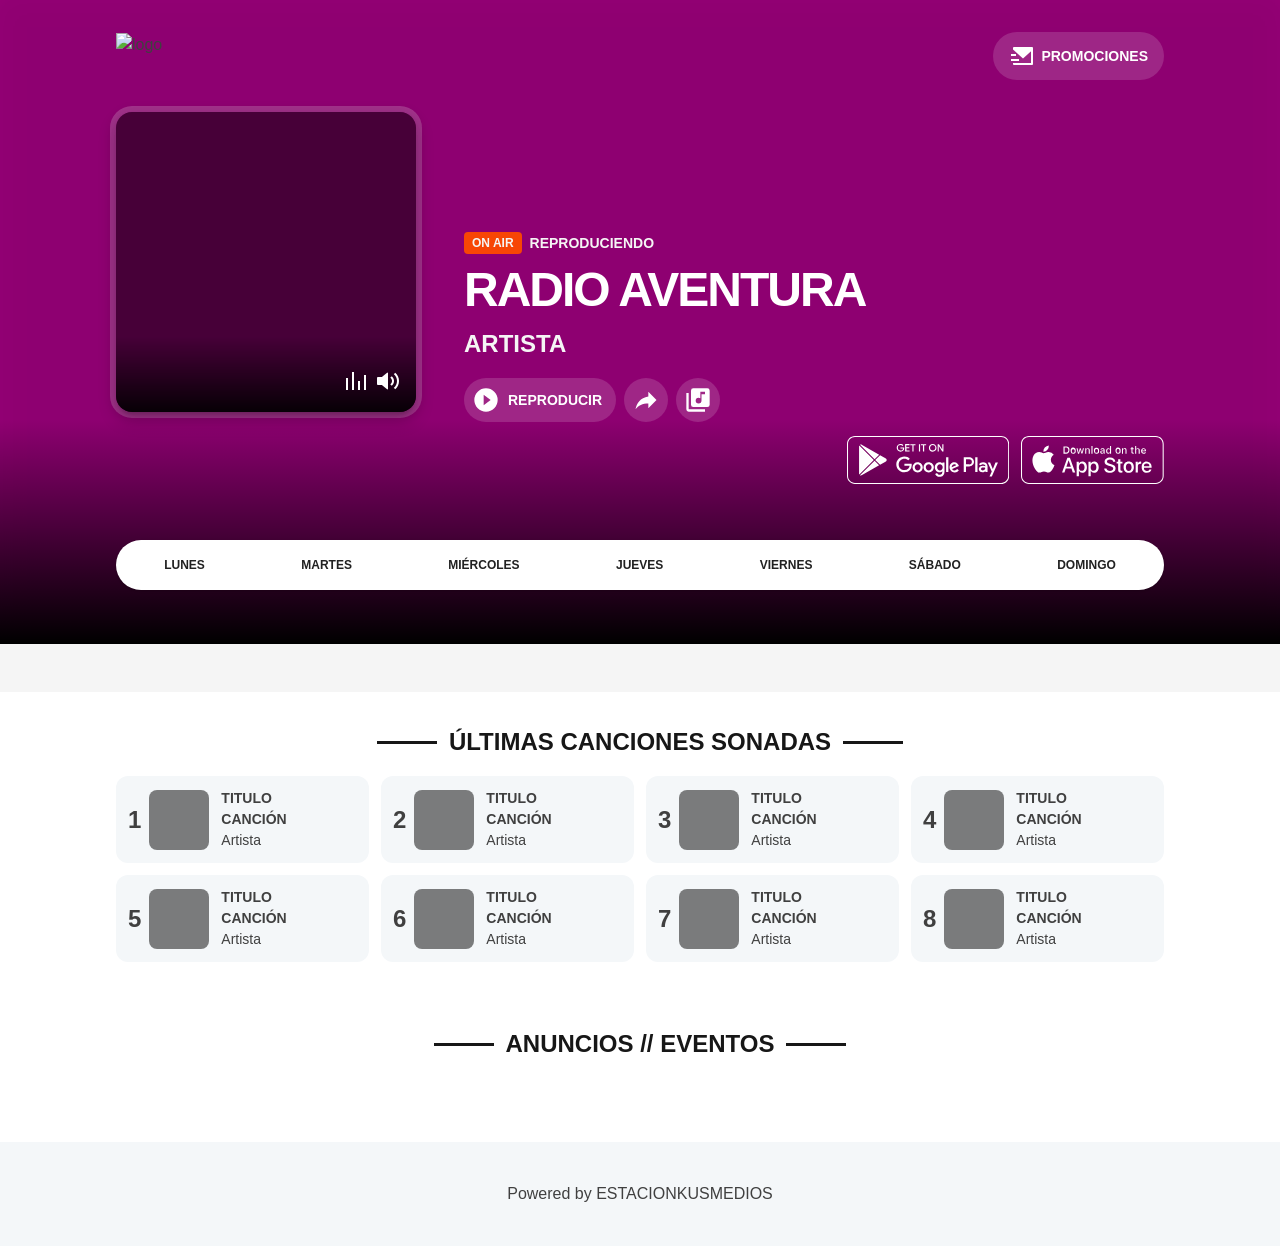
==== commit b6790cc9: "Update index.htm" ====
--- a/index.htm
+++ b/index.htm
@@ -5,12 +5,12 @@
   <meta charset="UTF-8">
   <meta name="theme-color" content="dark light">
   <meta name="viewport" content="width=device-width, initial-scale=1.0">
-  <title>Radio Amante</title>
+  <title>Radio Aventura</title>
     <meta property="og:image" content="assets/redes.png">
     <meta property="og:image:type" content="image/png">
     <meta property="og:image:width" content="600">
     <meta property="og:image:height" content="360">
-    <meta property="og:title" content="Radio Amante">
+    <meta property="og:title" content="Radio Aventura">
     <meta property="og:description" content="Tu Estación Fiel...">
   <link rel="stylesheet" href="npm/swiper%4011/swiper-bundle.min.css">
   <link rel="stylesheet" href="css/main.min.css">
@@ -55,7 +55,7 @@
     <div class="player flex column">
       <div class="header-bar">
         <div class="container flex g-1 items-center justify-between l:row column">
-          <img src="assets/logo.png" alt="logo" class="header-logo player-logo" height="46">
+          <img src="https://aventura.estacionkusmedios.com/img/logo.png" alt="logo" width="376" height="98" class="header-logo player-logo">
           <div class="header-right flex g-0.5 l:ml-auto">
             <button class="btn send-prm " data-outside="prm2"><i class="ri-mail-send-fill"></i> Promociones</button>
             <button class="btn station-prm none" data-outside="prm"><i class="ri-disc-fill"></i> Estaciones</button>
@@ -109,7 +109,7 @@
               <!-- INFO -->
               <div class="player-info l:text-left text-center uppercase">
                 <p class="color-text-inverse flex l:justify-start justify-center fs-7 fw-600 g-0.5 items-center"><span class="badge">On air</span>Reproduciendo</p>
-                <h1 class="player-title station-name truncante-line color-title-inverse song-name m:fs-2 fs-3 fw-700">Radio Amante</h1>
+                <h1 class="player-title station-name truncante-line color-title-inverse song-name m:fs-2 fs-3 fw-700">Radio Aventura</h1>
                 <p class="player-description station-description song-artist color-text-inverse m:fs-5 fs-6 fw-600">Artista</p>
 
                 <div class="player-actions flex wrap justify-center m:justify-start g-0.5 mt-1">
@@ -351,7 +351,7 @@
    <footer class="footer m:mt-2 mt-1">
     <div class="footer-wrapper container pb-1.5 pt-1.5 flex items-center justify-center column g-1">
             <div class="footer-copyright flex g-1 items-center justify-between l:row column pb-1 pt-1">
-          <small class="m:fs-6"><strong class="color-title fw-700"> </strong>Powered by MakroDigital</small>
+          <small class="m:fs-6"><strong class="color-title fw-700"> </strong>Powered by ESTACIONKUSMEDIOS</small>
    
       </div>
   </div></footer>
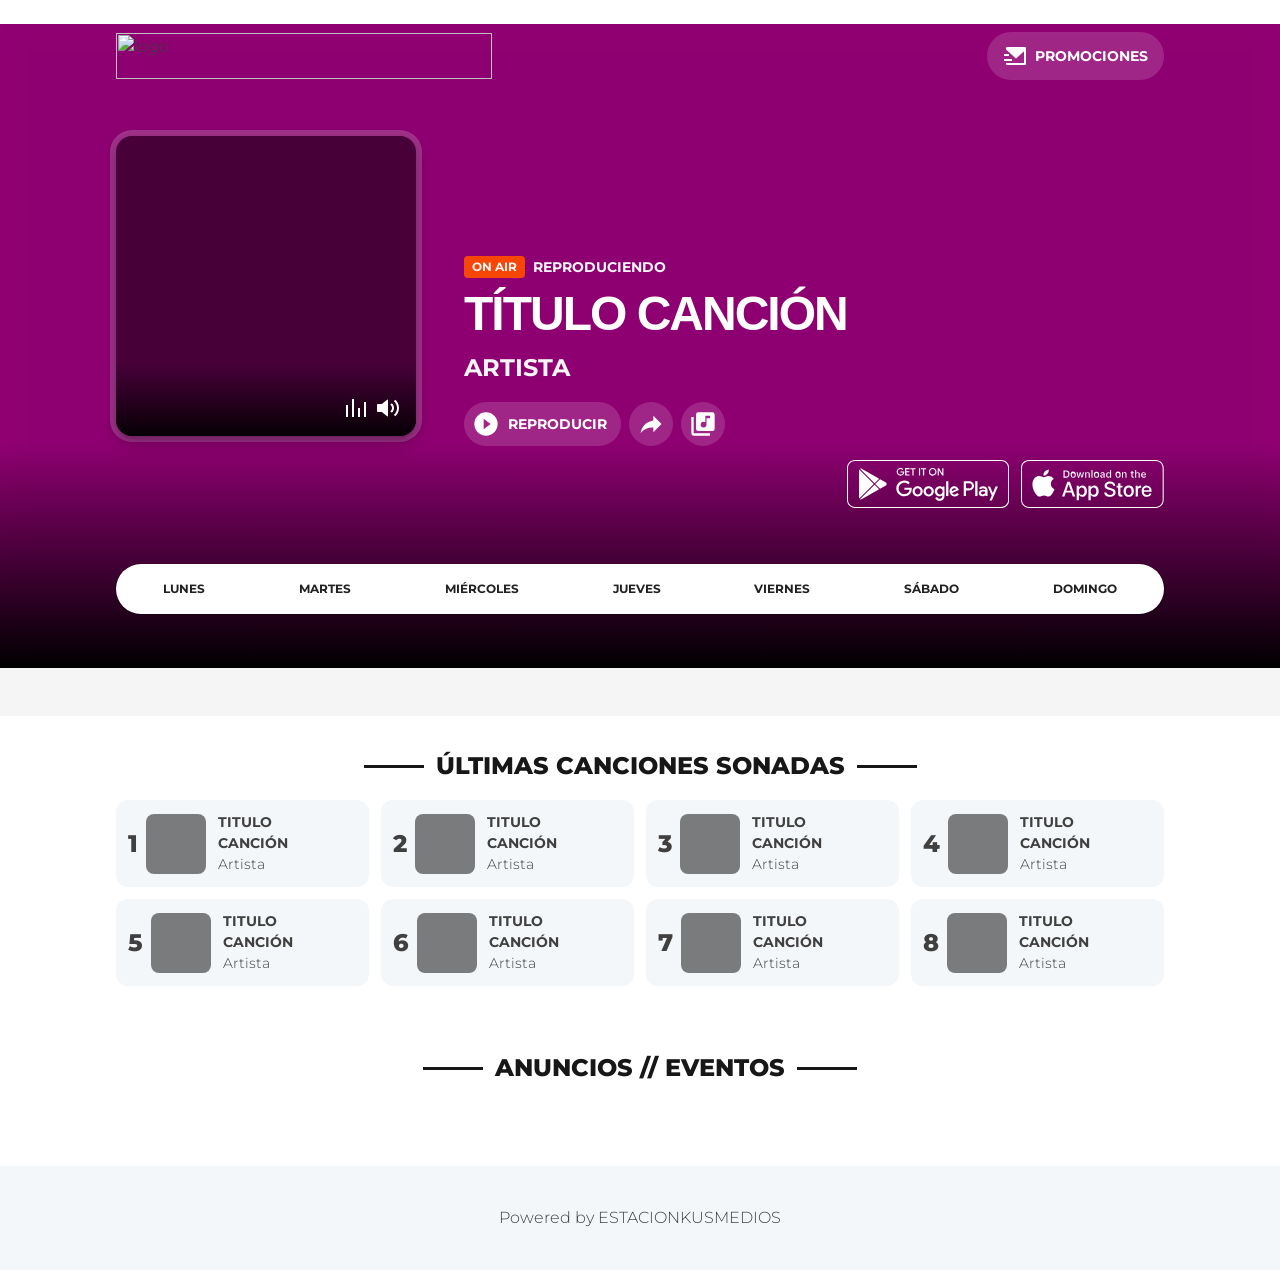
==== commit d3f3d7a6: "Clean up index.htm and add cleaned version; prepare project for GitHub push" ====
--- a/index.htm
+++ b/index.htm
@@ -1,5 +1,4 @@
-﻿
-  <!DOCTYPE html>
+﻿﻿<!DOCTYPE html>
 <html lang="en">
 <head>
   <meta charset="UTF-8">
@@ -19,24 +18,98 @@
   <link href="css2?family=Montserrat:wght@300;700;800&display=swap" rel="stylesheet">
   <script src="8.10.0/video.min.js" defer=""></script>
   <script src="ajax/libs/color-thief/2.3.0/color-thief.umd.js" defer=""></script>
+
+  <!-- Firebase SDKs -->
+  <script type="module">
+    // Import the functions you need from the SDKs you need
+    import { initializeApp } from "https://www.gstatic.com/firebasejs/9.22.1/firebase-app.js";
+    import { getAnalytics } from "https://www.gstatic.com/firebasejs/9.22.1/firebase-analytics.js";
+
+    // Your web app's Firebase configuration
+    const firebaseConfig = {
+      apiKey: "AIzaSyBE7WhOpjB9q_z3Bx_N6PtPEJuV6wS8qLk",
+      authDomain: "radioaventura-1e6e0.firebaseapp.com",
+      databaseURL: "https://radioaventura-1e6e0-default-rtdb.firebaseio.com",
+      projectId: "radioaventura-1e6e0",
+      storageBucket: "radioaventura-1e6e0.firebasestorage.app",
+      messagingSenderId: "4896086531",
+      appId: "1:4896086531:web:9dbafd9a896acc7754cc36",
+      measurementId: "G-8WM1YFRLWR"
+    };
+
+    // Initialize Firebase
+    const app = initializeApp(firebaseConfig);
+    const analytics = getAnalytics(app);
+
+    // Make firebaseConfig globally available for other modules
+    window.firebaseConfig = firebaseConfig;
+  </script>
+
   <script src="js/main.min.js" defer=""></script>
+  <script type="module" src="js/firebase.js"></script>
+
   <link rel="shortcut icon" href="assets/favicon.ico" type="image/x-icon">
   <script src="npm/swiper%4011/swiper-bundle.min.js" defer=""></script>
   <link href='manifest.json' rel='manifest'>
   <link rel="stylesheet" href="custom.css">
-  <script>
+  <script type="module">
+    import { initializeApp } from "https://www.gstatic.com/firebasejs/9.22.1/firebase-app.js";
+    import { getDatabase } from "https://www.gstatic.com/firebasejs/9.22.1/firebase-database.js";
+    import { listenForStreamsConfig } from "./js/firebase.js";
+
+    // Initialize Firebase app and database once globally
+    if (!window.firebaseApp) {
+      window.firebaseApp = initializeApp({
+        apiKey: "AIzaSyBE7WhOpjB9q_z3Bx_N6PtPEJuV6wS8qLk",
+        authDomain: "radioaventura-1e6e0.firebaseapp.com",
+        databaseURL: "https://radioaventura-1e6e0-default-rtdb.firebaseio.com",
+        projectId: "radioaventura-1e6e0",
+        storageBucket: "radioaventura-1e6e0.firebasestorage.app",
+        messagingSenderId: "4896086531",
+        appId: "1:4896086531:web:9dbafd9a896acc7754cc36",
+        measurementId: "G-8WM1YFRLWR"
+      });
+      window.firebaseDb = getDatabase(window.firebaseApp);
+    }
+
+    // Initialize window.streams with default values
     window.streams = {
       sliderTiming: 10000,
       carouselTiming: 5000,
       timeRefresh: 10000,
-      base_url: 'https://pro.webzonaradio.com/panelradiotv/server/public/',
+      base_url: 'https://streaming.live365.com/a32532',
       id_user: 12,
       multi_stream: false,
-      service: 'deezer',
+      service: 'live365',
       module_video_tops: true,
       module_news: true,
       module_team: true,
-    }
+    };
+
+    // Listen for streams config changes in Firebase and update window.streams
+    listenForStreamsConfig();
+
+    // Listen for metadata updates and update UI accordingly
+    window.addEventListener('metadataUpdated', (event) => {
+      const metadata = event.detail;
+      // Example: Update elements with IDs 'song-title', 'song-artist', 'song-album', 'song-artwork'
+      const titleEl = document.getElementById('song-title');
+      const artistEl = document.getElementById('song-artist');
+      const albumEl = document.getElementById('song-album');
+      const artworkEl = document.getElementById('song-artwork');
+
+      if (titleEl) titleEl.textContent = metadata.title || '';
+      if (artistEl) artistEl.textContent = metadata.artist || '';
+      if (albumEl) albumEl.textContent = metadata.album || '';
+      if (artworkEl) {
+        if (metadata.artwork) {
+          artworkEl.src = metadata.artwork;
+          artworkEl.style.display = 'block';
+        } else {
+          artworkEl.style.display = 'none';
+        }
+      }
+    });
   </script>
 </head>
 <body class="preload">
@@ -73,7 +146,7 @@
               <!-- PLAYER -->
               <div class="relative tilt-box">
                 <div class="player-picture flex-none">
-                  <img src="[data-uri]" alt="picture" height="300" width="300">
+                  <img id="player-cover" src="[data-uri]" alt="cover" height="300" width="300">
                 </div>
                 <!-- CONTROLS -->
                 <div class="player-controls flex items-center items-start g-0.5">
@@ -109,8 +182,8 @@
               <!-- INFO -->
               <div class="player-info l:text-left text-center uppercase">
                 <p class="color-text-inverse flex l:justify-start justify-center fs-7 fw-600 g-0.5 items-center"><span class="badge">On air</span>Reproduciendo</p>
-                <h1 class="player-title station-name truncante-line color-title-inverse song-name m:fs-2 fs-3 fw-700">Radio Aventura</h1>
-                <p class="player-description station-description song-artist color-text-inverse m:fs-5 fs-6 fw-600">Artista</p>
+                <h1 id="song-title" class="player-title station-name truncante-line color-title-inverse song-name m:fs-2 fs-3 fw-700">Título Canción</h1>
+                <p id="song-artist" class="player-description station-description song-artist color-text-inverse m:fs-5 fs-6 fw-600">Artista</p>
 
                 <div class="player-actions flex wrap justify-center m:justify-start g-0.5 mt-1">
                   <!-- Reproducir/Pausar -->
@@ -193,7 +266,7 @@
           <div class="container">
             <div class="section-title text-center mb-1">
               <h2 class="section-heading color-title m:fs-3 fw-800 uppercase">
-                <span class="section-name">Noticias 593</span>
+                <span class="section-name">Noticias</span>
               </h2>
             </div>
             <div class="news-wrapper relative">
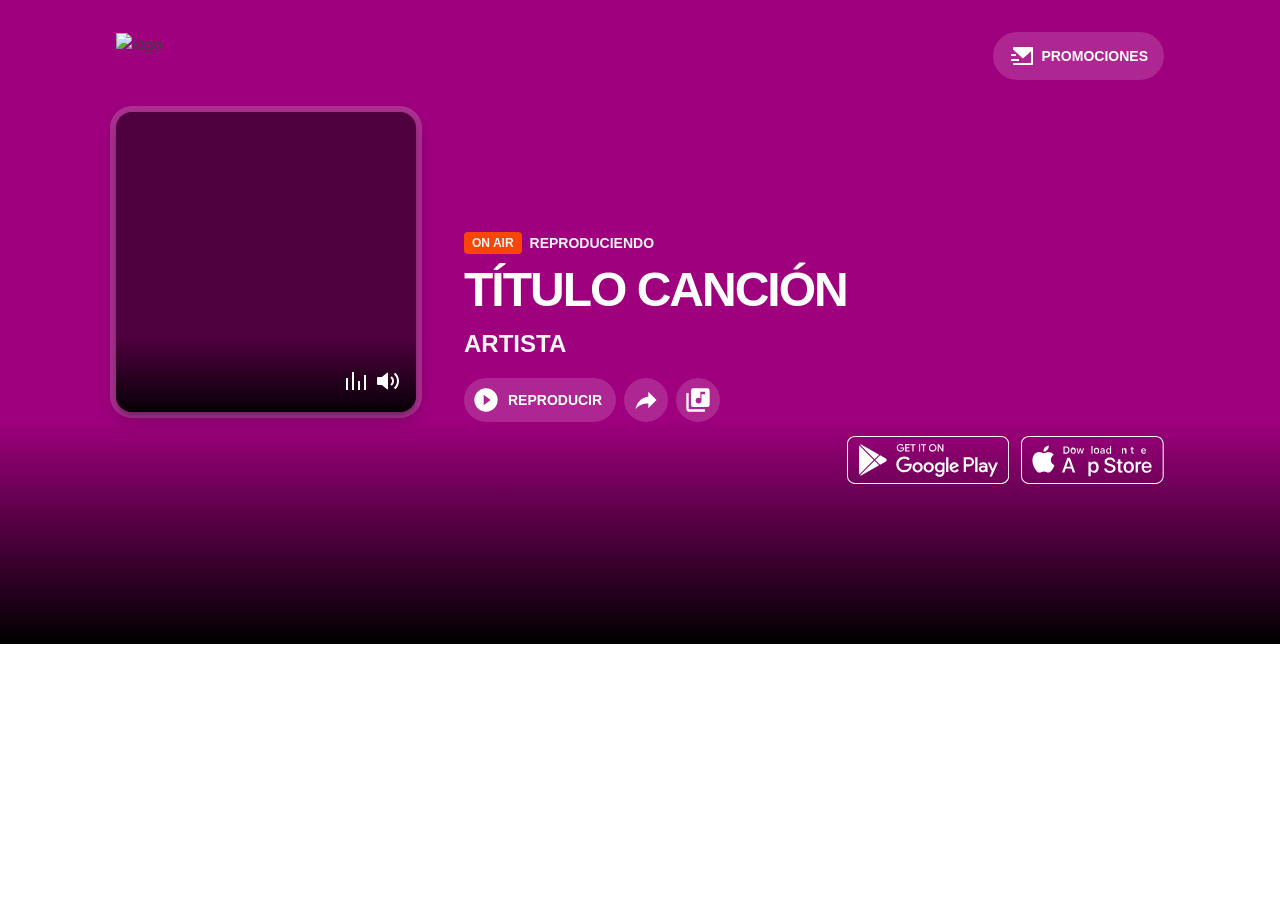
==== commit 05802112: "Update index.htm" ====
--- a/index.htm
+++ b/index.htm
@@ -1,31 +1,29 @@
-﻿﻿<!DOCTYPE html>
+<!DOCTYPE html>
 <html lang="en">
 <head>
-  <meta charset="UTF-8">
-  <meta name="theme-color" content="dark light">
-  <meta name="viewport" content="width=device-width, initial-scale=1.0">
+  <meta charset="UTF-8" />
+  <meta name="theme-color" content="dark light" />
+  <meta name="viewport" content="width=device-width, initial-scale=1.0" />
   <title>Radio Aventura</title>
-    <meta property="og:image" content="assets/redes.png">
-    <meta property="og:image:type" content="image/png">
-    <meta property="og:image:width" content="600">
-    <meta property="og:image:height" content="360">
-    <meta property="og:title" content="Radio Aventura">
-    <meta property="og:description" content="Tu Estación Fiel...">
-  <link rel="stylesheet" href="npm/swiper%4011/swiper-bundle.min.css">
-  <link rel="stylesheet" href="css/main.min.css">
-  <link rel="stylesheet" href="css/icons/remixicon.css">
-  <link rel="stylesheet" href="8.10.0/video-js.css">
-  <link href="css2?family=Montserrat:wght@300;700;800&display=swap" rel="stylesheet">
-  <script src="8.10.0/video.min.js" defer=""></script>
-  <script src="ajax/libs/color-thief/2.3.0/color-thief.umd.js" defer=""></script>
+  <meta property="og:image" content="assets/redes.png" />
+  <meta property="og:image:type" content="image/png" />
+  <meta property="og:image:width" content="600" />
+  <meta property="og:image:height" content="360" />
+  <meta property="og:title" content="Radio Aventura" />
+  <meta property="og:description" content="Tu Estación Fiel..." />
+  <link rel="stylesheet" href="npm/swiper%4011/swiper-bundle.min.css" />
+  <link rel="stylesheet" href="css/main.min.css" />
+  <link rel="stylesheet" href="css/icons/remixicon.css" />
+  <link rel="stylesheet" href="8.10.0/video-js.css" />
+  <link href="css2?family=Montserrat:wght@300;700;800&display=swap" rel="stylesheet" />
+  <script src="8.10.0/video.min.js" defer></script>
+  <script src="ajax/libs/color-thief/2.3.0/color-thief.umd.js" defer></script>
 
   <!-- Firebase SDKs -->
   <script type="module">
-    // Import the functions you need from the SDKs you need
     import { initializeApp } from "https://www.gstatic.com/firebasejs/9.22.1/firebase-app.js";
     import { getAnalytics } from "https://www.gstatic.com/firebasejs/9.22.1/firebase-analytics.js";
 
-    // Your web app's Firebase configuration
     const firebaseConfig = {
       apiKey: "AIzaSyBE7WhOpjB9q_z3Bx_N6PtPEJuV6wS8qLk",
       authDomain: "radioaventura-1e6e0.firebaseapp.com",
@@ -37,80 +35,16 @@
       measurementId: "G-8WM1YFRLWR"
     };
 
-    // Initialize Firebase
     const app = initializeApp(firebaseConfig);
     const analytics = getAnalytics(app);
 
-    // Make firebaseConfig globally available for other modules
     window.firebaseConfig = firebaseConfig;
   </script>
 
-  <script src="js/main.min.js" defer=""></script>
   <script type="module" src="js/firebase.js"></script>
 
-  <link rel="shortcut icon" href="assets/favicon.ico" type="image/x-icon">
-  <script src="npm/swiper%4011/swiper-bundle.min.js" defer=""></script>
-  <link href='manifest.json' rel='manifest'>
-  <link rel="stylesheet" href="custom.css">
-  <script type="module">
-    import { initializeApp } from "https://www.gstatic.com/firebasejs/9.22.1/firebase-app.js";
-    import { getDatabase } from "https://www.gstatic.com/firebasejs/9.22.1/firebase-database.js";
-    import { listenForStreamsConfig } from "./js/firebase.js";
-
-    // Initialize Firebase app and database once globally
-    if (!window.firebaseApp) {
-      window.firebaseApp = initializeApp({
-        apiKey: "AIzaSyBE7WhOpjB9q_z3Bx_N6PtPEJuV6wS8qLk",
-        authDomain: "radioaventura-1e6e0.firebaseapp.com",
-        databaseURL: "https://radioaventura-1e6e0-default-rtdb.firebaseio.com",
-        projectId: "radioaventura-1e6e0",
-        storageBucket: "radioaventura-1e6e0.firebasestorage.app",
-        messagingSenderId: "4896086531",
-        appId: "1:4896086531:web:9dbafd9a896acc7754cc36",
-        measurementId: "G-8WM1YFRLWR"
-      });
-      window.firebaseDb = getDatabase(window.firebaseApp);
-    }
-
-    // Initialize window.streams with default values
-    window.streams = {
-      sliderTiming: 10000,
-      carouselTiming: 5000,
-      timeRefresh: 10000,
-      base_url: 'https://streaming.live365.com/a32532',
-      id_user: 12,
-      multi_stream: false,
-      service: 'live365',
-      module_video_tops: true,
-      module_news: true,
-      module_team: true,
-    };
-
-    // Listen for streams config changes in Firebase and update window.streams
-    listenForStreamsConfig();
-
-    // Listen for metadata updates and update UI accordingly
-    window.addEventListener('metadataUpdated', (event) => {
-      const metadata = event.detail;
-      // Example: Update elements with IDs 'song-title', 'song-artist', 'song-album', 'song-artwork'
-      const titleEl = document.getElementById('song-title');
-      const artistEl = document.getElementById('song-artist');
-      const albumEl = document.getElementById('song-album');
-      const artworkEl = document.getElementById('song-artwork');
-
-      if (titleEl) titleEl.textContent = metadata.title || '';
-      if (artistEl) artistEl.textContent = metadata.artist || '';
-      if (albumEl) albumEl.textContent = metadata.album || '';
-      if (artworkEl) {
-        if (metadata.artwork) {
-          artworkEl.src = metadata.artwork;
-          artworkEl.style.display = 'block';
-        } else {
-          artworkEl.style.display = 'none';
-        }
-      }
-    });
-  </script>
+  <script src="npm/swiper%4011/swiper-bundle.min.js" defer></script>
+  <link rel="stylesheet" href="custom.css" />
 </head>
 <body class="preload">
   <!-- PRM -->
@@ -128,7 +62,7 @@
     <div class="player flex column">
       <div class="header-bar">
         <div class="container flex g-1 items-center justify-between l:row column">
-          <img src="https://aventura.estacionkusmedios.com/img/logo.png" alt="logo" width="376" height="98" class="header-logo player-logo">
+          <img src="https://aventura.estacionkusmedios.com/img/logo.png" alt="logo" width="376" height="98" class="header-logo player-logo" />
           <div class="header-right flex g-0.5 l:ml-auto">
             <button class="btn send-prm " data-outside="prm2"><i class="ri-mail-send-fill"></i> Promociones</button>
             <button class="btn station-prm none" data-outside="prm"><i class="ri-disc-fill"></i> Estaciones</button>
@@ -146,7 +80,7 @@
               <!-- PLAYER -->
               <div class="relative tilt-box">
                 <div class="player-picture flex-none">
-                  <img id="player-cover" src="[data-uri]" alt="cover" height="300" width="300">
+                  <img id="player-cover" src="[data-uri]" alt="cover" height="300" width="300" />
                 </div>
                 <!-- CONTROLS -->
                 <div class="player-controls flex items-center items-start g-0.5">
@@ -162,7 +96,7 @@
                     </button>
                     <div class="dropdown">
                       <div class="player-range-wrapper">
-                        <input aria-label="Volume" class="player-volume" max="100" min="0" name="player" type="range" value="100">
+                        <input aria-label="Volume" class="player-volume" max="100" min="0" name="player" type="range" value="100" />
                         <div class="player-range-fill"></div>
                         <div class="player-range-thumb"></div>
                       </div>
@@ -209,249 +143,15 @@
                 <svg xmlns="http://www.w3.org/2000/svg" viewbox="0 0 250 74"><path fill="#FFF" d="M237.8 0H12.2C5.5 0 0 5.5 0 12.2v49.6C0 68.5 5.5 74 12.3 74h225.5c6.7 0 12.2-5.5 12.2-12.2V12.2C250 5.5 244.5 0 237.7 0zm10.6 61.8c0 5.8-4.8 10.6-10.7 10.6H12.3c-6 0-10.7-4.8-10.7-10.6V12.2c0-5.8 4.8-10.6 10.7-10.6h225.5c5.8 0 10.6 4.8 10.6 10.6v49.6zM102.6 24v-9.7h3v-1.7h-8v1.7h3.2V24h1.8zm29.6.2c1.6 0 3-.5 4.1-1.7a5.8 5.8 0 0 0 1.7-4.2 5.8 5.8 0 0 0-5.8-6c-1.7 0-3.1.6-4.2 1.7-1.2 1.2-1.7 2.6-1.7 4.3a5.8 5.8 0 0 0 5.9 6zm-3-9a4 4 0 0 1 3-1.2 4 4 0 0 1 2.8 1.2c.8.8 1.2 1.8 1.2 3 0 1.3-.4 2.3-1.2 3.1a4 4 0 0 1-2.8 1.2 4 4 0 0 1-3-1.2 4.2 4.2 0 0 1-1.1-3c0-1.3.4-2.3 1.2-3zM88.5 42.8V46h8a7 7 0 0 1-1.9 4.2 8.2 8.2 0 0 1-6.1 2.4c-5 0-8.8-4-8.8-8.8s3.9-8.9 8.8-8.9c2.6 0 4.6 1 6 2.4l2.3-2.4c-2-1.9-4.6-3.3-8.3-3.3C81.7 31.7 76 37 76 43.9 76 50.6 81.7 56 88.4 56c3.6 0 6.3-1.2 8.5-3.5a11 11 0 0 0 2.9-7.8c0-.7 0-1.5-.2-2H88.4zm-6-18.6c1.8 0 3.2-.5 4.2-1.7 1-1 1.5-2.2 1.5-3.8l-.1-.9v-.1h-5.7v1.7h4c-.1.8-.4 1.5-.9 2a4 4 0 0 1-3 1.1 4 4 0 0 1-4-4.2 4 4 0 0 1 4-4.3c1.3 0 2.3.4 3 1.3v.1l1.3-1.2-.1-.1c-.4-.6-1-1-1.8-1.3-.7-.4-1.5-.5-2.3-.5-1.7 0-3.1.6-4.2 1.7a5.8 5.8 0 0 0-1.8 4.3c0 1.6.6 3 1.8 4.2a5.6 5.6 0 0 0 4.2 1.7zm30.2-11.6h-1.8V24h1.8V12.6zm-16 9.7h-5V19H96v-1.7h-4.6v-3.1h5v-1.7h-6.8V24h6.9v-1.7zm44.8-5.4v-1.5l5.3 8.5h1.9V12.7h-1.8v8.2l-5.1-8.2h-2V24h1.7v-7zM119 24v-9.6h3v-1.7H114v1.7h3.1V24h1.8zm-10 16.5a7.7 7.7 0 0 0-8 7.8c0 4.5 3.6 7.9 8 7.9 4.3 0 7.8-3.4 7.8-7.9s-3.5-7.8-7.9-7.8zm0 12.6c-2.4 0-4.5-2-4.5-4.8s2-4.8 4.4-4.8c2.4 0 4.5 2 4.5 4.8s-2 4.8-4.5 4.8zm79.4-20.5H180v23h3.5v-8.7h4.8c3.8 0 7.5-2.7 7.5-7.1 0-4.4-3.7-7.2-7.5-7.2zm0 11.1h-4.9v-7.9h5a4 4 0 0 1 4 4 4 4 0 0 1-4 4zm-16.2 1.8c-.7-1.8-2.7-5-6.7-5s-7.4 3.1-7.4 7.8c0 4.4 3.3 7.8 7.8 7.8 3.6 0 5.6-2.1 6.5-3.4l-2.7-1.8a4.5 4.5 0 0 1-3.8 2.2 4 4 0 0 1-3.9-2.4l10.6-4.4-.4-.9zM161.4 48c-.1-3 2.3-4.6 4-4.6 1.5 0 2.6.7 3 1.7l-7 2.9zm63.4 2.8-4.2-10H217l6.2 14-3.5 7.8h3.6l9.4-21.8h-3.8l-4 10zm-15.1-10.5c-2.5 0-5.1 1.1-6.2 3.5l3 1.3c.7-1.3 2-1.7 3.2-1.7 1.8 0 3.6 1.1 3.7 3v.2c-.7-.3-2-.8-3.7-.8-3.2 0-6.6 1.8-6.6 5.1 0 3.1 2.7 5.1 5.7 5.1 2.3 0 3.6-1 4.4-2.2h.1v1.7h3.4v-8.8c0-4.1-3-6.4-7-6.4zm-.5 12.7c-1 0-2.7-.6-2.7-2 0-1.8 2-2.5 3.7-2.5 1.5 0 2.2.4 3.1.8a4.2 4.2 0 0 1-4 3.7zm-56.4 2.6h3.5v-23h-3.5v23zm45 0h3.4v-23h-3.5v23zM126 40.4a7.7 7.7 0 0 0-8 7.8c0 4.5 3.6 7.9 8 7.9 4.3 0 7.9-3.4 7.9-7.9s-3.6-7.8-8-7.8zm0 12.6c-2.4 0-4.5-2-4.5-4.8s2-4.8 4.5-4.8c2.3 0 4.4 2 4.4 4.8s-2 4.8-4.4 4.8zM147 42c-.8-1-2.3-1.7-4.2-1.7-4 0-7.5 3.4-7.5 7.8s3.6 7.9 7.5 7.9c1.9 0 3.4-.9 4.2-1.8v1.1c0 3-1.5 4.6-4.1 4.6-2.1 0-3.4-1.5-4-2.8l-3 1.3c.9 2 3.2 4.6 7 4.6 4 0 7.4-2.4 7.4-8.2V41h-3.2V42zM143.3 53c-2.4 0-4.4-2-4.4-4.8 0-2.7 2-4.8 4.4-4.8 2.4 0 4.2 2 4.2 4.8s-1.8 4.8-4.2 4.8zM19 14.6c-.3.5-.4 1.2-.4 2v40.8c0 .8.1 1.4.4 2L41.3 37 18.9 14.6zm30.6 14.2-26.3-15c-1.3-.7-2.4-.8-3.2-.3l22.4 22.4 7.1-7.1zM20 60.5c.8.4 2 .4 3.2-.3l26.3-15-7-7L20 60.4zm39.3-26.2L51 29.6 43.5 37l7.5 7.4 8.3-4.7c2.6-1.5 2.6-3.9 0-5.4z" class="st0"></path></svg>
               </a>
               <a class="header-app-item" href="#URL-IOS" target="_blank">
-                <svg xmlns="http://www.w3.org/2000/svg" viewbox="0 0 220 74"><path fill="#FFF" d="M207.8 0H12.2C5.4 0 0 5.5 0 12.2v49.6C0 68.5 5.4 74 12.2 74h195.6c6.7 0 12.2-5.5 12.2-12.2V12.2C220 5.5 214.6 0 207.8 0zm10.6 61.8c0 5.8-4.7 10.6-10.6 10.6H12.2c-5.9 0-10.6-4.8-10.6-10.6V12.2c0-5.8 4.7-10.6 10.6-10.6h195.6c5.9 0 10.6 4.8 10.6 10.6v49.6zM74.7 21.6v-1a4.9 4.9 0 0 0-5.2-4.4h-4v11h4c3.3 0 5.2-2 5.2-5.6zm-7.4 4v-7.9H70c1.9.3 3.2 2 3 4v.7c-.1 1.9-1.8 3.3-3.6 3.2h-2.1zM46 36.8c0-3.3 1.7-6.3 4.5-8a9.7 9.7 0 0 0-7.7-4.1c-3.2-.4-6.3 1.9-8 1.9-1.6 0-4.1-2-6.8-1.9-3.6.2-6.8 2.2-8.6 5.3-3.7 6.4-1 16 2.6 21.1 1.8 2.6 3.9 5.4 6.6 5.3 2.6 0 3.6-1.7 6.8-1.7 3.2 0 4.1 1.7 6.9 1.7 2.8 0 4.6-2.6 6.3-5.2 1.3-1.8 2.3-3.8 3-6a9.2 9.2 0 0 1-5.6-8.4zm-5.3-15.6a9.4 9.4 0 0 0 2.2-6.7 9.5 9.5 0 0 0-6.2 3.2 9 9 0 0 0-2.2 6.5c2.5 0 4.7-1 6.2-3zm30.8 12.2-8.2 23H67l2-6.2h8.8l2 6.2h3.8l-8.2-23h-3.9zm-1.5 14 3.4-10.1 3.5 10h-7zm119-20c1.6.1 3.1-.9 3.6-2.5H191a2 2 0 0 1-2 1h-.1a2.2 2.2 0 0 1-2-2.3v-.1h5.8v-.6c0-2.6-1.4-4.2-3.7-4.2h-.5c-2.1.3-3.6 2.3-3.3 4.4v.6c0 2 1.7 3.7 3.8 3.7zm0-7.3h.2c1 0 2 1 1.8 2.2H187c0-1.3 1-2.2 2.1-2.2zM170.3 25c0 1.6.7 2.2 2.5 2.2h1v-1.4h-.7c-.8 0-1.2-.4-1.2-1.2v-4.3h1.8v-1.4H172v-2.1h-1.6v2.1H169v1.4h1.3V25zm-35.7 2.3c1 0 2-.5 2.6-1.4h.1v1.3h1.6V15.6h-1.6v4.6h-.1c-.5-1-1.5-1.5-2.6-1.5-2 0-3.4 1.7-3.4 4.3 0 2.7 1.3 4.3 3.4 4.3zm.5-7.1c1.3 0 2.2 1 2.2 2.8 0 1.8-.9 2.9-2.2 2.9-1.4 0-2.2-1.1-2.2-2.9 0-1.7.8-2.8 2.2-2.8zm58.7 19.3c-4.7 0-7.7 3.4-7.7 8.6 0 5.3 3 8.5 7.8 8.5 3.8 0 6.7-2 7.2-5.1H198a3.8 3.8 0 0 1-3.9 2.4h-.5a4.4 4.4 0 0 1-4-4.8V49h11.8v-1.2c0-5-3-8.2-7.5-8.2zm4 7h-8.3a4.2 4.2 0 0 1 4.6-4.2 4 4 0 0 1 3.8 4.2zm-17.6-4h-.1v-2.8h-3.3v16.7h3.4V46c.1-2 1.7-3.4 3.6-3.4.5 0 1 0 1.5.2v-3.2l-1.1-.1a4 4 0 0 0-4 3zm-70-26.9h-1.6v11.6h1.7V15.6zm56 23.9c-4.9 0-8 3.3-8 8.5 0 5.3 3 8.6 8 8.6 4.8 0 7.8-3.3 7.8-8.6 0-5.2-3-8.5-7.9-8.5zm4.3 8.5c0 3.7-1.6 5.8-4.4 5.8s-4.4-2.1-4.4-5.8c0-3.6 1.7-5.7 4.4-5.7s4.4 2.1 4.4 5.7zm-11.2-27.8c1.2 0 1.8.7 1.8 2v5h1.6v-6a2.7 2.7 0 0 0-2.9-2.5c-1 0-2 .5-2.4 1.5h-.2v-1.3h-1.5v8.3h1.6V22c0-1 1-1.8 2-1.8zm-30.3 7v-5.7c0-1.8-1.1-2.8-3.2-2.8-2 0-3.2 1-3.4 2.4h1.6c.2-.6.8-1 1.7-1 1.1 0 1.7.5 1.7 1.4v.7l-2.2.1c-2 .2-3.1 1-3.1 2.5v.3a2.5 2.5 0 0 0 2.7 2.2c1 0 2-.4 2.5-1.3h.2v1.2h1.5zm-1.6-3a2 2 0 0 1-2.2 1.8c-.8 0-1.5-.5-1.5-1.2 0-.8.5-1.2 1.7-1.2l2-.2v.7zm-7-2a4 4 0 1 0-7.9.8v.8a4 4 0 0 0 4.3 3.5 4 4 0 0 0 3.6-4.3v-.7zm-4 3.7c-1.4 0-2.2-1-2.2-2.9 0-1.8.8-2.8 2.3-2.8 1.4 0 2.2 1 2.2 2.8 0 1.8-.8 2.9-2.3 2.9zm22.8 17.5-2.5-.6c-3-.7-4.2-1.7-4.2-3.3 0-2 2-3.4 4.7-3.4s4.6 1.3 4.8 3.6h3.5c-.1-4-3.4-6.6-8.3-6.6-4.8 0-8.3 2.7-8.3 6.7 0 3.2 2 5.1 6.2 6.1l3 .8c2.9.7 4.1 1.8 4.1 3.5 0 2-2 3.6-5 3.6s-5.1-1.5-5.4-3.8h-3.5c.2 4.2 3.7 6.8 8.7 6.8 5.4 0 8.8-2.7 8.8-7 0-3.3-1.9-5.2-6.6-6.4zm14-7.7h-3.4v4h-2.4v2.7h2.4V52c0 3.2 1.3 4.5 4.7 4.5.6 0 1.2 0 1.9-.2v-2.7l-1.1.1c-1.4 0-2-.7-2-2v-9.3h3.1v-2.7h-3.2v-4zm-40.5 3.8a6 6 0 0 0-5.3 3v-2.8H104V62h3.5v-8.3c1 1.9 3.1 3 5.3 2.9 4.2 0 7-3.4 7-8.6 0-5.1-2.9-8.5-7-8.5zm-.9 14.2c-2.6 0-4.4-2.3-4.4-5.7 0-3.3 1.8-5.6 4.4-5.6 2.7 0 4.4 2.3 4.4 5.7 0 3.4-1.7 5.6-4.4 5.6zM89.6 27.2l1.7-6.1h.1l1.7 6h1.7l2.3-8.2h-1.7L94 25.2h-.2L92.1 19h-1.5l-1.7 6.3h-.2L87.3 19h-1.7l2.3 8.3h1.7zm-5.2-5a4 4 0 1 0-7.8.8v.8a4 4 0 0 0 4.3 3.5 4 4 0 0 0 3.5-4.3v-.7zM80.5 26c-1.4 0-2.2-1-2.2-2.9 0-1.8.8-2.8 2.2-2.8 1.5 0 2.3 1 2.3 2.8 0 1.8-.8 2.9-2.3 2.9zm97-3.6V22c.2-1 1.1-1.9 2.2-1.8 1.1 0 1.7.7 1.7 2v5h1.7v-5.9c0-1.5-1.4-2.7-2.9-2.6-1 0-2 .5-2.5 1.5h-.1v-4.6H176v11.6h1.6v-4.9zM94.5 39.5a6 6 0 0 0-5.3 3v-2.8h-3.4V62h3.5v-8.3c1 1.9 3.1 3 5.3 2.9 4.1 0 7-3.4 7-8.6 0-5.1-2.9-8.5-7.1-8.5zm3.5 8.5c0 3.5-1.7 5.7-4.4 5.7-2.6 0-4.4-2.3-4.4-5.7 0-3.3 1.8-5.6 4.4-5.6 2.7 0 4.4 2.3 4.4 5.6zm6.5-20.8h1.6v-6a2.7 2.7 0 0 0-2.8-2.5c-1 0-2 .5-2.5 1.5h-.1v-1.3H99v8.3h1.6V22c0-1 1-1.8 2-1.8 1.2 0 1.8.7 1.8 2v5zm45.5.1a4 4 0 0 0 3.6-4.3v-.7a4 4 0 1 0-7.8.7v.8a4 4 0 0 0 4.3 3.5zm-2.6-4.3c0-1.8.8-2.8 2.3-2.8 1.4 0 2.2 1 2.2 2.8 0 1.8-.8 2.9-2.2 2.9-1.4 0-2.3-1-2.3-2.9z"></path></svg>
-              </a>
-            </div>
-            <!-- /END APPS -->
+                <svg xmlns="http://www.w3.org/2000/svg" viewbox="0 0 220 74"><path fill="#FFF" d="M207.8 0H12.2C5.4 0 0 5.5 0 12.2v49.6C0 68.5 5.4 74 12.2 74h195.6c6.7 0 12.2-5.5 12.2-12.2V12.2C220 5.5 214.6 0 207.8 0zm10.6 61.8c0 5.8-4.7 10.6-10.6 10.6H12.2c-5.9 0-10.6-4.8-10.6-10.6V12.2c0-5.8 4.7-10.6 10.6-10.6h195.6c5.9 0 10.6 4.8 10.6 10.6v49.6zM74.7 21.6v-1a4.9 4.9 0 0 0-5.2-4.4h-4v11h4c3.3 0 5.2-2 5.2-5.6zm-7.4 4v-7.9H70c1.9.3 3.2 2 3 4v.7c-.1 1.9-1.8 3.3-3.6 3.2h-2.1zM46 36.8c0-3.3 1.7-6.3 4.5-8a9.7 9.7 0 0 0-7.7-4.1c-3.2-.4-6.3 1.9-8 1.9-1.6 0-4.1-2-6.8-1.9-3.6.2-6.8 2.2-8.6 5.3-3.7 6.4-1 16 2.6 21.1 1.8 2.6 3.9 5.4 6.6 5.3 2.6 0 3.6-1.7 6.8-1.7 3.2 0 4.1 1.7 6.9 1.7 2.8 0 4.6-2.6 6.3-5.2 1.3-1.8 2.3-3.8 3-6a9.2 9.2 0 0 1-5.6-8.4zm-5.3-15.6a9.4 9.4 0 0 0 2.2-6.7 9.5 9.5 0 0 0-6.2 3.2 9 9 0 0 0-2.2 6.5c2.5 0 4.7-1 6.2-3zm30.8 12.2-8.2 23H67l2-6.2h8.8l2 6.2h3.8l-8.2-23h-3.9zm-1.5 14 3.4-10.1 3.5 10h-7zm119-20c1.6.1 3.1-.9 3.6-2.5H191a2 2 0 0 1-2 1h-.1a2.2 2.2 0 0 1-2-2.3v-.1h5.8v-.6c0-2.6-1.4-4.2-3.7-4.2h-.5c-2.1.3-3.6 2.3-3.3 4.4v.6c0 2 1.7 3.7 3.8 3.7zm0-7.3h.2c1 0 2 1 1.8 2.2H187c0-1.3 1-2.2 2.1-2.2zM170.3 25c0 1.6.7 2.2 2.5 2.2h1v-1.4h-.7c-.8 0-1.2-.4-1.2-1.2v-4.3h1.8v-1.4H172v-2.1h-1.6v2.1H169v1.4h1.3V25zm-35.7 2.3c1 0 2-.5 2.6-1.4h.1v1.3h1.6V15.6h-1.6v4.6h-.1c-.5-1-1.5-1.5-2.6-1.5-2 0-3.4 1.7-3.4 4.3 0 2.7 1.3 4.3 3.4 4.3zm.5-7.1c1.3 0 2.2 1 2.2 2.8 0 1.8-.9 2.9-2.2 2.9-1.4 0-2.2-1.1-2.2-2.9 0-1.7.8-2.8 2.2-2.8zm58.7 19.3c-4.7 0-7.7 3.4-7.7 8.6 0 5.3 3 8.5 7.8 8.5 3.8 0 6.7-2 7.2-5.1H198a3.8 3.8 0 0 1-3.9 2.4h-.5a4.4 4.4 0 0 1-4-4.8V49h11.8v-1.2c0-5-3-8.2-7.5-8.2zm4 7h-8.3a4.2 4.2 0 0 1 4.6-4.2 4 4 0 0 1 3.8 4.2zm-17.6-4h-.1v-2.8h-3.3v16.7h3.4V46c.1-2 1.7-3.4 3.6-3.4.5 0 1 0 1.5.2v-3.2l-1.1-.1a4 4 0 0 0-4 3zm-70-26.9h-1.6v11.6h1.7V15.6zm56 23.9c-4.9 0-8 3.3-8 8.5 0 5.3 3 8.6 8 8.6 4.8 0 7.8-3.3 7.8-8.6 0-5.2-3-8.5-7.9-8.5zm4.3 8.5c0 3.7-1.6 5.8-4.4 5.8s-4.4-2.1-4.4-5.8c0-3.6 1.7-5.7 4.4-5.7s4.4 2.1 4.4 5.7zm-11.2-27.8c1.2 0 1.8.7 1.8 2v5h1.6v-6a2.7 2.7 0 0 0-2.9-2.5c-1 0-2 .5-2.4 1.5h-.2v-1.3h-1.5v8.3h1.6V22c0-1 1-1.8 2-1.8 1.2 0 1.8.7 1.8 2v5zm-30.3 7v-5.7c0-1.8-1.1-2.8-3.2-2.8-2 0-3.2 1-3.4 2.4h1.6c.2-.6.8-1 1.7-1 1.1 0 1.7.5 1.7 1.4v.7l-2.2.1c-2 .2-3.1 1-3.1 2.5v.3a2.5 2.5 0 0 0 2.7 2.2c1 0 2-.4 2.5-1.3h.2v1.2h1.5zm-1.6-3a2 2 0 0 1-2.2 1.8c-.8 0-1.5-.5-1.5-1.2 0-.8.5-1.2 1.7-1.2l2-.2v.7zm-7-2a4 4 0 1 0-7.9.8v.8a4 4 0 0 0 4.3 3.5 4 4 0 0 0 3.6-4.3v-.7zm-4 3.7c-1.4 0-2.2-1-2.2-2.9 0-1.8.8-2.8 2.3-2.8 1.4 0 2.2 1 2.2 2.8 0 1.8-.8 2.9-2.3 2.9zm22.8 17.5-2.5-.6c-3-.7-4.2-1.7-4.2-3.3 0-2 2-3.4 4.7-3.4s4.6 1.3 4.8 3.6h3.5c-.1-4-3.4-6.6-8.3-6.6-4.8 0-8.3 2.7-8.3 6.7 0 3.2 2 5.1 6.2 6.1l3 .8c2.9.7 4.1 1.8 4.1 3.5 0 2-2 3.6-5 3.6s-5.1-1.5-5.4-3.8h-3.5c.2 4.2 3.7 6.8 8.7 6.8 5.4 0 8.8-2.7 8.8-7 0-3.3-1.9-5.2-6.6-6.4zm14-7.7h-3.4v4h-2.4v2.7h2.4V52c0 3.2 1.3 4.5 4.7 4.5.6 0 1.2 0 1.9-.2v-2.7l-1.1.1c-1.4 0-2-.7-2-2v-9.3h3.1v-2.7h-3.2v-4zm-40.5 3.8a6 6 0 0 0-5.3 3v-2.8H104V62h3.5v-8.3c1 1.9 3.1 3 5.3 2.9 4.2 0 7-3.4 7-8.6 0-5.1-2.9-8.5-7-8.5zm-.9 14.2c-2.6 0-4.4-2.3-4.4-5.7 0-3.3 1.8-5.6 4.4-5.6 2.7 0 4.4 2.3 4.4 5.7 0 3.4-1.7 5.6-4.4 5.6zM89.6 27.2l1.7-6.1h.1l1.7 6h1.7l2.3-8.2h-1.7L94 25.2h-.2L92.1 19h-1.5l-1.7 6.3h-.2L87.3 19h-1.7l2.3 8.3h1.7zm-5.2-5a4 4 0 1 0-7.8.8v.8a4 4 0 0 0 4.3 3.5 4 4 0 0 0 3.5-4.3v-.7zM80.5 26c-1.4 0-2.2-1-2.2-2.9 0-1.8.8-2.8 2.2-2.8 1.5 0 2.3 1 2.3 2.8 0 1.8-.8 2.9-2.3 2.9z" />
+              </svg>
+            </a>
           </div>
+          <!-- /END APPS -->
         </div>
-        <!-- / END HEADER PLAYER -->
-        <svg class="visualizer-filter">
-          <defs>
-            <filter height="160%" id="gooey" width="160%" x="-30%" y="-30%">
-              <fegaussianblur in="SourceGraphic" result="blur" stddeviation="10"></fegaussianblur>
-              <fecolormatrix in="blur" result="gooey" values="1 0 0 0 0  0 1 0 0 0  0 0 1 0 0  0 0 0 35 -20"></fecolormatrix>
-              <fecomposite in="SourceGraphic" in2="gooey" operator="atop"></fecomposite>
-            </filter>
-          </defs>
-        </svg>
-        <div class="visualizer"></div>
-        <!-- / END VISUALIZER -->
-        <!-- COVER -->
-        <img src="[data-uri]" class="player-cover" width="600" height="600" alt="Cover">
-      </header>
-      <main class="main flex-1">
-
-        <!-- PROGRAM -->
-        <div class="main-program pt-1.5 pb-1.5">
-          <div class="container">
-            <div class="program-wrapper schedule">
-              <div class="program-super" id="program-super">
-                <div class="program-header">
-                  <button class="program-button" data-tab="program-monday">Lunes</button>
-                  <button class="program-button" data-tab="program-tuesday">Martes</button>
-                  <button class="program-button" data-tab="program-wednesday">Miércoles</button>
-                  <button class="program-button" data-tab="program-thursday">Jueves</button>
-                  <button class="program-button" data-tab="program-friday">Viernes</button>
-                  <button class="program-button" data-tab="program-saturday">Sábado</button>
-                  <button class="program-button" data-tab="program-sunday">Domingo</button>
-                </div>
-                <div class="programs-list" id="programs-list">
-                  <ul class="nexo-schedule-list" id="program-monday"></ul>
-                  <ul class="nexo-schedule-list" id="program-tuesday"></ul>
-                  <ul class="nexo-schedule-list" id="program-wednesday"></ul>
-                  <ul class="nexo-schedule-list" id="program-thursday"></ul>
-                  <ul class="nexo-schedule-list" id="program-friday"></ul>
-                  <ul class="nexo-schedule-list" id="program-saturday"></ul>
-                  <ul class="nexo-schedule-list" id="program-sunday"></ul>
-                </div>
-              </div>
-            </div>
-          </div>
-        </div>
-        <!-- / END PROGRAM -->
-
-        <!-- NEWS -->
-        <div class="main-news none pt-2 pb-2">
-          <div class="container">
-            <div class="section-title text-center mb-1">
-              <h2 class="section-heading color-title m:fs-3 fw-800 uppercase">
-                <span class="section-name">Noticias</span>
-              </h2>
-            </div>
-            <div class="news-wrapper relative">
-              <div class="swiper swiper-news">
-                <div class="news swiper-wrapper" id="news"></div>
-              </div>
-              <!-- If we need navigation buttons -->
-              <div class="swiper-button-prev swiper-prev-news"></div>
-              <div class="swiper-button-next swiper-next-news"></div>
-            </div>
-          </div>
-        </div>
-        <!-- / END NEWS -->
-
-        <!-- YOUTUBE -->
-        <div class="main-ytlist none pt-2 pb-2">
-          <div class="container">
-            <div class="section-title text-center mb-1">
-              <h2 class="section-heading color-title m:fs-3 fw-800 uppercase">
-                <span class="section-name">TOP VIDEOS</span>
-              </h2>
-            </div>
-            <div class="ytlist-wrapper">
-              <div class="ytlistmini" id="ytListMini">
-                <div class="ytlistmini-list"></div>
-              </div>
-            </div>
-          </div>
-        </div>
-        <!-- / END YOUTUBE -->
-
-        <!-- TEAM -->
-        <div class="main-team none pt-2 pb-2">
-          <div class="container">
-            <div class="section-title text-center mb-1">
-              <h2 class="section-heading color-title m:fs-3 fw-800 uppercase">
-                <span class="section-name">Nuestro Equipo de Trabajo</span>
-              </h2>
-            </div>
-            <div class="team-wrapper relative">
-              <div class="swiper swiper-team">
-                <div class="team swiper-wrapper" id="team"></div>
-              </div>
-              <!-- If we need navigation buttons -->
-              <div class="swiper-button-prev swiper-prev-team"></div>
-              <div class="swiper-button-next swiper-next-team"></div>
-            </div>
-          </div>
-        </div>
-        <!-- / END NEWS -->
-
-        <!-- HISTORY -->
-        <div class="main-history pt-2 pb-2">
-          <div class="container history-insert">
-            <div class="section-title text-center mb-1">
-              <h2 class="section-heading color-title m:fs-3 fw-800 uppercase">
-                <span class="section-name">Últimas canciones sonadas</span>
-              </h2>
-            </div>
-            <div class="last-played">
-              <div class="history">
-                <div class="history-wrapper">
-                  <img class="history-art" src="[data-uri]">
-                  <div class="history-meta fs-7">
-                    <span class="history-title fw-700 uppercase">Titulo canción</span>
-                    <span class="history-artist">Artista</span>
-                  </div>
-                </div>
-              </div>
-              <div class="history">
-                <div class="history-wrapper">
-                  <img class="history-art" src="[data-uri]">
-                  <div class="history-meta fs-7">
-                    <span class="history-title fw-700 uppercase">Titulo canción</span>
-                    <span class="history-artist">Artista</span>
-                  </div>
-                </div>
-              </div>
-              <div class="history">
-                <div class="history-wrapper">
-                  <img class="history-art" src="[data-uri]">
-                  <div class="history-meta fs-7">
-                    <span class="history-title fw-700 uppercase">Titulo canción</span>
-                    <span class="history-artist">Artista</span>
-                  </div>
-                </div>
-              </div>
-              <div class="history">
-                <div class="history-wrapper">
-                  <img class="history-art" src="[data-uri]">
-                  <div class="history-meta fs-7">
-                    <span class="history-title fw-700 uppercase">Titulo canción</span>
-                    <span class="history-artist">Artista</span>
-                  </div>
-                </div>
-              </div>
-              <div class="history">
-                <div class="history-wrapper">
-                  <img class="history-art" src="[data-uri]">
-                  <div class="history-meta fs-7">
-                    <span class="history-title fw-700 uppercase">Titulo canción</span>
-                    <span class="history-artist">Artista</span>
-                  </div>
-                </div>
-              </div>
-              <div class="history">
-                <div class="history-wrapper">
-                  <img class="history-art" src="[data-uri]">
-                  <div class="history-meta fs-7">
-                    <span class="history-title fw-700 uppercase">Titulo canción</span>
-                    <span class="history-artist">Artista</span>
-                  </div>
-                </div>
-              </div>
-              <div class="history">
-                <div class="history-wrapper">
-                  <img class="history-art" src="[data-uri]">
-                  <div class="history-meta fs-7">
-                    <span class="history-title fw-700 uppercase">Titulo canción</span>
-                    <span class="history-artist">Artista</span>
-                  </div>
-                </div>
-              </div>
-              <div class="history">
-                <div class="history-wrapper">
-                  <img class="history-art" src="[data-uri]">
-                  <div class="history-meta fs-7">
-                    <span class="history-title fw-700 uppercase">Titulo canción</span>
-                    <span class="history-artist">Artista</span>
-                  </div>
-                </div>
-              </div>
-            </div>
-          </div>
-        </div>
-        <!-- / END HISTORY -->
-        <!-- SLIDER DE BANNERS -->
-        <div class="main-slider pt-2 pb-2">
-          <div class="container">
-            <div class="section-title text-center mb-1">
-              <h2 class="section-heading color-title m:fs-3 fw-800 uppercase">
-                <span class="section-name">Anuncios // Eventos</span>
-              </h2>
-            </div>
-            <div class="slider relative">
-              <div class="slider-wrapper relative">
-                <div class="slider-slide"></div>
-              </div>
-            </div>
-          </div>
-        </div>
-        <!-- / END SLIDER DE BANNERS -->
-      </main>
-       <!-- FOOTER -->
-   <footer class="footer m:mt-2 mt-1">
-    <div class="footer-wrapper container pb-1.5 pt-1.5 flex items-center justify-center column g-1">
-            <div class="footer-copyright flex g-1 items-center justify-between l:row column pb-1 pt-1">
-          <small class="m:fs-6"><strong class="color-title fw-700"> </strong>Powered by ESTACIONKUSMEDIOS</small>
-   
       </div>
-  </div></footer>
-  <!-- / END FOOTER -->
-    </div>
-  </div>
-  <!-- / END TEMPLATE -->
-  <!-- MODAL -->
-  <div class="modal">
-    <div class="modal-content">
-      <button class="modal-close"><i class="ri-close-fill"></i></button>
-      <div class="modal-body scrollbar"></div>
-    </div>
-  </div>
-  <!-- / END MODAL -->
-  <!-- INSTALL BUTTONS -->
-  <div class="install-buttons" id="install-container">
-    <div class="install-buttons-wrapper">
-      <button class="btn close-install" id="close-install">
-        <i class="ri-close-fill"></i>
-      </button>
-      <h4>Instala Nuestra Aplicacion</h4>
-      <p>Instala nuestra aplicación en tu dispositivo para una mejor experiencia. Hemosa creado una aplicación web progresiva para que puedas disfrutar de la música en cualquier lugar.</p>
-      <button class="install-button btn" id="install-pwa"></button>
-    </div>
-  </div>
-  <!-- / END INSTALL BUTTONS -->
-</body>
-</html>
-
+      <!-- / END HEADER PLAYER -->
+      <svg class="visualizer-filter">
+        <defs>
+          <filter height="160%" id="gooey" width="160%" x="-30%" y="-30%">
+            <fegaussianblur in="SourceGraphic" result="blur" stddeviation="
